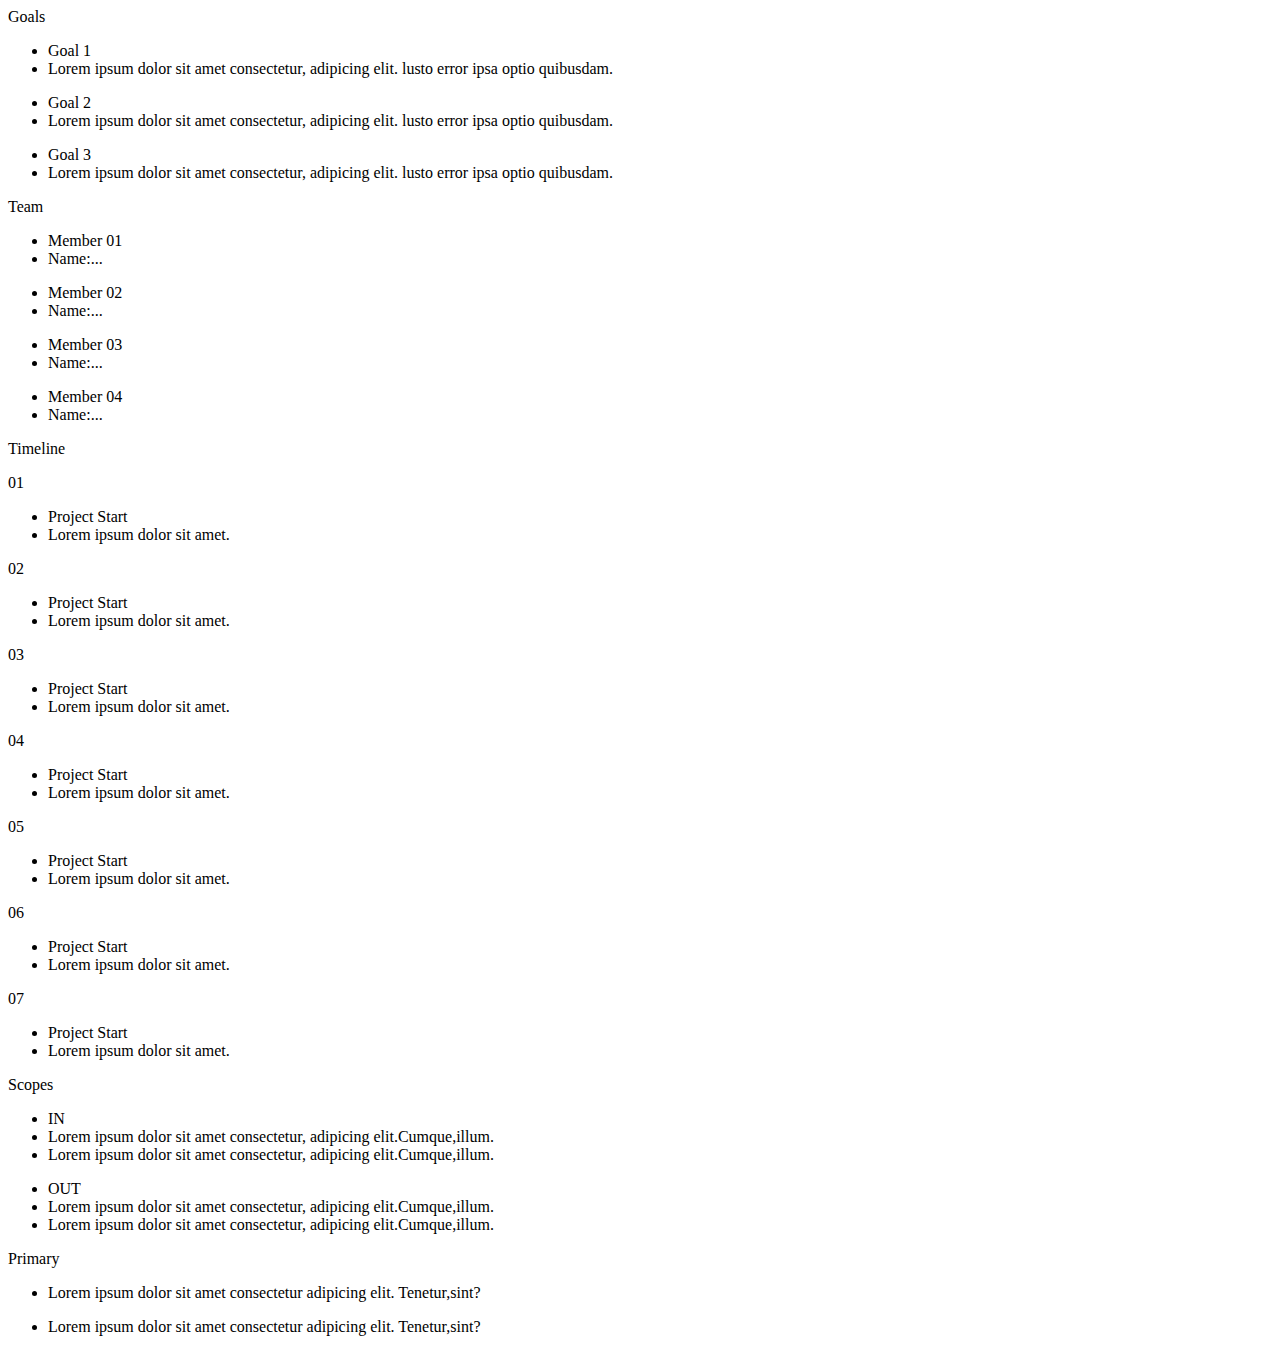
==== digital-cv.html @ 1b0fe33e "finsh-project" ====
<!DOCTYPE html>
<html lang="en">
  <head>
    <meta charset="UTF-8" />
    <meta http-equiv="X-UA-Compatible" content="IE=edge" />
    <meta name="viewport" content="width=device-width, initial-scale=1.0" />
    <title>Document</title>
    <link rel="stylesheet" href="../Assignment 03/css/cv.css" />
    <link rel="stylesheet" href="../Assignment 03/css/font.css" />
    <link rel="stylesheet" href="../Assignment 03/css/cv-mobile.css">
    <link rel="stylesheet" href="../Assignment 03/css/cv-tablet.css">
  </head>
  <body>
    <div class="container">
      <div class="goals">
        <div class="title">Goals</div>
        <div class="goals-nd">
          <div class="icon-flag-checkered"></div>
          <div class="nd-goals">
            <ul>
              <li>Goal 1</li>
              <li>
                Lorem ipsum dolor sit amet consectetur, adipicing elit. lusto
                error ipsa optio quibusdam.
              </li>
            </ul>
          </div>
          <div class="icon-flag-checkered"></div>
          <div class="nd-goals">
            <ul>
              <li>Goal 2</li>
              <li>
                Lorem ipsum dolor sit amet consectetur, adipicing elit. lusto
                error ipsa optio quibusdam.
              </li>
            </ul>
          </div>
          <div class="icon-flag-checkered"></div>
          <div class="nd-goals">
            <ul>
              <li>Goal 3</li>
              <li>
                Lorem ipsum dolor sit amet consectetur, adipicing elit. lusto
                error ipsa optio quibusdam.
              </li>
            </ul>
          </div>
        </div>
      </div>
      <div class="team">
        <div class="title">Team</div>
        <div class="team-nd">
          <div class="icon-user"></div>
          <div class="nd-team">
            <ul>
              <li>Member 01</li>
              <li>Name:...</li>
            </ul>
          </div>
          <div class="icon-user"></div>
          <div class="nd-team">
            <ul>
              <li>Member 02</li>
              <li>Name:...</li>
            </ul>
          </div>
          <div class="icon-user"></div>
          <div class="nd-team">
            <ul>
              <li>Member 03</li>
              <li>Name:...</li>
            </ul>
          </div>
          <div class="icon-user"></div>
          <div class="nd-team">
            <ul>
              <li>Member 04</li>
              <li>Name:...</li>
            </ul>
          </div>
        </div>
      </div>
      <div class="timeline">
        <div class="title">Timeline</div>
        <div class="timeline-nd">
            <div class="int"><p>01</p></div>
            <div class="nd-timeline">
              <ul>
                <li>Project Start</li>
                <li>Lorem ipsum dolor sit amet.</li>
              </ul>
            </div>
            <div class="int"><p>02</p></div>
            <div class="nd-timeline">
                <ul>
                    <li>Project Start</li>
                    <li>Lorem ipsum dolor sit amet.</li>
                  </ul>
            </div>
            <div class="int"><p>03</p></div>
            <div class="nd-timeline">
                <ul>
                    <li>Project Start</li>
                    <li>Lorem ipsum dolor sit amet.</li>
                  </ul>
            </div>
            <div class="int"><p>04</p></div>
            <div class="nd-timeline">
                <ul>
                    <li>Project Start</li>
                    <li>Lorem ipsum dolor sit amet.</li>
                  </ul>
            </div>
            <div class="int"><p>05</p></div>
            <div class="nd-timeline">
                <ul>
                    <li>Project Start</li>
                    <li>Lorem ipsum dolor sit amet.</li>
                  </ul>
            </div>
            <div class="int"><p>06</p></div>
            <div class="nd-timeline">
                <ul>
                    <li>Project Start</li>
                    <li>Lorem ipsum dolor sit amet.</li>
                  </ul>
            </div>
            <div class="int"><p>07</p></div>
            <div class="nd-timeline">
                <ul>
                    <li>Project Start</li>
                    <li>Lorem ipsum dolor sit amet.</li>
                  </ul>
            </div>
          </div>
      </div>
      <div class="scopes">
        <div class="title">Scopes</div>
        <div class="in">
          <ul>
            <li>IN</li>
            <li>
              Lorem ipsum dolor sit amet consectetur, adipicing
              elit.Cumque,illum.
            </li>
            <li>
              Lorem ipsum dolor sit amet consectetur, adipicing
              elit.Cumque,illum.
            </li>
          </ul>
        </div>
        <div class="out">
            <ul>
                <li>OUT</li>
                <li>
                  Lorem ipsum dolor sit amet consectetur, adipicing
                  elit.Cumque,illum.
                </li>
                <li>
                  Lorem ipsum dolor sit amet consectetur, adipicing
                  elit.Cumque,illum.
                </li>
              </ul>
        </div>
      </div>
      <div class="primary">
        <div class="title">Primary</div>
        <div class="primary-nd">
          <div class="icon-question"></div>
          <div class="nd-primary">
            <ul>
              <li>
                Lorem ipsum dolor sit amet consectetur adipicing elit.
                Tenetur,sint?
              </li>
            </ul>
          </div>
          <div class="icon-question"></div>
          <div class="nd-primary">
            <ul>
              <li>
                Lorem ipsum dolor sit amet consectetur adipicing elit.
                Tenetur,sint?
              </li>
            </ul>
          </div>
        </div>
      </div>
    </div>
  </body>
</html>
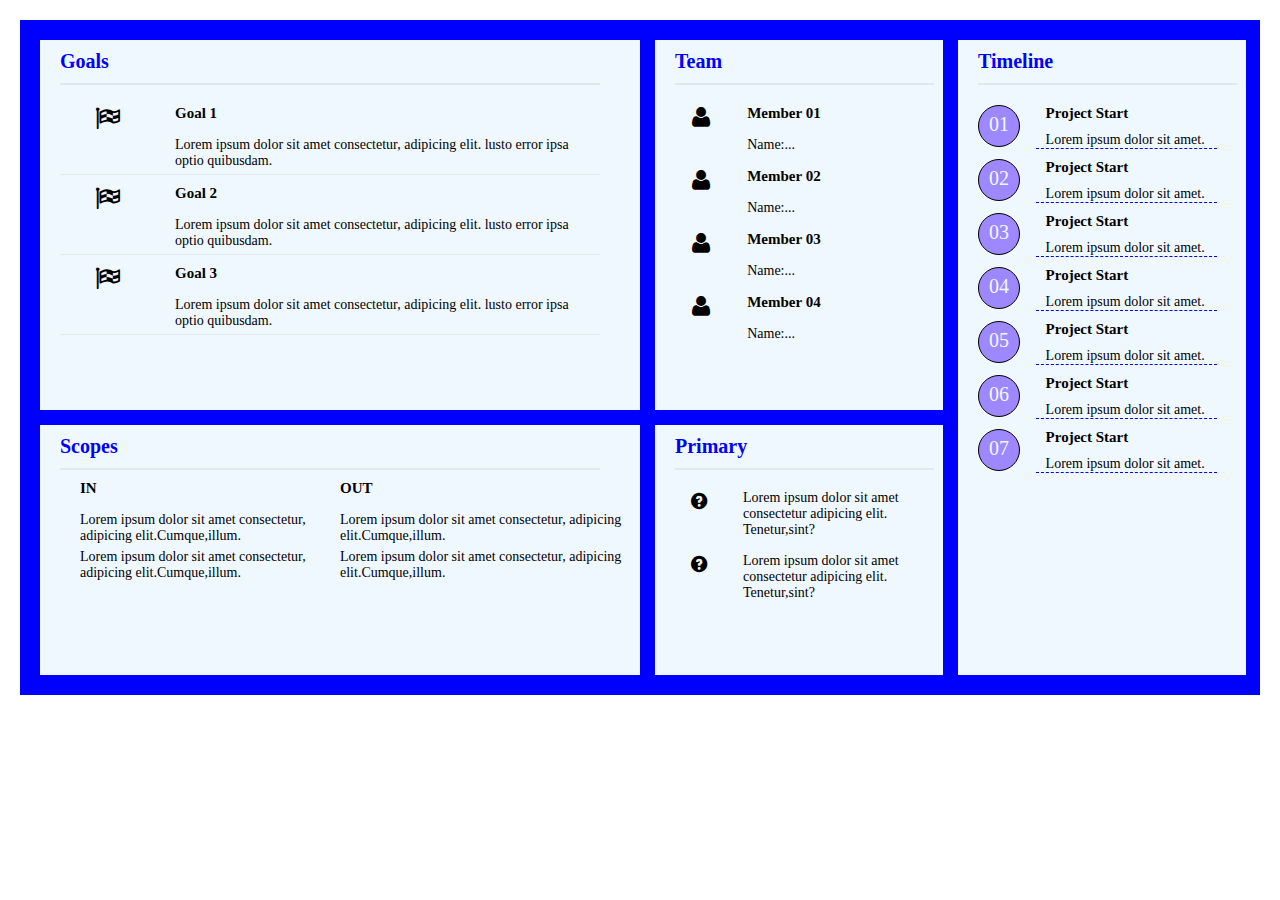
==== commit 0bf7f42b: "update project" ====
--- a/digital-cv.html
+++ b/digital-cv.html
@@ -5,10 +5,8 @@
     <meta http-equiv="X-UA-Compatible" content="IE=edge" />
     <meta name="viewport" content="width=device-width, initial-scale=1.0" />
     <title>Document</title>
-    <link rel="stylesheet" href="../Assignment 03/css/cv.css" />
-    <link rel="stylesheet" href="../Assignment 03/css/font.css" />
-    <link rel="stylesheet" href="../Assignment 03/css/cv-mobile.css">
-    <link rel="stylesheet" href="../Assignment 03/css/cv-tablet.css">
+    <link rel="stylesheet" href="./css/cv.css" />
+    <link rel="stylesheet" href="./css/font.css" />
   </head>
   <body>
     <div class="container">
--- a/css/cv.css
+++ b/css/cv.css
@@ -0,0 +1,208 @@
+*{
+    margin: 0;
+    padding: 0;
+}
+
+.container{
+    margin: 20px;
+    
+    display: grid;
+    grid-template-columns: 50% 24% 24%;
+    grid-template-rows: 370px 250px;
+    background: blue;
+    padding: 20px;
+    column-gap: 15px;
+    row-gap: 15px;
+}
+.title{
+    font-size: 20px;
+    font-weight: 550;
+    color: blue;
+    border-bottom: 2px solid #deeaec;
+    width: 90%;
+    margin:0 20px;
+    padding: 10px 0;
+}
+
+/* goals */
+.container .goals{
+    
+    background: #f0f8ff;
+}
+.goals-nd{
+    padding-top: 10px;
+}
+.nd-goals{
+    border-bottom: 1px solid #deeaec;
+    width: 90%;
+    margin:0 20px;
+}
+.goals-nd .icon-flag-checkered{
+    float: left;
+    padding: 10px 50px;
+    height: 40px;
+    font-size: 25px;
+}
+.goals-nd .nd-goals ul li{
+    list-style-type: none;
+    font-size: 14px;
+    padding-left: 10px;
+    padding-top: 10px;
+    padding-bottom: 5px;
+    
+}
+.goals-nd .nd-goals ul li:first-child{
+    font-size: 15px;
+    font-weight: 600;
+}
+
+/* team */
+.container .team{
+    
+    background: #f0f8ff;
+   
+}
+.team-nd{
+    padding-top: 10px;
+}
+.nd-team{
+    
+    width: 90%;
+    margin:0 20px;
+}
+.team-nd .icon-user{
+    float: left;
+    padding: 10px 30px;
+    height: 40px;
+    font-size: 23px;
+}
+.team-nd .nd-team ul li{
+    list-style-type: none;
+    font-size: 14px;
+    padding-left: 10px;
+    padding-top: 10px;
+    padding-bottom: 5px;
+    
+}
+.team-nd .nd-team ul li:first-child{
+    font-size: 15px;
+    font-weight: 600;
+}
+
+
+
+/* timeline */
+.container .timeline{
+    background: #f0f8ff;
+    /* grid-column-start: 3;
+    grid-column-end: 3; */
+    grid-column: 3/3;
+    /* grid-row-start: 1;
+    grid-row-end: 3; */
+    grid-row: 1/3;
+}
+.timeline-nd{
+    padding-top: 10px;
+    display: grid;
+    grid-template-columns: 20% 70%;
+}
+.timeline-nd .int{
+    width: 40px;
+    height: 40px;
+    border-radius: 25px;
+    border: 1px solid black;
+    margin-left: 20px;
+    margin-top: 10px;
+    background: #9e88ff;
+}
+.timeline-nd p{
+    margin-left: 25%;
+    margin-top: 7px;
+    font-size: 20px;
+    color: #f0f8ff;
+}
+.nd-timeline{
+    
+    width: 90%;
+    margin:0 20px;
+    border-bottom: 1px dashed blue;
+}
+.timeline-nd .icon-user{
+    /* float: left; */
+    padding: 10px 30px;
+    height: 40px;
+}
+.timeline-nd .nd-timeline ul li{
+    list-style-type: none;
+    font-size: 14px;
+    padding-left: 10px;
+    padding-top: 10px;
+  
+    
+}
+.timeline-nd .nd-timeline ul li:first-child{
+    font-size: 15px;
+    font-weight: 600;
+}
+
+
+/* scopes */
+.container .scopes{
+    
+    background: #f0f8ff;
+}
+.container .scopes .in{
+    float: left;
+    width: 50%;
+}
+.container .scopes .in ul li{
+    list-style-type: none;
+   padding-top: 5px;
+    padding-left: 40px;
+    font-size: 14px;
+}
+.container .scopes .in ul li:first-child{
+    font-weight: 600;
+    padding: 10px 0;
+    padding-left: 40px;
+    font-size: 15px;
+}
+.container .scopes .out ul li{
+    list-style-type: none;
+   padding-top: 5px;
+    padding-left: 40px;
+    font-size: 14px;
+}
+.container .scopes .out ul li:first-child{
+    font-weight: 600;
+    padding: 10px 0;
+    padding-left: 40px;
+    font-size: 15px;
+}
+
+/* primary */
+.container .primary{
+    
+    background: #f0f8ff;
+}
+.primary-nd{
+    padding-top: 10px;
+}
+.nd-primary{
+    width: 90%;
+    margin:0 20px;
+}
+.primary-nd .icon-question{
+    float: left;
+    padding: 10px 30px;
+    height: 40px;
+    font-size: 20px;
+}
+.primary-nd .nd-primary ul li{
+    list-style-type: none;
+    font-size: 14px;
+    padding-left: 10px;
+    padding-top: 10px;
+    padding-bottom: 5px;
+    
+}
--- a/css/font.css
+++ b/css/font.css
@@ -0,0 +1,11514 @@
+@font-face {
+	font-family: 'open_sanslight';
+	src: url('../fonts/OpenSans-Light-webfont.eot');
+	src: url('../fonts/OpenSans-Light-webfont.eot#iefix') format('embedded-opentype'),
+		url('../fonts/OpenSans-Light-webfont.woff') format('woff'),
+		url('../fonts/OpenSans-Light-webfont.ttf') format('truetype'),
+		url('../fonts/OpenSans-Light-webfont.svg#open_sanslight') format('svg');
+	font-weight: normal;
+	font-style: normal;
+
+}
+
+@font-face {
+	font-family: 'open_sansitalic';
+	src: url('../fonts/OpenSans-Italic-webfont.eot');
+	src: url('../fonts/OpenSans-Italic-webfont.eot#iefix') format('embedded-opentype'),
+		url('../fonts/OpenSans-Italic-webfont.woff') format('woff'),
+		url('../fonts/OpenSans-Italic-webfont.ttf') format('truetype'),
+		url('../fonts/OpenSans-Italic-webfont.svg#open_sansitalic') format('svg');
+	font-weight: normal;
+	font-style: normal;
+
+}
+
+@font-face {
+	font-family: 'open_sanssemibold';
+	src: url('../fonts/OpenSans-Semibold-webfont.eot');
+	src: url('../fonts/OpenSans-Semibold-webfont.eot#iefix') format('embedded-opentype'),
+		url('../fonts/OpenSans-Semibold-webfont.woff') format('woff'),
+		url('../fonts/OpenSans-Semibold-webfont.ttf') format('truetype'),
+		url('../fonts/OpenSans-Semibold-webfont.svg#open_sanssemibold') format('svg');
+	font-weight: normal;
+	font-style: normal;
+
+}
+
+
+@font-face {
+	font-family: 'open_sanslight_italic';
+	src: url('../fonts/OpenSans-LightItalic-webfont.eot');
+	src: url('../fonts/OpenSans-LightItalic-webfont.eot#iefix') format('embedded-opentype'),
+		url('../fonts/OpenSans-LightItalic-webfont.woff') format('woff'),
+		url('../fonts/OpenSans-LightItalic-webfont.ttf') format('truetype'),
+		url('../fonts/OpenSans-LightItalic-webfont.svg#open_sanslight_italic') format('svg');
+	font-weight: normal;
+	font-style: normal;
+
+}
+
+@font-face {
+	font-family: 'open_sansregular';
+	src: url('../fonts/OpenSans-Regular-webfont.eot');
+	src: url('../fonts/OpenSans-Regular-webfont.eot#iefix') format('embedded-opentype'),
+		url('../fonts/OpenSans-Regular-webfont.woff') format('woff'),
+		url('../fonts/OpenSans-Regular-webfont.ttf') format('truetype'),
+		url('../fonts/OpenSans-Regular-webfont.svg#open_sansregular') format('svg');
+	font-weight: normal;
+	font-style: normal;
+
+}
+
+
+@font-face {
+	font-family: 'fontello';
+	src: url('../fonts/fontello.eot');
+	src: url('../fonts/fontello.eot#iefix') format('embedded-opentype'),
+		url('../fonts/fontello.woff') format('woff'),
+		url('../fonts/fontello.ttf') format('truetype'),
+		url('../fonts/fontello.svg#fontello') format('svg');
+	font-weight: normal;
+	font-style: normal;
+}
+
+[class^="icon-"]:before,
+[class*=" icon-"]:before {
+	font-family: "fontello";
+	font-style: normal;
+	font-weight: normal;
+	speak: none;
+
+	display: inline-block;
+	text-decoration: inherit;
+	width: 1em;
+	margin-right: .2em;
+	text-align: center;
+	/* opacity: .8; */
+
+	/* For safety - reset parent styles, that can break glyph codes*/
+	font-variant: normal;
+	text-transform: none;
+
+	/* fix buttons height, for twitter bootstrap */
+	line-height: 1em;
+
+	/* Animation center compensation - margins should be symmetric */
+	/* remove if not needed */
+	margin-left: .2em;
+
+	/* you can be more comfortable with increased icons size */
+	/* font-size: 120%; */
+
+	/* Font smoothing. That was taken from TWBS */
+	-webkit-font-smoothing: antialiased;
+	-moz-osx-font-smoothing: grayscale;
+
+	/* Uncomment for 3D effect */
+	/* text-shadow: 1px 1px 1px rgba(127, 127, 127, 0.3); */
+}
+
+.icon-emo-happy:before {
+	content: '\e800';
+}
+
+/* '' */
+.icon-emo-wink:before {
+	content: '\e801';
+}
+
+/* '' */
+.icon-emo-wink2:before {
+	content: '\e802';
+}
+
+/* '' */
+.icon-emo-unhappy:before {
+	content: '\e803';
+}
+
+/* '' */
+.icon-emo-sleep:before {
+	content: '\e804';
+}
+
+/* '' */
+.icon-emo-thumbsup:before {
+	content: '\e805';
+}
+
+/* '' */
+.icon-emo-devil:before {
+	content: '\e806';
+}
+
+/* '' */
+.icon-emo-surprised:before {
+	content: '\e807';
+}
+
+/* '' */
+.icon-emo-tongue:before {
+	content: '\e808';
+}
+
+/* '' */
+.icon-emo-coffee:before {
+	content: '\e809';
+}
+
+/* '' */
+.icon-emo-sunglasses:before {
+	content: '\e80a';
+}
+
+/* '' */
+.icon-emo-displeased:before {
+	content: '\e80b';
+}
+
+/* '' */
+.icon-emo-beer:before {
+	content: '\e80c';
+}
+
+/* '' */
+.icon-emo-grin:before {
+	content: '\e80d';
+}
+
+/* '' */
+.icon-emo-angry:before {
+	content: '\e80e';
+}
+
+/* '' */
+.icon-emo-saint:before {
+	content: '\e80f';
+}
+
+/* '' */
+.icon-emo-cry:before {
+	content: '\e810';
+}
+
+/* '' */
+.icon-emo-shoot:before {
+	content: '\e811';
+}
+
+/* '' */
+.icon-emo-squint:before {
+	content: '\e812';
+}
+
+/* '' */
+.icon-emo-laugh:before {
+	content: '\e813';
+}
+
+/* '' */
+.icon-spin1:before {
+	content: '\e814';
+}
+
+/* '' */
+.icon-spin2:before {
+	content: '\e815';
+}
+
+/* '' */
+.icon-spin3:before {
+	content: '\e816';
+}
+
+/* '' */
+.icon-spin4:before {
+	content: '\e817';
+}
+
+/* '' */
+.icon-spin5:before {
+	content: '\e818';
+}
+
+/* '' */
+.icon-spin6:before {
+	content: '\e819';
+}
+
+/* '' */
+.icon-firefox:before {
+	content: '\e81a';
+}
+
+/* '' */
+.icon-chrome:before {
+	content: '\e81b';
+}
+
+/* '' */
+.icon-opera:before {
+	content: '\e81c';
+}
+
+/* '' */
+.icon-ie:before {
+	content: '\e81d';
+}
+
+/* '' */
+.icon-crown:before {
+	content: '\e81e';
+}
+
+/* '' */
+.icon-crown-plus:before {
+	content: '\e81f';
+}
+
+/* '' */
+.icon-crown-minus:before {
+	content: '\e820';
+}
+
+/* '' */
+.icon-marquee:before {
+	content: '\e821';
+}
+
+/* '' */
+.icon-glass:before {
+	content: '\e822';
+}
+
+/* '' */
+.icon-music:before {
+	content: '\e823';
+}
+
+/* '' */
+.icon-search:before {
+	content: '\e824';
+}
+
+/* '' */
+.icon-mail:before {
+	content: '\e825';
+}
+
+/* '' */
+.icon-mail-alt:before {
+	content: '\e826';
+}
+
+/* '' */
+.icon-mail-squared:before {
+	content: '\e827';
+}
+
+/* '' */
+.icon-heart:before {
+	content: '\e828';
+}
+
+/* '' */
+.icon-heart-empty:before {
+	content: '\e829';
+}
+
+/* '' */
+.icon-star-1:before {
+	content: '\e82a';
+}
+
+/* '' */
+.icon-star-empty-1:before {
+	content: '\e82b';
+}
+
+/* '' */
+.icon-star-half:before {
+	content: '\e82c';
+}
+
+/* '' */
+.icon-star-half-alt:before {
+	content: '\e82d';
+}
+
+/* '' */
+.icon-user:before {
+	content: '\e82e';
+}
+
+/* '' */
+.icon-user-plus:before {
+	content: '\e82f';
+}
+
+/* '' */
+.icon-user-times:before {
+	content: '\e830';
+}
+
+/* '' */
+.icon-users:before {
+	content: '\e831';
+}
+
+/* '' */
+.icon-male:before {
+	content: '\e832';
+}
+
+/* '' */
+.icon-female:before {
+	content: '\e833';
+}
+
+/* '' */
+.icon-child:before {
+	content: '\e834';
+}
+
+/* '' */
+.icon-user-secret:before {
+	content: '\e835';
+}
+
+/* '' */
+.icon-video:before {
+	content: '\e836';
+}
+
+/* '' */
+.icon-videocam:before {
+	content: '\e837';
+}
+
+/* '' */
+.icon-picture:before {
+	content: '\e838';
+}
+
+/* '' */
+.icon-camera:before {
+	content: '\e839';
+}
+
+/* '' */
+.icon-camera-alt:before {
+	content: '\e83a';
+}
+
+/* '' */
+.icon-th-large:before {
+	content: '\e83b';
+}
+
+/* '' */
+.icon-th:before {
+	content: '\e83c';
+}
+
+/* '' */
+.icon-th-list:before {
+	content: '\e83d';
+}
+
+/* '' */
+.icon-ok:before {
+	content: '\e83e';
+}
+
+/* '' */
+.icon-ok-circled:before {
+	content: '\e83f';
+}
+
+/* '' */
+.icon-ok-circled2:before {
+	content: '\e840';
+}
+
+/* '' */
+.icon-ok-squared:before {
+	content: '\e841';
+}
+
+/* '' */
+.icon-cancel:before {
+	content: '\e842';
+}
+
+/* '' */
+.icon-cancel-circled:before {
+	content: '\e843';
+}
+
+/* '' */
+.icon-cancel-circled2:before {
+	content: '\e844';
+}
+
+/* '' */
+.icon-plus:before {
+	content: '\e845';
+}
+
+/* '' */
+.icon-plus-circled:before {
+	content: '\e846';
+}
+
+/* '' */
+.icon-plus-squared:before {
+	content: '\e847';
+}
+
+/* '' */
+.icon-plus-squared-alt:before {
+	content: '\e848';
+}
+
+/* '' */
+.icon-minus:before {
+	content: '\e849';
+}
+
+/* '' */
+.icon-minus-circled:before {
+	content: '\e84a';
+}
+
+/* '' */
+.icon-minus-squared:before {
+	content: '\e84b';
+}
+
+/* '' */
+.icon-minus-squared-alt:before {
+	content: '\e84c';
+}
+
+/* '' */
+.icon-help:before {
+	content: '\e84d';
+}
+
+/* '' */
+.icon-help-circled:before {
+	content: '\e84e';
+}
+
+/* '' */
+.icon-info-circled:before {
+	content: '\e84f';
+}
+
+/* '' */
+.icon-info:before {
+	content: '\e850';
+}
+
+/* '' */
+.icon-home:before {
+	content: '\e851';
+}
+
+/* '' */
+.icon-link:before {
+	content: '\e852';
+}
+
+/* '' */
+.icon-unlink:before {
+	content: '\e853';
+}
+
+/* '' */
+.icon-link-ext:before {
+	content: '\e854';
+}
+
+/* '' */
+.icon-link-ext-alt:before {
+	content: '\e855';
+}
+
+/* '' */
+.icon-attach:before {
+	content: '\e856';
+}
+
+/* '' */
+.icon-lock:before {
+	content: '\e857';
+}
+
+/* '' */
+.icon-lock-open:before {
+	content: '\e858';
+}
+
+/* '' */
+.icon-lock-open-alt:before {
+	content: '\e859';
+}
+
+/* '' */
+.icon-pin:before {
+	content: '\e85a';
+}
+
+/* '' */
+.icon-eye:before {
+	content: '\e85b';
+}
+
+/* '' */
+.icon-eye-off:before {
+	content: '\e85c';
+}
+
+/* '' */
+.icon-tag-1:before {
+	content: '\e85d';
+}
+
+/* '' */
+.icon-tags:before {
+	content: '\e85e';
+}
+
+/* '' */
+.icon-bookmark:before {
+	content: '\e85f';
+}
+
+/* '' */
+.icon-bookmark-empty:before {
+	content: '\e860';
+}
+
+/* '' */
+.icon-flag:before {
+	content: '\e861';
+}
+
+/* '' */
+.icon-flag-empty:before {
+	content: '\e862';
+}
+
+/* '' */
+.icon-flag-checkered:before {
+	content: '\e863';
+}
+
+/* '' */
+.icon-thumbs-up:before {
+	content: '\e864';
+}
+
+/* '' */
+.icon-thumbs-down:before {
+	content: '\e865';
+}
+
+/* '' */
+.icon-thumbs-up-alt:before {
+	content: '\e866';
+}
+
+/* '' */
+.icon-thumbs-down-alt:before {
+	content: '\e867';
+}
+
+/* '' */
+.icon-download:before {
+	content: '\e868';
+}
+
+/* '' */
+.icon-upload:before {
+	content: '\e869';
+}
+
+/* '' */
+.icon-download-cloud:before {
+	content: '\e86a';
+}
+
+/* '' */
+.icon-upload-cloud:before {
+	content: '\e86b';
+}
+
+/* '' */
+.icon-reply:before {
+	content: '\e86c';
+}
+
+/* '' */
+.icon-reply-all:before {
+	content: '\e86d';
+}
+
+/* '' */
+.icon-forward:before {
+	content: '\e86e';
+}
+
+/* '' */
+.icon-quote-left:before {
+	content: '\e86f';
+}
+
+/* '' */
+.icon-quote-right:before {
+	content: '\e870';
+}
+
+/* '' */
+.icon-code:before {
+	content: '\e871';
+}
+
+/* '' */
+.icon-export:before {
+	content: '\e872';
+}
+
+/* '' */
+.icon-export-alt:before {
+	content: '\e873';
+}
+
+/* '' */
+.icon-share:before {
+	content: '\e874';
+}
+
+/* '' */
+.icon-share-squared:before {
+	content: '\e875';
+}
+
+/* '' */
+.icon-pencil:before {
+	content: '\e876';
+}
+
+/* '' */
+.icon-pencil-squared:before {
+	content: '\e877';
+}
+
+/* '' */
+.icon-edit:before {
+	content: '\e878';
+}
+
+/* '' */
+.icon-print:before {
+	content: '\e879';
+}
+
+/* '' */
+.icon-retweet:before {
+	content: '\e87a';
+}
+
+/* '' */
+.icon-keyboard:before {
+	content: '\e87b';
+}
+
+/* '' */
+.icon-gamepad:before {
+	content: '\e87c';
+}
+
+/* '' */
+.icon-comment:before {
+	content: '\e87d';
+}
+
+/* '' */
+.icon-chat:before {
+	content: '\e87e';
+}
+
+/* '' */
+.icon-comment-empty:before {
+	content: '\e87f';
+}
+
+/* '' */
+.icon-chat-empty:before {
+	content: '\e880';
+}
+
+/* '' */
+.icon-bell:before {
+	content: '\e881';
+}
+
+/* '' */
+.icon-bell-alt:before {
+	content: '\e882';
+}
+
+/* '' */
+.icon-bell-off:before {
+	content: '\e883';
+}
+
+/* '' */
+.icon-bell-off-empty:before {
+	content: '\e884';
+}
+
+/* '' */
+.icon-attention-alt:before {
+	content: '\e885';
+}
+
+/* '' */
+.icon-attention:before {
+	content: '\e886';
+}
+
+/* '' */
+.icon-attention-circled:before {
+	content: '\e887';
+}
+
+/* '' */
+.icon-location:before {
+	content: '\e888';
+}
+
+/* '' */
+.icon-direction:before {
+	content: '\e889';
+}
+
+/* '' */
+.icon-compass:before {
+	content: '\e88a';
+}
+
+/* '' */
+.icon-trash:before {
+	content: '\e88b';
+}
+
+/* '' */
+.icon-trash-empty:before {
+	content: '\e88c';
+}
+
+/* '' */
+.icon-doc:before {
+	content: '\e88d';
+}
+
+/* '' */
+.icon-docs:before {
+	content: '\e88e';
+}
+
+/* '' */
+.icon-doc-text:before {
+	content: '\e88f';
+}
+
+/* '' */
+.icon-doc-inv:before {
+	content: '\e890';
+}
+
+/* '' */
+.icon-doc-text-inv:before {
+	content: '\e891';
+}
+
+/* '' */
+.icon-file-pdf:before {
+	content: '\e892';
+}
+
+/* '' */
+.icon-file-word:before {
+	content: '\e893';
+}
+
+/* '' */
+.icon-file-excel:before {
+	content: '\e894';
+}
+
+/* '' */
+.icon-file-powerpoint:before {
+	content: '\e895';
+}
+
+/* '' */
+.icon-file-image:before {
+	content: '\e896';
+}
+
+/* '' */
+.icon-file-archive:before {
+	content: '\e897';
+}
+
+/* '' */
+.icon-file-audio:before {
+	content: '\e898';
+}
+
+/* '' */
+.icon-file-video:before {
+	content: '\e899';
+}
+
+/* '' */
+.icon-file-code:before {
+	content: '\e89a';
+}
+
+/* '' */
+.icon-folder:before {
+	content: '\e89b';
+}
+
+/* '' */
+.icon-folder-open:before {
+	content: '\e89c';
+}
+
+/* '' */
+.icon-folder-empty:before {
+	content: '\e89d';
+}
+
+/* '' */
+.icon-folder-open-empty:before {
+	content: '\e89e';
+}
+
+/* '' */
+.icon-box:before {
+	content: '\e89f';
+}
+
+/* '' */
+.icon-rss:before {
+	content: '\e8a0';
+}
+
+/* '' */
+.icon-rss-squared:before {
+	content: '\e8a1';
+}
+
+/* '' */
+.icon-phone:before {
+	content: '\e8a2';
+}
+
+/* '' */
+.icon-phone-squared:before {
+	content: '\e8a3';
+}
+
+/* '' */
+.icon-fax:before {
+	content: '\e8a4';
+}
+
+/* '' */
+.icon-menu:before {
+	content: '\e8a5';
+}
+
+/* '' */
+.icon-cog:before {
+	content: '\e8a6';
+}
+
+/* '' */
+.icon-cog-alt:before {
+	content: '\e8a7';
+}
+
+/* '' */
+.icon-wrench:before {
+	content: '\e8a8';
+}
+
+/* '' */
+.icon-sliders:before {
+	content: '\e8a9';
+}
+
+/* '' */
+.icon-basket:before {
+	content: '\e8aa';
+}
+
+/* '' */
+.icon-cart-plus:before {
+	content: '\e8ab';
+}
+
+/* '' */
+.icon-cart-arrow-down:before {
+	content: '\e8ac';
+}
+
+/* '' */
+.icon-calendar:before {
+	content: '\e8ad';
+}
+
+/* '' */
+.icon-calendar-empty:before {
+	content: '\e8ae';
+}
+
+/* '' */
+.icon-login:before {
+	content: '\e8af';
+}
+
+/* '' */
+.icon-logout:before {
+	content: '\e8b0';
+}
+
+/* '' */
+.icon-mic:before {
+	content: '\e8b1';
+}
+
+/* '' */
+.icon-mute:before {
+	content: '\e8b2';
+}
+
+/* '' */
+.icon-volume-off:before {
+	content: '\e8b3';
+}
+
+/* '' */
+.icon-volume-down:before {
+	content: '\e8b4';
+}
+
+/* '' */
+.icon-volume-up:before {
+	content: '\e8b5';
+}
+
+/* '' */
+.icon-headphones:before {
+	content: '\e8b6';
+}
+
+/* '' */
+.icon-clock:before {
+	content: '\e8b7';
+}
+
+/* '' */
+.icon-lightbulb:before {
+	content: '\e8b8';
+}
+
+/* '' */
+.icon-block:before {
+	content: '\e8b9';
+}
+
+/* '' */
+.icon-resize-full:before {
+	content: '\e8ba';
+}
+
+/* '' */
+.icon-resize-full-alt:before {
+	content: '\e8bb';
+}
+
+/* '' */
+.icon-resize-small:before {
+	content: '\e8bc';
+}
+
+/* '' */
+.icon-resize-vertical:before {
+	content: '\e8bd';
+}
+
+/* '' */
+.icon-resize-horizontal:before {
+	content: '\e8be';
+}
+
+/* '' */
+.icon-move:before {
+	content: '\e8bf';
+}
+
+/* '' */
+.icon-zoom-in:before {
+	content: '\e8c0';
+}
+
+/* '' */
+.icon-zoom-out:before {
+	content: '\e8c1';
+}
+
+/* '' */
+.icon-down-circled2:before {
+	content: '\e8c2';
+}
+
+/* '' */
+.icon-up-circled2:before {
+	content: '\e8c3';
+}
+
+/* '' */
+.icon-left-circled2:before {
+	content: '\e8c4';
+}
+
+/* '' */
+.icon-right-circled2:before {
+	content: '\e8c5';
+}
+
+/* '' */
+.icon-down-dir:before {
+	content: '\e8c6';
+}
+
+/* '' */
+.icon-up-dir:before {
+	content: '\e8c7';
+}
+
+/* '' */
+.icon-left-dir:before {
+	content: '\e8c8';
+}
+
+/* '' */
+.icon-right-dir:before {
+	content: '\e8c9';
+}
+
+/* '' */
+.icon-down-open:before {
+	content: '\e8ca';
+}
+
+/* '' */
+.icon-left-open:before {
+	content: '\e8cb';
+}
+
+/* '' */
+.icon-right-open:before {
+	content: '\e8cc';
+}
+
+/* '' */
+.icon-up-open:before {
+	content: '\e8cd';
+}
+
+/* '' */
+.icon-angle-left:before {
+	content: '\e8ce';
+}
+
+/* '' */
+.icon-angle-right:before {
+	content: '\e8cf';
+}
+
+/* '' */
+.icon-angle-up:before {
+	content: '\e8d0';
+}
+
+/* '' */
+.icon-angle-down:before {
+	content: '\e8d1';
+}
+
+/* '' */
+.icon-angle-circled-left:before {
+	content: '\e8d2';
+}
+
+/* '' */
+.icon-angle-circled-right:before {
+	content: '\e8d3';
+}
+
+/* '' */
+.icon-angle-circled-up:before {
+	content: '\e8d4';
+}
+
+/* '' */
+.icon-angle-circled-down:before {
+	content: '\e8d5';
+}
+
+/* '' */
+.icon-angle-double-left:before {
+	content: '\e8d6';
+}
+
+/* '' */
+.icon-angle-double-right:before {
+	content: '\e8d7';
+}
+
+/* '' */
+.icon-angle-double-up:before {
+	content: '\e8d8';
+}
+
+/* '' */
+.icon-angle-double-down:before {
+	content: '\e8d9';
+}
+
+/* '' */
+.icon-down:before {
+	content: '\e8da';
+}
+
+/* '' */
+.icon-left:before {
+	content: '\e8db';
+}
+
+/* '' */
+.icon-right:before {
+	content: '\e8dc';
+}
+
+/* '' */
+.icon-up:before {
+	content: '\e8dd';
+}
+
+/* '' */
+.icon-down-big:before {
+	content: '\e8de';
+}
+
+/* '' */
+.icon-left-big:before {
+	content: '\e8df';
+}
+
+/* '' */
+.icon-right-big:before {
+	content: '\e8e0';
+}
+
+/* '' */
+.icon-up-big:before {
+	content: '\e8e1';
+}
+
+/* '' */
+.icon-right-hand:before {
+	content: '\e8e2';
+}
+
+/* '' */
+.icon-left-hand:before {
+	content: '\e8e3';
+}
+
+/* '' */
+.icon-up-hand:before {
+	content: '\e8e4';
+}
+
+/* '' */
+.icon-down-hand:before {
+	content: '\e8e5';
+}
+
+/* '' */
+.icon-left-circled:before {
+	content: '\e8e6';
+}
+
+/* '' */
+.icon-right-circled:before {
+	content: '\e8e7';
+}
+
+/* '' */
+.icon-up-circled:before {
+	content: '\e8e8';
+}
+
+/* '' */
+.icon-down-circled:before {
+	content: '\e8e9';
+}
+
+/* '' */
+.icon-cw:before {
+	content: '\e8ea';
+}
+
+/* '' */
+.icon-ccw:before {
+	content: '\e8eb';
+}
+
+/* '' */
+.icon-arrows-cw:before {
+	content: '\e8ec';
+}
+
+/* '' */
+.icon-level-up:before {
+	content: '\e8ed';
+}
+
+/* '' */
+.icon-level-down:before {
+	content: '\e8ee';
+}
+
+/* '' */
+.icon-shuffle:before {
+	content: '\e8ef';
+}
+
+/* '' */
+.icon-exchange:before {
+	content: '\e8f0';
+}
+
+/* '' */
+.icon-history:before {
+	content: '\e8f1';
+}
+
+/* '' */
+.icon-expand:before {
+	content: '\e8f2';
+}
+
+/* '' */
+.icon-collapse:before {
+	content: '\e8f3';
+}
+
+/* '' */
+.icon-expand-right:before {
+	content: '\e8f4';
+}
+
+/* '' */
+.icon-collapse-left:before {
+	content: '\e8f5';
+}
+
+/* '' */
+.icon-play:before {
+	content: '\e8f6';
+}
+
+/* '' */
+.icon-play-circled:before {
+	content: '\e8f7';
+}
+
+/* '' */
+.icon-play-circled2:before {
+	content: '\e8f8';
+}
+
+/* '' */
+.icon-stop:before {
+	content: '\e8f9';
+}
+
+/* '' */
+.icon-pause:before {
+	content: '\e8fa';
+}
+
+/* '' */
+.icon-to-end:before {
+	content: '\e8fb';
+}
+
+/* '' */
+.icon-to-end-alt:before {
+	content: '\e8fc';
+}
+
+/* '' */
+.icon-to-start:before {
+	content: '\e8fd';
+}
+
+/* '' */
+.icon-to-start-alt:before {
+	content: '\e8fe';
+}
+
+/* '' */
+.icon-fast-fw:before {
+	content: '\e8ff';
+}
+
+/* '' */
+.icon-fast-bw:before {
+	content: '\e900';
+}
+
+/* '' */
+.icon-eject:before {
+	content: '\e901';
+}
+
+/* '' */
+.icon-target:before {
+	content: '\e902';
+}
+
+/* '' */
+.icon-signal:before {
+	content: '\e903';
+}
+
+/* '' */
+.icon-wifi:before {
+	content: '\e904';
+}
+
+/* '' */
+.icon-award:before {
+	content: '\e905';
+}
+
+/* '' */
+.icon-desktop:before {
+	content: '\e906';
+}
+
+/* '' */
+.icon-laptop:before {
+	content: '\e907';
+}
+
+/* '' */
+.icon-tablet:before {
+	content: '\e908';
+}
+
+/* '' */
+.icon-mobile:before {
+	content: '\e909';
+}
+
+/* '' */
+.icon-inbox:before {
+	content: '\e90a';
+}
+
+/* '' */
+.icon-globe:before {
+	content: '\e90b';
+}
+
+/* '' */
+.icon-sun:before {
+	content: '\e90c';
+}
+
+/* '' */
+.icon-cloud:before {
+	content: '\e90d';
+}
+
+/* '' */
+.icon-flash:before {
+	content: '\e90e';
+}
+
+/* '' */
+.icon-moon:before {
+	content: '\e90f';
+}
+
+/* '' */
+.icon-umbrella-1:before {
+	content: '\e910';
+}
+
+/* '' */
+.icon-flight:before {
+	content: '\e911';
+}
+
+/* '' */
+.icon-fighter-jet:before {
+	content: '\e912';
+}
+
+/* '' */
+.icon-paper-plane:before {
+	content: '\e913';
+}
+
+/* '' */
+.icon-paper-plane-empty:before {
+	content: '\e914';
+}
+
+/* '' */
+.icon-space-shuttle:before {
+	content: '\e915';
+}
+
+/* '' */
+.icon-leaf:before {
+	content: '\e916';
+}
+
+/* '' */
+.icon-font:before {
+	content: '\e917';
+}
+
+/* '' */
+.icon-bold:before {
+	content: '\e918';
+}
+
+/* '' */
+.icon-medium:before {
+	content: '\e919';
+}
+
+/* '' */
+.icon-italic:before {
+	content: '\e91a';
+}
+
+/* '' */
+.icon-header:before {
+	content: '\e91b';
+}
+
+/* '' */
+.icon-paragraph:before {
+	content: '\e91c';
+}
+
+/* '' */
+.icon-text-height:before {
+	content: '\e91d';
+}
+
+/* '' */
+.icon-text-width:before {
+	content: '\e91e';
+}
+
+/* '' */
+.icon-align-left:before {
+	content: '\e91f';
+}
+
+/* '' */
+.icon-align-center:before {
+	content: '\e920';
+}
+
+/* '' */
+.icon-align-right:before {
+	content: '\e921';
+}
+
+/* '' */
+.icon-align-justify:before {
+	content: '\e922';
+}
+
+/* '' */
+.icon-list:before {
+	content: '\e923';
+}
+
+/* '' */
+.icon-indent-left:before {
+	content: '\e924';
+}
+
+/* '' */
+.icon-indent-right:before {
+	content: '\e925';
+}
+
+/* '' */
+.icon-list-bullet:before {
+	content: '\e926';
+}
+
+/* '' */
+.icon-list-numbered:before {
+	content: '\e927';
+}
+
+/* '' */
+.icon-strike:before {
+	content: '\e928';
+}
+
+/* '' */
+.icon-underline:before {
+	content: '\e929';
+}
+
+/* '' */
+.icon-superscript:before {
+	content: '\e92a';
+}
+
+/* '' */
+.icon-subscript:before {
+	content: '\e92b';
+}
+
+/* '' */
+.icon-table:before {
+	content: '\e92c';
+}
+
+/* '' */
+.icon-columns:before {
+	content: '\e92d';
+}
+
+/* '' */
+.icon-crop:before {
+	content: '\e92e';
+}
+
+/* '' */
+.icon-scissors:before {
+	content: '\e92f';
+}
+
+/* '' */
+.icon-paste:before {
+	content: '\e930';
+}
+
+/* '' */
+.icon-briefcase:before {
+	content: '\e931';
+}
+
+/* '' */
+.icon-suitcase:before {
+	content: '\e932';
+}
+
+/* '' */
+.icon-ellipsis:before {
+	content: '\e933';
+}
+
+/* '' */
+.icon-ellipsis-vert:before {
+	content: '\e934';
+}
+
+/* '' */
+.icon-off:before {
+	content: '\e935';
+}
+
+/* '' */
+.icon-road:before {
+	content: '\e936';
+}
+
+/* '' */
+.icon-list-alt:before {
+	content: '\e937';
+}
+
+/* '' */
+.icon-qrcode:before {
+	content: '\e938';
+}
+
+/* '' */
+.icon-barcode:before {
+	content: '\e939';
+}
+
+/* '' */
+.icon-book:before {
+	content: '\e93a';
+}
+
+/* '' */
+.icon-ajust:before {
+	content: '\e93b';
+}
+
+/* '' */
+.icon-tint:before {
+	content: '\e93c';
+}
+
+/* '' */
+.icon-toggle-off:before {
+	content: '\e93d';
+}
+
+/* '' */
+.icon-toggle-on:before {
+	content: '\e93e';
+}
+
+/* '' */
+.icon-check:before {
+	content: '\e93f';
+}
+
+/* '' */
+.icon-check-empty:before {
+	content: '\e940';
+}
+
+/* '' */
+.icon-circle:before {
+	content: '\e941';
+}
+
+/* '' */
+.icon-circle-empty:before {
+	content: '\e942';
+}
+
+/* '' */
+.icon-circle-thin:before {
+	content: '\e943';
+}
+
+/* '' */
+.icon-circle-notch:before {
+	content: '\e944';
+}
+
+/* '' */
+.icon-dot-circled:before {
+	content: '\e945';
+}
+
+/* '' */
+.icon-asterisk:before {
+	content: '\e946';
+}
+
+/* '' */
+.icon-gift:before {
+	content: '\e947';
+}
+
+/* '' */
+.icon-fire:before {
+	content: '\e948';
+}
+
+/* '' */
+.icon-magnet:before {
+	content: '\e949';
+}
+
+/* '' */
+.icon-chart-bar:before {
+	content: '\e94a';
+}
+
+/* '' */
+.icon-chart-area:before {
+	content: '\e94b';
+}
+
+/* '' */
+.icon-chart-pie:before {
+	content: '\e94c';
+}
+
+/* '' */
+.icon-chart-line:before {
+	content: '\e94d';
+}
+
+/* '' */
+.icon-ticket:before {
+	content: '\e94e';
+}
+
+/* '' */
+.icon-credit-card:before {
+	content: '\e94f';
+}
+
+/* '' */
+.icon-floppy:before {
+	content: '\e950';
+}
+
+/* '' */
+.icon-megaphone:before {
+	content: '\e951';
+}
+
+/* '' */
+.icon-hdd:before {
+	content: '\e952';
+}
+
+/* '' */
+.icon-key:before {
+	content: '\e953';
+}
+
+/* '' */
+.icon-fork:before {
+	content: '\e954';
+}
+
+/* '' */
+.icon-rocket:before {
+	content: '\e955';
+}
+
+/* '' */
+.icon-bug:before {
+	content: '\e956';
+}
+
+/* '' */
+.icon-certificate:before {
+	content: '\e957';
+}
+
+/* '' */
+.icon-tasks:before {
+	content: '\e958';
+}
+
+/* '' */
+.icon-filter:before {
+	content: '\e959';
+}
+
+/* '' */
+.icon-beaker:before {
+	content: '\e95a';
+}
+
+/* '' */
+.icon-magic:before {
+	content: '\e95b';
+}
+
+/* '' */
+.icon-cab:before {
+	content: '\e95c';
+}
+
+/* '' */
+.icon-taxi:before {
+	content: '\e95d';
+}
+
+/* '' */
+.icon-truck:before {
+	content: '\e95e';
+}
+
+/* '' */
+.icon-bus:before {
+	content: '\e95f';
+}
+
+/* '' */
+.icon-bicycle:before {
+	content: '\e960';
+}
+
+/* '' */
+.icon-motorcycle:before {
+	content: '\e961';
+}
+
+/* '' */
+.icon-train:before {
+	content: '\e962';
+}
+
+/* '' */
+.icon-subway:before {
+	content: '\e963';
+}
+
+/* '' */
+.icon-ship:before {
+	content: '\e964';
+}
+
+/* '' */
+.icon-money:before {
+	content: '\e965';
+}
+
+/* '' */
+.icon-euro:before {
+	content: '\e966';
+}
+
+/* '' */
+.icon-pound:before {
+	content: '\e967';
+}
+
+/* '' */
+.icon-dollar:before {
+	content: '\e968';
+}
+
+/* '' */
+.icon-rupee:before {
+	content: '\e969';
+}
+
+/* '' */
+.icon-yen:before {
+	content: '\e96a';
+}
+
+/* '' */
+.icon-rouble:before {
+	content: '\e96b';
+}
+
+/* '' */
+.icon-shekel:before {
+	content: '\e96c';
+}
+
+/* '' */
+.icon-try:before {
+	content: '\e96d';
+}
+
+/* '' */
+.icon-won:before {
+	content: '\e96e';
+}
+
+/* '' */
+.icon-bitcoin:before {
+	content: '\e96f';
+}
+
+/* '' */
+.icon-viacoin:before {
+	content: '\e970';
+}
+
+/* '' */
+.icon-sort:before {
+	content: '\e971';
+}
+
+/* '' */
+.icon-sort-down:before {
+	content: '\e972';
+}
+
+/* '' */
+.icon-sort-up:before {
+	content: '\e973';
+}
+
+/* '' */
+.icon-sort-alt-up:before {
+	content: '\e974';
+}
+
+/* '' */
+.icon-sort-alt-down:before {
+	content: '\e975';
+}
+
+/* '' */
+.icon-sort-name-up:before {
+	content: '\e976';
+}
+
+/* '' */
+.icon-sort-name-down:before {
+	content: '\e977';
+}
+
+/* '' */
+.icon-sort-number-up:before {
+	content: '\e978';
+}
+
+/* '' */
+.icon-sort-number-down:before {
+	content: '\e979';
+}
+
+/* '' */
+.icon-hammer:before {
+	content: '\e97a';
+}
+
+/* '' */
+.icon-gauge:before {
+	content: '\e97b';
+}
+
+/* '' */
+.icon-sitemap:before {
+	content: '\e97c';
+}
+
+/* '' */
+.icon-spinner:before {
+	content: '\e97d';
+}
+
+/* '' */
+.icon-coffee:before {
+	content: '\e97e';
+}
+
+/* '' */
+.icon-food:before {
+	content: '\e97f';
+}
+
+/* '' */
+.icon-beer:before {
+	content: '\e980';
+}
+
+/* '' */
+.icon-user-md:before {
+	content: '\e981';
+}
+
+/* '' */
+.icon-stethoscope:before {
+	content: '\e982';
+}
+
+/* '' */
+.icon-heartbeat:before {
+	content: '\e983';
+}
+
+/* '' */
+.icon-ambulance:before {
+	content: '\e984';
+}
+
+/* '' */
+.icon-medkit:before {
+	content: '\e985';
+}
+
+/* '' */
+.icon-h-sigh:before {
+	content: '\e986';
+}
+
+/* '' */
+.icon-bed:before {
+	content: '\e987';
+}
+
+/* '' */
+.icon-hospital:before {
+	content: '\e988';
+}
+
+/* '' */
+.icon-building:before {
+	content: '\e989';
+}
+
+/* '' */
+.icon-building-filled:before {
+	content: '\e98a';
+}
+
+/* '' */
+.icon-bank:before {
+	content: '\e98b';
+}
+
+/* '' */
+.icon-smile:before {
+	content: '\e98c';
+}
+
+/* '' */
+.icon-frown:before {
+	content: '\e98d';
+}
+
+/* '' */
+.icon-meh:before {
+	content: '\e98e';
+}
+
+/* '' */
+.icon-anchor:before {
+	content: '\e98f';
+}
+
+/* '' */
+.icon-terminal:before {
+	content: '\e990';
+}
+
+/* '' */
+.icon-eraser:before {
+	content: '\e991';
+}
+
+/* '' */
+.icon-puzzle:before {
+	content: '\e992';
+}
+
+/* '' */
+.icon-shield:before {
+	content: '\e993';
+}
+
+/* '' */
+.icon-extinguisher:before {
+	content: '\e994';
+}
+
+/* '' */
+.icon-bullseye:before {
+	content: '\e995';
+}
+
+/* '' */
+.icon-wheelchair:before {
+	content: '\e996';
+}
+
+/* '' */
+.icon-language:before {
+	content: '\e997';
+}
+
+/* '' */
+.icon-graduation-cap:before {
+	content: '\e998';
+}
+
+/* '' */
+.icon-paw:before {
+	content: '\e999';
+}
+
+/* '' */
+.icon-spoon:before {
+	content: '\e99a';
+}
+
+/* '' */
+.icon-cube:before {
+	content: '\e99b';
+}
+
+/* '' */
+.icon-cubes:before {
+	content: '\e99c';
+}
+
+/* '' */
+.icon-recycle:before {
+	content: '\e99d';
+}
+
+/* '' */
+.icon-tree:before {
+	content: '\e99e';
+}
+
+/* '' */
+.icon-database:before {
+	content: '\e99f';
+}
+
+/* '' */
+.icon-server:before {
+	content: '\e9a0';
+}
+
+/* '' */
+.icon-lifebuoy:before {
+	content: '\e9a1';
+}
+
+/* '' */
+.icon-rebel:before {
+	content: '\e9a2';
+}
+
+/* '' */
+.icon-empire:before {
+	content: '\e9a3';
+}
+
+/* '' */
+.icon-bomb:before {
+	content: '\e9a4';
+}
+
+/* '' */
+.icon-soccer-ball:before {
+	content: '\e9a5';
+}
+
+/* '' */
+.icon-tty:before {
+	content: '\e9a6';
+}
+
+/* '' */
+.icon-binoculars:before {
+	content: '\e9a7';
+}
+
+/* '' */
+.icon-plug:before {
+	content: '\e9a8';
+}
+
+/* '' */
+.icon-newspaper:before {
+	content: '\e9a9';
+}
+
+/* '' */
+.icon-calc:before {
+	content: '\e9aa';
+}
+
+/* '' */
+.icon-copyright:before {
+	content: '\e9ab';
+}
+
+/* '' */
+.icon-at:before {
+	content: '\e9ac';
+}
+
+/* '' */
+.icon-eyedropper:before {
+	content: '\e9ad';
+}
+
+/* '' */
+.icon-brush:before {
+	content: '\e9ae';
+}
+
+/* '' */
+.icon-birthday:before {
+	content: '\e9af';
+}
+
+/* '' */
+.icon-diamond:before {
+	content: '\e9b0';
+}
+
+/* '' */
+.icon-street-view:before {
+	content: '\e9b1';
+}
+
+/* '' */
+.icon-venus:before {
+	content: '\e9b2';
+}
+
+/* '' */
+.icon-mars:before {
+	content: '\e9b3';
+}
+
+/* '' */
+.icon-mercury:before {
+	content: '\e9b4';
+}
+
+/* '' */
+.icon-transgender:before {
+	content: '\e9b5';
+}
+
+/* '' */
+.icon-transgender-alt:before {
+	content: '\e9b6';
+}
+
+/* '' */
+.icon-venus-double:before {
+	content: '\e9b7';
+}
+
+/* '' */
+.icon-mars-double:before {
+	content: '\e9b8';
+}
+
+/* '' */
+.icon-venus-mars:before {
+	content: '\e9b9';
+}
+
+/* '' */
+.icon-mars-stroke:before {
+	content: '\e9ba';
+}
+
+/* '' */
+.icon-mars-stroke-v:before {
+	content: '\e9bb';
+}
+
+/* '' */
+.icon-mars-stroke-h:before {
+	content: '\e9bc';
+}
+
+/* '' */
+.icon-neuter:before {
+	content: '\e9bd';
+}
+
+/* '' */
+.icon-cc-visa:before {
+	content: '\e9be';
+}
+
+/* '' */
+.icon-cc-mastercard:before {
+	content: '\e9bf';
+}
+
+/* '' */
+.icon-cc-discover:before {
+	content: '\e9c0';
+}
+
+/* '' */
+.icon-cc-amex:before {
+	content: '\e9c1';
+}
+
+/* '' */
+.icon-cc-paypal:before {
+	content: '\e9c2';
+}
+
+/* '' */
+.icon-cc-stripe:before {
+	content: '\e9c3';
+}
+
+/* '' */
+.icon-adn:before {
+	content: '\e9c4';
+}
+
+/* '' */
+.icon-android:before {
+	content: '\e9c5';
+}
+
+/* '' */
+.icon-angellist:before {
+	content: '\e9c6';
+}
+
+/* '' */
+.icon-apple:before {
+	content: '\e9c7';
+}
+
+/* '' */
+.icon-behance:before {
+	content: '\e9c8';
+}
+
+/* '' */
+.icon-behance-squared:before {
+	content: '\e9c9';
+}
+
+/* '' */
+.icon-bitbucket:before {
+	content: '\e9ca';
+}
+
+/* '' */
+.icon-bitbucket-squared:before {
+	content: '\e9cb';
+}
+
+/* '' */
+.icon-buysellads:before {
+	content: '\e9cc';
+}
+
+/* '' */
+.icon-cc:before {
+	content: '\e9cd';
+}
+
+/* '' */
+.icon-codeopen:before {
+	content: '\e9ce';
+}
+
+/* '' */
+.icon-connectdevelop:before {
+	content: '\e9cf';
+}
+
+/* '' */
+.icon-css3:before {
+	content: '\e9d0';
+}
+
+/* '' */
+.icon-dashcube:before {
+	content: '\e9d1';
+}
+
+/* '' */
+.icon-delicious:before {
+	content: '\e9d2';
+}
+
+/* '' */
+.icon-deviantart:before {
+	content: '\e9d3';
+}
+
+/* '' */
+.icon-digg:before {
+	content: '\e9d4';
+}
+
+/* '' */
+.icon-dribbble:before {
+	content: '\e9d5';
+}
+
+/* '' */
+.icon-dropbox:before {
+	content: '\e9d6';
+}
+
+/* '' */
+.icon-drupal:before {
+	content: '\e9d7';
+}
+
+/* '' */
+.icon-facebook:before {
+	content: '\e9d8';
+}
+
+/* '' */
+.icon-facebook-squared:before {
+	content: '\e9d9';
+}
+
+/* '' */
+.icon-facebook-official:before {
+	content: '\e9da';
+}
+
+/* '' */
+.icon-flickr:before {
+	content: '\e9db';
+}
+
+/* '' */
+.icon-forumbee:before {
+	content: '\e9dc';
+}
+
+/* '' */
+.icon-foursquare:before {
+	content: '\e9dd';
+}
+
+/* '' */
+.icon-git-squared:before {
+	content: '\e9de';
+}
+
+/* '' */
+.icon-git:before {
+	content: '\e9df';
+}
+
+/* '' */
+.icon-github:before {
+	content: '\e9e0';
+}
+
+/* '' */
+.icon-github-squared:before {
+	content: '\e9e1';
+}
+
+/* '' */
+.icon-github-circled:before {
+	content: '\e9e2';
+}
+
+/* '' */
+.icon-gittip:before {
+	content: '\e9e3';
+}
+
+/* '' */
+.icon-google:before {
+	content: '\e9e4';
+}
+
+/* '' */
+.icon-gplus:before {
+	content: '\e9e5';
+}
+
+/* '' */
+.icon-gplus-squared:before {
+	content: '\e9e6';
+}
+
+/* '' */
+.icon-gwallet:before {
+	content: '\e9e7';
+}
+
+/* '' */
+.icon-hacker-news:before {
+	content: '\e9e8';
+}
+
+/* '' */
+.icon-html5:before {
+	content: '\e9e9';
+}
+
+/* '' */
+.icon-instagram:before {
+	content: '\e9ea';
+}
+
+/* '' */
+.icon-ioxhost:before {
+	content: '\e9eb';
+}
+
+/* '' */
+.icon-joomla:before {
+	content: '\e9ec';
+}
+
+/* '' */
+.icon-jsfiddle:before {
+	content: '\e9ed';
+}
+
+/* '' */
+.icon-lastfm:before {
+	content: '\e9ee';
+}
+
+/* '' */
+.icon-lastfm-squared:before {
+	content: '\e9ef';
+}
+
+/* '' */
+.icon-leanpub:before {
+	content: '\e9f0';
+}
+
+/* '' */
+.icon-linkedin-squared:before {
+	content: '\e9f1';
+}
+
+/* '' */
+.icon-linux:before {
+	content: '\e9f2';
+}
+
+/* '' */
+.icon-linkedin:before {
+	content: '\e9f3';
+}
+
+/* '' */
+.icon-maxcdn:before {
+	content: '\e9f4';
+}
+
+/* '' */
+.icon-meanpath:before {
+	content: '\e9f5';
+}
+
+/* '' */
+.icon-openid:before {
+	content: '\e9f6';
+}
+
+/* '' */
+.icon-pagelines:before {
+	content: '\e9f7';
+}
+
+/* '' */
+.icon-paypal:before {
+	content: '\e9f8';
+}
+
+/* '' */
+.icon-pied-piper-squared:before {
+	content: '\e9f9';
+}
+
+/* '' */
+.icon-pied-piper-alt:before {
+	content: '\e9fa';
+}
+
+/* '' */
+.icon-pinterest:before {
+	content: '\e9fb';
+}
+
+/* '' */
+.icon-pinterest-circled:before {
+	content: '\e9fc';
+}
+
+/* '' */
+.icon-pinterest-squared:before {
+	content: '\e9fd';
+}
+
+/* '' */
+.icon-qq:before {
+	content: '\e9fe';
+}
+
+/* '' */
+.icon-reddit:before {
+	content: '\e9ff';
+}
+
+/* '' */
+.icon-reddit-squared:before {
+	content: '\ea00';
+}
+
+/* '' */
+.icon-renren:before {
+	content: '\ea01';
+}
+
+/* '' */
+.icon-sellsy:before {
+	content: '\ea02';
+}
+
+/* '' */
+.icon-shirtsinbulk:before {
+	content: '\ea03';
+}
+
+/* '' */
+.icon-simplybuilt:before {
+	content: '\ea04';
+}
+
+/* '' */
+.icon-skyatlas:before {
+	content: '\ea05';
+}
+
+/* '' */
+.icon-skype:before {
+	content: '\ea06';
+}
+
+/* '' */
+.icon-slack:before {
+	content: '\ea07';
+}
+
+/* '' */
+.icon-slideshare:before {
+	content: '\ea08';
+}
+
+/* '' */
+.icon-soundcloud:before {
+	content: '\ea09';
+}
+
+/* '' */
+.icon-spotify:before {
+	content: '\ea0a';
+}
+
+/* '' */
+.icon-stackexchange:before {
+	content: '\ea0b';
+}
+
+/* '' */
+.icon-stackoverflow:before {
+	content: '\ea0c';
+}
+
+/* '' */
+.icon-steam:before {
+	content: '\ea0d';
+}
+
+/* '' */
+.icon-steam-squared:before {
+	content: '\ea0e';
+}
+
+/* '' */
+.icon-stumbleupon:before {
+	content: '\ea0f';
+}
+
+/* '' */
+.icon-stumbleupon-circled:before {
+	content: '\ea10';
+}
+
+/* '' */
+.icon-tencent-weibo:before {
+	content: '\ea11';
+}
+
+/* '' */
+.icon-trello:before {
+	content: '\ea12';
+}
+
+/* '' */
+.icon-tumblr:before {
+	content: '\ea13';
+}
+
+/* '' */
+.icon-tumblr-squared:before {
+	content: '\ea14';
+}
+
+/* '' */
+.icon-twitch:before {
+	content: '\ea15';
+}
+
+/* '' */
+.icon-note:before {
+	content: '\ea16';
+}
+
+/* '' */
+.icon-note-beamed:before {
+	content: '\ea17';
+}
+
+/* '' */
+.icon-music-1:before {
+	content: '\ea18';
+}
+
+/* '' */
+.icon-search-1:before {
+	content: '\ea19';
+}
+
+/* '' */
+.icon-flashlight:before {
+	content: '\ea1a';
+}
+
+/* '' */
+.icon-mail-1:before {
+	content: '\ea1b';
+}
+
+/* '' */
+.icon-heart-1:before {
+	content: '\ea1c';
+}
+
+/* '' */
+.icon-heart-empty-1:before {
+	content: '\ea1d';
+}
+
+/* '' */
+.icon-star:before {
+	content: '\ea1e';
+}
+
+/* '' */
+.icon-star-empty:before {
+	content: '\ea1f';
+}
+
+/* '' */
+.icon-user-1:before {
+	content: '\ea20';
+}
+
+/* '' */
+.icon-users-1:before {
+	content: '\ea21';
+}
+
+/* '' */
+.icon-user-add:before {
+	content: '\ea22';
+}
+
+/* '' */
+.icon-video-1:before {
+	content: '\ea23';
+}
+
+/* '' */
+.icon-picture-1:before {
+	content: '\ea24';
+}
+
+/* '' */
+.icon-camera-1:before {
+	content: '\ea25';
+}
+
+/* '' */
+.icon-layout:before {
+	content: '\ea26';
+}
+
+/* '' */
+.icon-menu-1:before {
+	content: '\ea27';
+}
+
+/* '' */
+.icon-check-1:before {
+	content: '\ea28';
+}
+
+/* '' */
+.icon-cancel-1:before {
+	content: '\ea29';
+}
+
+/* '' */
+.icon-cancel-circled-1:before {
+	content: '\ea2a';
+}
+
+/* '' */
+.icon-cancel-squared:before {
+	content: '\ea2b';
+}
+
+/* '' */
+.icon-plus-1:before {
+	content: '\ea2c';
+}
+
+/* '' */
+.icon-plus-circled-1:before {
+	content: '\ea2d';
+}
+
+/* '' */
+.icon-plus-squared-1:before {
+	content: '\ea2e';
+}
+
+/* '' */
+.icon-minus-1:before {
+	content: '\ea2f';
+}
+
+/* '' */
+.icon-minus-circled-1:before {
+	content: '\ea30';
+}
+
+/* '' */
+.icon-minus-squared-1:before {
+	content: '\ea31';
+}
+
+/* '' */
+.icon-help-1:before {
+	content: '\ea32';
+}
+
+/* '' */
+.icon-help-circled-1:before {
+	content: '\ea33';
+}
+
+/* '' */
+.icon-info-1:before {
+	content: '\ea34';
+}
+
+/* '' */
+.icon-info-circled-1:before {
+	content: '\ea35';
+}
+
+/* '' */
+.icon-back:before {
+	content: '\ea36';
+}
+
+/* '' */
+.icon-home-1:before {
+	content: '\ea37';
+}
+
+/* '' */
+.icon-link-1:before {
+	content: '\ea38';
+}
+
+/* '' */
+.icon-attach-1:before {
+	content: '\ea39';
+}
+
+/* '' */
+.icon-lock-1:before {
+	content: '\ea3a';
+}
+
+/* '' */
+.icon-lock-open-1:before {
+	content: '\ea3b';
+}
+
+/* '' */
+.icon-eye-1:before {
+	content: '\ea3c';
+}
+
+/* '' */
+.icon-tag:before {
+	content: '\ea3d';
+}
+
+/* '' */
+.icon-bookmark-1:before {
+	content: '\ea3e';
+}
+
+/* '' */
+.icon-bookmarks:before {
+	content: '\ea3f';
+}
+
+/* '' */
+.icon-flag-1:before {
+	content: '\ea40';
+}
+
+/* '' */
+.icon-thumbs-up-1:before {
+	content: '\ea41';
+}
+
+/* '' */
+.icon-thumbs-down-1:before {
+	content: '\ea42';
+}
+
+/* '' */
+.icon-download-1:before {
+	content: '\ea43';
+}
+
+/* '' */
+.icon-upload-1:before {
+	content: '\ea44';
+}
+
+/* '' */
+.icon-upload-cloud-1:before {
+	content: '\ea45';
+}
+
+/* '' */
+.icon-reply-1:before {
+	content: '\ea46';
+}
+
+/* '' */
+.icon-reply-all-1:before {
+	content: '\ea47';
+}
+
+/* '' */
+.icon-forward-1:before {
+	content: '\ea48';
+}
+
+/* '' */
+.icon-quote:before {
+	content: '\ea49';
+}
+
+/* '' */
+.icon-code-1:before {
+	content: '\ea4a';
+}
+
+/* '' */
+.icon-export-1:before {
+	content: '\ea4b';
+}
+
+/* '' */
+.icon-pencil-1:before {
+	content: '\ea4c';
+}
+
+/* '' */
+.icon-feather:before {
+	content: '\ea4d';
+}
+
+/* '' */
+.icon-print-1:before {
+	content: '\ea4e';
+}
+
+/* '' */
+.icon-retweet-1:before {
+	content: '\ea4f';
+}
+
+/* '' */
+.icon-keyboard-1:before {
+	content: '\ea50';
+}
+
+/* '' */
+.icon-comment-1:before {
+	content: '\ea51';
+}
+
+/* '' */
+.icon-chat-1:before {
+	content: '\ea52';
+}
+
+/* '' */
+.icon-bell-1:before {
+	content: '\ea53';
+}
+
+/* '' */
+.icon-attention-1:before {
+	content: '\ea54';
+}
+
+/* '' */
+.icon-alert:before {
+	content: '\ea55';
+}
+
+/* '' */
+.icon-vcard:before {
+	content: '\ea56';
+}
+
+/* '' */
+.icon-address:before {
+	content: '\ea57';
+}
+
+/* '' */
+.icon-location-1:before {
+	content: '\ea58';
+}
+
+/* '' */
+.icon-map:before {
+	content: '\ea59';
+}
+
+/* '' */
+.icon-direction-1:before {
+	content: '\ea5a';
+}
+
+/* '' */
+.icon-compass-1:before {
+	content: '\ea5b';
+}
+
+/* '' */
+.icon-cup:before {
+	content: '\ea5c';
+}
+
+/* '' */
+.icon-trash-1:before {
+	content: '\ea5d';
+}
+
+/* '' */
+.icon-doc-1:before {
+	content: '\ea5e';
+}
+
+/* '' */
+.icon-docs-1:before {
+	content: '\ea5f';
+}
+
+/* '' */
+.icon-doc-landscape:before {
+	content: '\ea60';
+}
+
+/* '' */
+.icon-doc-text-1:before {
+	content: '\ea61';
+}
+
+/* '' */
+.icon-doc-text-inv-1:before {
+	content: '\ea62';
+}
+
+/* '' */
+.icon-newspaper-1:before {
+	content: '\ea63';
+}
+
+/* '' */
+.icon-book-open:before {
+	content: '\ea64';
+}
+
+/* '' */
+.icon-book-1:before {
+	content: '\ea65';
+}
+
+/* '' */
+.icon-folder-1:before {
+	content: '\ea66';
+}
+
+/* '' */
+.icon-archive:before {
+	content: '\ea67';
+}
+
+/* '' */
+.icon-box-1:before {
+	content: '\ea68';
+}
+
+/* '' */
+.icon-rss-1:before {
+	content: '\ea69';
+}
+
+/* '' */
+.icon-phone-1:before {
+	content: '\ea6a';
+}
+
+/* '' */
+.icon-cog-1:before {
+	content: '\ea6b';
+}
+
+/* '' */
+.icon-tools:before {
+	content: '\ea6c';
+}
+
+/* '' */
+.icon-share-1:before {
+	content: '\ea6d';
+}
+
+/* '' */
+.icon-shareable:before {
+	content: '\ea6e';
+}
+
+/* '' */
+.icon-basket-1:before {
+	content: '\ea6f';
+}
+
+/* '' */
+.icon-bag:before {
+	content: '\ea70';
+}
+
+/* '' */
+.icon-calendar-1:before {
+	content: '\ea71';
+}
+
+/* '' */
+.icon-login-1:before {
+	content: '\ea72';
+}
+
+/* '' */
+.icon-logout-1:before {
+	content: '\ea73';
+}
+
+/* '' */
+.icon-mic-1:before {
+	content: '\ea74';
+}
+
+/* '' */
+.icon-mute-1:before {
+	content: '\ea75';
+}
+
+/* '' */
+.icon-sound:before {
+	content: '\ea76';
+}
+
+/* '' */
+.icon-volume:before {
+	content: '\ea77';
+}
+
+/* '' */
+.icon-clock-1:before {
+	content: '\ea78';
+}
+
+/* '' */
+.icon-hourglass:before {
+	content: '\ea79';
+}
+
+/* '' */
+.icon-lamp:before {
+	content: '\ea7a';
+}
+
+/* '' */
+.icon-light-down:before {
+	content: '\ea7b';
+}
+
+/* '' */
+.icon-light-up:before {
+	content: '\ea7c';
+}
+
+/* '' */
+.icon-adjust:before {
+	content: '\ea7d';
+}
+
+/* '' */
+.icon-block-1:before {
+	content: '\ea7e';
+}
+
+/* '' */
+.icon-resize-full-1:before {
+	content: '\ea7f';
+}
+
+/* '' */
+.icon-resize-small-1:before {
+	content: '\ea80';
+}
+
+/* '' */
+.icon-popup:before {
+	content: '\ea81';
+}
+
+/* '' */
+.icon-publish:before {
+	content: '\ea82';
+}
+
+/* '' */
+.icon-window:before {
+	content: '\ea83';
+}
+
+/* '' */
+.icon-arrow-combo:before {
+	content: '\ea84';
+}
+
+/* '' */
+.icon-down-circled-1:before {
+	content: '\ea85';
+}
+
+/* '' */
+.icon-left-circled-1:before {
+	content: '\ea86';
+}
+
+/* '' */
+.icon-right-circled-1:before {
+	content: '\ea87';
+}
+
+/* '' */
+.icon-up-circled-1:before {
+	content: '\ea88';
+}
+
+/* '' */
+.icon-down-open-1:before {
+	content: '\ea89';
+}
+
+/* '' */
+.icon-left-open-1:before {
+	content: '\ea8a';
+}
+
+/* '' */
+.icon-right-open-1:before {
+	content: '\ea8b';
+}
+
+/* '' */
+.icon-up-open-1:before {
+	content: '\ea8c';
+}
+
+/* '' */
+.icon-down-open-mini:before {
+	content: '\ea8d';
+}
+
+/* '' */
+.icon-left-open-mini:before {
+	content: '\ea8e';
+}
+
+/* '' */
+.icon-right-open-mini:before {
+	content: '\ea8f';
+}
+
+/* '' */
+.icon-up-open-mini:before {
+	content: '\ea90';
+}
+
+/* '' */
+.icon-down-open-big:before {
+	content: '\ea91';
+}
+
+/* '' */
+.icon-left-open-big:before {
+	content: '\ea92';
+}
+
+/* '' */
+.icon-right-open-big:before {
+	content: '\ea93';
+}
+
+/* '' */
+.icon-up-open-big:before {
+	content: '\ea94';
+}
+
+/* '' */
+.icon-down-1:before {
+	content: '\ea95';
+}
+
+/* '' */
+.icon-left-1:before {
+	content: '\ea96';
+}
+
+/* '' */
+.icon-right-1:before {
+	content: '\ea97';
+}
+
+/* '' */
+.icon-up-1:before {
+	content: '\ea98';
+}
+
+/* '' */
+.icon-down-dir-1:before {
+	content: '\ea99';
+}
+
+/* '' */
+.icon-left-dir-1:before {
+	content: '\ea9a';
+}
+
+/* '' */
+.icon-right-dir-1:before {
+	content: '\ea9b';
+}
+
+/* '' */
+.icon-up-dir-1:before {
+	content: '\ea9c';
+}
+
+/* '' */
+.icon-down-bold:before {
+	content: '\ea9d';
+}
+
+/* '' */
+.icon-left-bold:before {
+	content: '\ea9e';
+}
+
+/* '' */
+.icon-right-bold:before {
+	content: '\ea9f';
+}
+
+/* '' */
+.icon-up-bold:before {
+	content: '\eaa0';
+}
+
+/* '' */
+.icon-down-thin:before {
+	content: '\eaa1';
+}
+
+/* '' */
+.icon-left-thin:before {
+	content: '\eaa2';
+}
+
+/* '' */
+.icon-right-thin:before {
+	content: '\eaa3';
+}
+
+/* '' */
+.icon-up-thin:before {
+	content: '\eaa4';
+}
+
+/* '' */
+.icon-ccw-1:before {
+	content: '\eaa5';
+}
+
+/* '' */
+.icon-cw-1:before {
+	content: '\eaa6';
+}
+
+/* '' */
+.icon-arrows-ccw:before {
+	content: '\eaa7';
+}
+
+/* '' */
+.icon-level-down-1:before {
+	content: '\eaa8';
+}
+
+/* '' */
+.icon-level-up-1:before {
+	content: '\eaa9';
+}
+
+/* '' */
+.icon-shuffle-1:before {
+	content: '\eaaa';
+}
+
+/* '' */
+.icon-loop:before {
+	content: '\eaab';
+}
+
+/* '' */
+.icon-switch:before {
+	content: '\eaac';
+}
+
+/* '' */
+.icon-play-1:before {
+	content: '\eaad';
+}
+
+/* '' */
+.icon-stop-1:before {
+	content: '\eaae';
+}
+
+/* '' */
+.icon-pause-1:before {
+	content: '\eaaf';
+}
+
+/* '' */
+.icon-record:before {
+	content: '\eab0';
+}
+
+/* '' */
+.icon-to-end-1:before {
+	content: '\eab1';
+}
+
+/* '' */
+.icon-to-start-1:before {
+	content: '\eab2';
+}
+
+/* '' */
+.icon-fast-forward:before {
+	content: '\eab3';
+}
+
+/* '' */
+.icon-fast-backward:before {
+	content: '\eab4';
+}
+
+/* '' */
+.icon-progress-0:before {
+	content: '\eab5';
+}
+
+/* '' */
+.icon-progress-1:before {
+	content: '\eab6';
+}
+
+/* '' */
+.icon-progress-2:before {
+	content: '\eab7';
+}
+
+/* '' */
+.icon-progress-3:before {
+	content: '\eab8';
+}
+
+/* '' */
+.icon-target-1:before {
+	content: '\eab9';
+}
+
+/* '' */
+.icon-palette:before {
+	content: '\eaba';
+}
+
+/* '' */
+.icon-list-1:before {
+	content: '\eabb';
+}
+
+/* '' */
+.icon-list-add:before {
+	content: '\eabc';
+}
+
+/* '' */
+.icon-signal-1:before {
+	content: '\eabd';
+}
+
+/* '' */
+.icon-trophy:before {
+	content: '\eabe';
+}
+
+/* '' */
+.icon-battery:before {
+	content: '\eabf';
+}
+
+/* '' */
+.icon-back-in-time:before {
+	content: '\eac0';
+}
+
+/* '' */
+.icon-monitor:before {
+	content: '\eac1';
+}
+
+/* '' */
+.icon-mobile-1:before {
+	content: '\eac2';
+}
+
+/* '' */
+.icon-network:before {
+	content: '\eac3';
+}
+
+/* '' */
+.icon-cd:before {
+	content: '\eac4';
+}
+
+/* '' */
+.icon-inbox-1:before {
+	content: '\eac5';
+}
+
+/* '' */
+.icon-install:before {
+	content: '\eac6';
+}
+
+/* '' */
+.icon-globe-1:before {
+	content: '\eac7';
+}
+
+/* '' */
+.icon-cloud-1:before {
+	content: '\eac8';
+}
+
+/* '' */
+.icon-cloud-thunder:before {
+	content: '\eac9';
+}
+
+/* '' */
+.icon-flash-1:before {
+	content: '\eaca';
+}
+
+/* '' */
+.icon-moon-1:before {
+	content: '\eacb';
+}
+
+/* '' */
+.icon-flight-1:before {
+	content: '\eacc';
+}
+
+/* '' */
+.icon-paper-plane-1:before {
+	content: '\eacd';
+}
+
+/* '' */
+.icon-leaf-1:before {
+	content: '\eace';
+}
+
+/* '' */
+.icon-lifebuoy-1:before {
+	content: '\eacf';
+}
+
+/* '' */
+.icon-mouse:before {
+	content: '\ead0';
+}
+
+/* '' */
+.icon-briefcase-1:before {
+	content: '\ead1';
+}
+
+/* '' */
+.icon-suitcase-1:before {
+	content: '\ead2';
+}
+
+/* '' */
+.icon-dot:before {
+	content: '\ead3';
+}
+
+/* '' */
+.icon-dot-2:before {
+	content: '\ead4';
+}
+
+/* '' */
+.icon-dot-3:before {
+	content: '\ead5';
+}
+
+/* '' */
+.icon-brush-1:before {
+	content: '\ead6';
+}
+
+/* '' */
+.icon-magnet-1:before {
+	content: '\ead7';
+}
+
+/* '' */
+.icon-infinity:before {
+	content: '\ead8';
+}
+
+/* '' */
+.icon-erase:before {
+	content: '\ead9';
+}
+
+/* '' */
+.icon-chart-pie-1:before {
+	content: '\eada';
+}
+
+/* '' */
+.icon-chart-line-1:before {
+	content: '\eadb';
+}
+
+/* '' */
+.icon-chart-bar-1:before {
+	content: '\eadc';
+}
+
+/* '' */
+.icon-chart-area-1:before {
+	content: '\eadd';
+}
+
+/* '' */
+.icon-tape:before {
+	content: '\eade';
+}
+
+/* '' */
+.icon-graduation-cap-1:before {
+	content: '\eadf';
+}
+
+/* '' */
+.icon-language-1:before {
+	content: '\eae0';
+}
+
+/* '' */
+.icon-ticket-1:before {
+	content: '\eae1';
+}
+
+/* '' */
+.icon-water:before {
+	content: '\eae2';
+}
+
+/* '' */
+.icon-droplet:before {
+	content: '\eae3';
+}
+
+/* '' */
+.icon-air:before {
+	content: '\eae4';
+}
+
+/* '' */
+.icon-credit-card-1:before {
+	content: '\eae5';
+}
+
+/* '' */
+.icon-floppy-1:before {
+	content: '\eae6';
+}
+
+/* '' */
+.icon-clipboard:before {
+	content: '\eae7';
+}
+
+/* '' */
+.icon-megaphone-1:before {
+	content: '\eae8';
+}
+
+/* '' */
+.icon-database-1:before {
+	content: '\eae9';
+}
+
+/* '' */
+.icon-drive:before {
+	content: '\eaea';
+}
+
+/* '' */
+.icon-bucket:before {
+	content: '\eaeb';
+}
+
+/* '' */
+.icon-thermometer:before {
+	content: '\eaec';
+}
+
+/* '' */
+.icon-key-1:before {
+	content: '\eaed';
+}
+
+/* '' */
+.icon-flow-cascade:before {
+	content: '\eaee';
+}
+
+/* '' */
+.icon-flow-branch:before {
+	content: '\eaef';
+}
+
+/* '' */
+.icon-flow-tree:before {
+	content: '\eaf0';
+}
+
+/* '' */
+.icon-flow-line:before {
+	content: '\eaf1';
+}
+
+/* '' */
+.icon-flow-parallel:before {
+	content: '\eaf2';
+}
+
+/* '' */
+.icon-rocket-1:before {
+	content: '\eaf3';
+}
+
+/* '' */
+.icon-gauge-1:before {
+	content: '\eaf4';
+}
+
+/* '' */
+.icon-traffic-cone:before {
+	content: '\eaf5';
+}
+
+/* '' */
+.icon-cc-1:before {
+	content: '\eaf6';
+}
+
+/* '' */
+.icon-cc-by:before {
+	content: '\eaf7';
+}
+
+/* '' */
+.icon-cc-nc:before {
+	content: '\eaf8';
+}
+
+/* '' */
+.icon-cc-nc-eu:before {
+	content: '\eaf9';
+}
+
+/* '' */
+.icon-cc-nc-jp:before {
+	content: '\eafa';
+}
+
+/* '' */
+.icon-cc-sa:before {
+	content: '\eafb';
+}
+
+/* '' */
+.icon-cc-nd:before {
+	content: '\eafc';
+}
+
+/* '' */
+.icon-cc-pd:before {
+	content: '\eafd';
+}
+
+/* '' */
+.icon-cc-zero:before {
+	content: '\eafe';
+}
+
+/* '' */
+.icon-cc-share:before {
+	content: '\eaff';
+}
+
+/* '' */
+.icon-cc-remix:before {
+	content: '\eb00';
+}
+
+/* '' */
+.icon-github-1:before {
+	content: '\eb01';
+}
+
+/* '' */
+.icon-github-circled-1:before {
+	content: '\eb02';
+}
+
+/* '' */
+.icon-flickr-1:before {
+	content: '\eb03';
+}
+
+/* '' */
+.icon-flickr-circled:before {
+	content: '\eb04';
+}
+
+/* '' */
+.icon-vimeo:before {
+	content: '\eb05';
+}
+
+/* '' */
+.icon-vimeo-circled:before {
+	content: '\eb06';
+}
+
+/* '' */
+.icon-twitter:before {
+	content: '\eb07';
+}
+
+/* '' */
+.icon-twitter-circled:before {
+	content: '\eb08';
+}
+
+/* '' */
+.icon-facebook-1:before {
+	content: '\eb09';
+}
+
+/* '' */
+.icon-facebook-circled:before {
+	content: '\eb0a';
+}
+
+/* '' */
+.icon-facebook-squared-1:before {
+	content: '\eb0b';
+}
+
+/* '' */
+.icon-gplus-1:before {
+	content: '\eb0c';
+}
+
+/* '' */
+.icon-gplus-circled:before {
+	content: '\eb0d';
+}
+
+/* '' */
+.icon-pinterest-1:before {
+	content: '\eb0e';
+}
+
+/* '' */
+.icon-pinterest-circled-1:before {
+	content: '\eb0f';
+}
+
+/* '' */
+.icon-tumblr-1:before {
+	content: '\eb10';
+}
+
+/* '' */
+.icon-tumblr-circled:before {
+	content: '\eb11';
+}
+
+/* '' */
+.icon-linkedin-1:before {
+	content: '\eb12';
+}
+
+/* '' */
+.icon-linkedin-circled:before {
+	content: '\eb13';
+}
+
+/* '' */
+.icon-dribbble-1:before {
+	content: '\eb14';
+}
+
+/* '' */
+.icon-dribbble-circled:before {
+	content: '\eb15';
+}
+
+/* '' */
+.icon-stumbleupon-1:before {
+	content: '\eb16';
+}
+
+/* '' */
+.icon-stumbleupon-circled-1:before {
+	content: '\eb17';
+}
+
+/* '' */
+.icon-lastfm-1:before {
+	content: '\eb18';
+}
+
+/* '' */
+.icon-lastfm-circled:before {
+	content: '\eb19';
+}
+
+/* '' */
+.icon-rdio:before {
+	content: '\eb1a';
+}
+
+/* '' */
+.icon-rdio-circled:before {
+	content: '\eb1b';
+}
+
+/* '' */
+.icon-spotify-1:before {
+	content: '\eb1c';
+}
+
+/* '' */
+.icon-spotify-circled:before {
+	content: '\eb1d';
+}
+
+/* '' */
+.icon-qq-1:before {
+	content: '\eb1e';
+}
+
+/* '' */
+.icon-instagram-1:before {
+	content: '\eb1f';
+}
+
+/* '' */
+.icon-dropbox-1:before {
+	content: '\eb20';
+}
+
+/* '' */
+.icon-evernote:before {
+	content: '\eb21';
+}
+
+/* '' */
+.icon-flattr:before {
+	content: '\eb22';
+}
+
+/* '' */
+.icon-skype-1:before {
+	content: '\eb23';
+}
+
+/* '' */
+.icon-skype-circled:before {
+	content: '\eb24';
+}
+
+/* '' */
+.icon-renren-1:before {
+	content: '\eb25';
+}
+
+/* '' */
+.icon-sina-weibo:before {
+	content: '\eb26';
+}
+
+/* '' */
+.icon-paypal-1:before {
+	content: '\eb27';
+}
+
+/* '' */
+.icon-picasa:before {
+	content: '\eb28';
+}
+
+/* '' */
+.icon-soundcloud-1:before {
+	content: '\eb29';
+}
+
+/* '' */
+.icon-mixi:before {
+	content: '\eb2a';
+}
+
+/* '' */
+.icon-behance-1:before {
+	content: '\eb2b';
+}
+
+/* '' */
+.icon-google-circles:before {
+	content: '\eb2c';
+}
+
+/* '' */
+.icon-vkontakte:before {
+	content: '\eb2d';
+}
+
+/* '' */
+.icon-music-outline:before {
+	content: '\eb2e';
+}
+
+/* '' */
+.icon-music-2:before {
+	content: '\eb2f';
+}
+
+/* '' */
+.icon-search-outline:before {
+	content: '\eb30';
+}
+
+/* '' */
+.icon-search-2:before {
+	content: '\eb31';
+}
+
+/* '' */
+.icon-mail-2:before {
+	content: '\eb32';
+}
+
+/* '' */
+.icon-heart-2:before {
+	content: '\eb33';
+}
+
+/* '' */
+.icon-heart-filled:before {
+	content: '\eb34';
+}
+
+/* '' */
+.icon-star-2:before {
+	content: '\eb35';
+}
+
+/* '' */
+.icon-star-filled:before {
+	content: '\eb36';
+}
+
+/* '' */
+.icon-user-outline:before {
+	content: '\eb37';
+}
+
+/* '' */
+.icon-user-2:before {
+	content: '\eb38';
+}
+
+/* '' */
+.icon-users-outline:before {
+	content: '\eb39';
+}
+
+/* '' */
+.icon-users-2:before {
+	content: '\eb3a';
+}
+
+/* '' */
+.icon-user-add-outline:before {
+	content: '\eb3b';
+}
+
+/* '' */
+.icon-user-add-1:before {
+	content: '\eb3c';
+}
+
+/* '' */
+.icon-user-delete-outline:before {
+	content: '\eb3d';
+}
+
+/* '' */
+.icon-user-delete:before {
+	content: '\eb3e';
+}
+
+/* '' */
+.icon-video-2:before {
+	content: '\eb3f';
+}
+
+/* '' */
+.icon-videocam-outline:before {
+	content: '\eb40';
+}
+
+/* '' */
+.icon-videocam-1:before {
+	content: '\eb41';
+}
+
+/* '' */
+.icon-picture-outline:before {
+	content: '\eb42';
+}
+
+/* '' */
+.icon-picture-2:before {
+	content: '\eb43';
+}
+
+/* '' */
+.icon-camera-outline:before {
+	content: '\eb44';
+}
+
+/* '' */
+.icon-camera-2:before {
+	content: '\eb45';
+}
+
+/* '' */
+.icon-th-outline:before {
+	content: '\eb46';
+}
+
+/* '' */
+.icon-th-1:before {
+	content: '\eb47';
+}
+
+/* '' */
+.icon-th-large-outline:before {
+	content: '\eb48';
+}
+
+/* '' */
+.icon-th-large-1:before {
+	content: '\eb49';
+}
+
+/* '' */
+.icon-th-list-outline:before {
+	content: '\eb4a';
+}
+
+/* '' */
+.icon-th-list-1:before {
+	content: '\eb4b';
+}
+
+/* '' */
+.icon-ok-outline:before {
+	content: '\eb4c';
+}
+
+/* '' */
+.icon-ok-1:before {
+	content: '\eb4d';
+}
+
+/* '' */
+.icon-cancel-outline:before {
+	content: '\eb4e';
+}
+
+/* '' */
+.icon-cancel-2:before {
+	content: '\eb4f';
+}
+
+/* '' */
+.icon-cancel-alt:before {
+	content: '\eb50';
+}
+
+/* '' */
+.icon-cancel-alt-filled:before {
+	content: '\eb51';
+}
+
+/* '' */
+.icon-cancel-circled-outline:before {
+	content: '\eb52';
+}
+
+/* '' */
+.icon-cancel-circled-2:before {
+	content: '\eb53';
+}
+
+/* '' */
+.icon-plus-outline:before {
+	content: '\eb54';
+}
+
+/* '' */
+.icon-plus-2:before {
+	content: '\eb55';
+}
+
+/* '' */
+.icon-minus-outline:before {
+	content: '\eb56';
+}
+
+/* '' */
+.icon-minus-2:before {
+	content: '\eb57';
+}
+
+/* '' */
+.icon-divide-outline:before {
+	content: '\eb58';
+}
+
+/* '' */
+.icon-divide:before {
+	content: '\eb59';
+}
+
+/* '' */
+.icon-eq-outline:before {
+	content: '\eb5a';
+}
+
+/* '' */
+.icon-eq:before {
+	content: '\eb5b';
+}
+
+/* '' */
+.icon-info-outline:before {
+	content: '\eb5c';
+}
+
+/* '' */
+.icon-info-2:before {
+	content: '\eb5d';
+}
+
+/* '' */
+.icon-home-outline:before {
+	content: '\eb5e';
+}
+
+/* '' */
+.icon-home-2:before {
+	content: '\eb5f';
+}
+
+/* '' */
+.icon-link-outline:before {
+	content: '\eb60';
+}
+
+/* '' */
+.icon-link-2:before {
+	content: '\eb61';
+}
+
+/* '' */
+.icon-attach-outline:before {
+	content: '\eb62';
+}
+
+/* '' */
+.icon-attach-2:before {
+	content: '\eb63';
+}
+
+/* '' */
+.icon-lock-2:before {
+	content: '\eb64';
+}
+
+/* '' */
+.icon-lock-filled:before {
+	content: '\eb65';
+}
+
+/* '' */
+.icon-lock-open-2:before {
+	content: '\eb66';
+}
+
+/* '' */
+.icon-lock-open-filled:before {
+	content: '\eb67';
+}
+
+/* '' */
+.icon-pin-outline:before {
+	content: '\eb68';
+}
+
+/* '' */
+.icon-pin-1:before {
+	content: '\eb69';
+}
+
+/* '' */
+.icon-eye-outline:before {
+	content: '\eb6a';
+}
+
+/* '' */
+.icon-eye-2:before {
+	content: '\eb6b';
+}
+
+/* '' */
+.icon-tag-2:before {
+	content: '\eb6c';
+}
+
+/* '' */
+.icon-tags-1:before {
+	content: '\eb6d';
+}
+
+/* '' */
+.icon-bookmark-2:before {
+	content: '\eb6e';
+}
+
+/* '' */
+.icon-flag-2:before {
+	content: '\eb6f';
+}
+
+/* '' */
+.icon-flag-filled:before {
+	content: '\eb70';
+}
+
+/* '' */
+.icon-thumbs-up-2:before {
+	content: '\eb71';
+}
+
+/* '' */
+.icon-thumbs-down-2:before {
+	content: '\eb72';
+}
+
+/* '' */
+.icon-download-outline:before {
+	content: '\eb73';
+}
+
+/* '' */
+.icon-download-2:before {
+	content: '\eb74';
+}
+
+/* '' */
+.icon-upload-outline:before {
+	content: '\eb75';
+}
+
+/* '' */
+.icon-upload-2:before {
+	content: '\eb76';
+}
+
+/* '' */
+.icon-upload-cloud-outline:before {
+	content: '\eb77';
+}
+
+/* '' */
+.icon-upload-cloud-2:before {
+	content: '\eb78';
+}
+
+/* '' */
+.icon-reply-outline:before {
+	content: '\eb79';
+}
+
+/* '' */
+.icon-reply-2:before {
+	content: '\eb7a';
+}
+
+/* '' */
+.icon-forward-outline:before {
+	content: '\eb7b';
+}
+
+/* '' */
+.icon-forward-2:before {
+	content: '\eb7c';
+}
+
+/* '' */
+.icon-code-outline:before {
+	content: '\eb7d';
+}
+
+/* '' */
+.icon-code-2:before {
+	content: '\eb7e';
+}
+
+/* '' */
+.icon-export-outline:before {
+	content: '\eb7f';
+}
+
+/* '' */
+.icon-export-2:before {
+	content: '\eb80';
+}
+
+/* '' */
+.icon-pencil-2:before {
+	content: '\eb81';
+}
+
+/* '' */
+.icon-pen:before {
+	content: '\eb82';
+}
+
+/* '' */
+.icon-feather-1:before {
+	content: '\eb83';
+}
+
+/* '' */
+.icon-edit-1:before {
+	content: '\eb84';
+}
+
+/* '' */
+.icon-print-2:before {
+	content: '\eb85';
+}
+
+/* '' */
+.icon-comment-2:before {
+	content: '\eb86';
+}
+
+/* '' */
+.icon-chat-2:before {
+	content: '\eb87';
+}
+
+/* '' */
+.icon-chat-alt:before {
+	content: '\eb88';
+}
+
+/* '' */
+.icon-bell-2:before {
+	content: '\eb89';
+}
+
+/* '' */
+.icon-attention-2:before {
+	content: '\eb8a';
+}
+
+/* '' */
+.icon-attention-filled:before {
+	content: '\eb8b';
+}
+
+/* '' */
+.icon-warning-empty:before {
+	content: '\eb8c';
+}
+
+/* '' */
+.icon-warning:before {
+	content: '\eb8d';
+}
+
+/* '' */
+.icon-contacts:before {
+	content: '\eb8e';
+}
+
+/* '' */
+.icon-vcard-1:before {
+	content: '\eb8f';
+}
+
+/* '' */
+.icon-address-1:before {
+	content: '\eb90';
+}
+
+/* '' */
+.icon-location-outline:before {
+	content: '\eb91';
+}
+
+/* '' */
+.icon-location-2:before {
+	content: '\eb92';
+}
+
+/* '' */
+.icon-map-1:before {
+	content: '\eb93';
+}
+
+/* '' */
+.icon-direction-outline:before {
+	content: '\eb94';
+}
+
+/* '' */
+.icon-direction-2:before {
+	content: '\eb95';
+}
+
+/* '' */
+.icon-compass-2:before {
+	content: '\eb96';
+}
+
+/* '' */
+.icon-trash-2:before {
+	content: '\eb97';
+}
+
+/* '' */
+.icon-doc-2:before {
+	content: '\eb98';
+}
+
+/* '' */
+.icon-doc-text-2:before {
+	content: '\eb99';
+}
+
+/* '' */
+.icon-doc-add:before {
+	content: '\eb9a';
+}
+
+/* '' */
+.icon-doc-remove:before {
+	content: '\eb9b';
+}
+
+/* '' */
+.icon-news:before {
+	content: '\eb9c';
+}
+
+/* '' */
+.icon-folder-2:before {
+	content: '\eb9d';
+}
+
+/* '' */
+.icon-folder-add:before {
+	content: '\eb9e';
+}
+
+/* '' */
+.icon-folder-delete:before {
+	content: '\eb9f';
+}
+
+/* '' */
+.icon-archive-1:before {
+	content: '\eba0';
+}
+
+/* '' */
+.icon-box-2:before {
+	content: '\eba1';
+}
+
+/* '' */
+.icon-rss-outline:before {
+	content: '\eba2';
+}
+
+/* '' */
+.icon-rss-2:before {
+	content: '\eba3';
+}
+
+/* '' */
+.icon-phone-outline:before {
+	content: '\eba4';
+}
+
+/* '' */
+.icon-phone-2:before {
+	content: '\eba5';
+}
+
+/* '' */
+.icon-menu-outline:before {
+	content: '\eba6';
+}
+
+/* '' */
+.icon-menu-2:before {
+	content: '\eba7';
+}
+
+/* '' */
+.icon-cog-outline:before {
+	content: '\eba8';
+}
+
+/* '' */
+.icon-cog-2:before {
+	content: '\eba9';
+}
+
+/* '' */
+.icon-wrench-outline:before {
+	content: '\ebaa';
+}
+
+/* '' */
+.icon-wrench-1:before {
+	content: '\ebab';
+}
+
+/* '' */
+.icon-basket-2:before {
+	content: '\ebac';
+}
+
+/* '' */
+.icon-calendar-outlilne:before {
+	content: '\ebad';
+}
+
+/* '' */
+.icon-calendar-2:before {
+	content: '\ebae';
+}
+
+/* '' */
+.icon-mic-outline:before {
+	content: '\ebaf';
+}
+
+/* '' */
+.icon-mic-2:before {
+	content: '\ebb0';
+}
+
+/* '' */
+.icon-volume-off-1:before {
+	content: '\ebb1';
+}
+
+/* '' */
+.icon-volume-low:before {
+	content: '\ebb2';
+}
+
+/* '' */
+.icon-volume-middle:before {
+	content: '\ebb3';
+}
+
+/* '' */
+.icon-volume-high:before {
+	content: '\ebb4';
+}
+
+/* '' */
+.icon-headphones-1:before {
+	content: '\ebb5';
+}
+
+/* '' */
+.icon-clock-2:before {
+	content: '\ebb6';
+}
+
+/* '' */
+.icon-wristwatch:before {
+	content: '\ebb7';
+}
+
+/* '' */
+.icon-stopwatch:before {
+	content: '\ebb8';
+}
+
+/* '' */
+.icon-lightbulb-1:before {
+	content: '\ebb9';
+}
+
+/* '' */
+.icon-block-outline:before {
+	content: '\ebba';
+}
+
+/* '' */
+.icon-block-2:before {
+	content: '\ebbb';
+}
+
+/* '' */
+.icon-resize-full-outline:before {
+	content: '\ebbc';
+}
+
+/* '' */
+.icon-resize-full-2:before {
+	content: '\ebbd';
+}
+
+/* '' */
+.icon-resize-normal-outline:before {
+	content: '\ebbe';
+}
+
+/* '' */
+.icon-resize-normal:before {
+	content: '\ebbf';
+}
+
+/* '' */
+.icon-move-outline:before {
+	content: '\ebc0';
+}
+
+/* '' */
+.icon-move-1:before {
+	content: '\ebc1';
+}
+
+/* '' */
+.icon-popup-1:before {
+	content: '\ebc2';
+}
+
+/* '' */
+.icon-zoom-in-outline:before {
+	content: '\ebc3';
+}
+
+/* '' */
+.icon-zoom-in-1:before {
+	content: '\ebc4';
+}
+
+/* '' */
+.icon-zoom-out-outline:before {
+	content: '\ebc5';
+}
+
+/* '' */
+.icon-zoom-out-1:before {
+	content: '\ebc6';
+}
+
+/* '' */
+.icon-popup-2:before {
+	content: '\ebc7';
+}
+
+/* '' */
+.icon-left-open-outline:before {
+	content: '\ebc8';
+}
+
+/* '' */
+.icon-left-open-2:before {
+	content: '\ebc9';
+}
+
+/* '' */
+.icon-right-open-outline:before {
+	content: '\ebca';
+}
+
+/* '' */
+.icon-right-open-2:before {
+	content: '\ebcb';
+}
+
+/* '' */
+.icon-down-2:before {
+	content: '\ebcc';
+}
+
+/* '' */
+.icon-left-2:before {
+	content: '\ebcd';
+}
+
+/* '' */
+.icon-right-2:before {
+	content: '\ebce';
+}
+
+/* '' */
+.icon-up-2:before {
+	content: '\ebcf';
+}
+
+/* '' */
+.icon-down-outline:before {
+	content: '\ebd0';
+}
+
+/* '' */
+.icon-left-outline:before {
+	content: '\ebd1';
+}
+
+/* '' */
+.icon-right-outline:before {
+	content: '\ebd2';
+}
+
+/* '' */
+.icon-up-outline:before {
+	content: '\ebd3';
+}
+
+/* '' */
+.icon-down-small:before {
+	content: '\ebd4';
+}
+
+/* '' */
+.icon-left-small:before {
+	content: '\ebd5';
+}
+
+/* '' */
+.icon-right-small:before {
+	content: '\ebd6';
+}
+
+/* '' */
+.icon-up-small:before {
+	content: '\ebd7';
+}
+
+/* '' */
+.icon-cw-outline:before {
+	content: '\ebd8';
+}
+
+/* '' */
+.icon-cw-2:before {
+	content: '\ebd9';
+}
+
+/* '' */
+.icon-arrows-cw-outline:before {
+	content: '\ebda';
+}
+
+/* '' */
+.icon-arrows-cw-1:before {
+	content: '\ebdb';
+}
+
+/* '' */
+.icon-loop-outline:before {
+	content: '\ebdc';
+}
+
+/* '' */
+.icon-loop-1:before {
+	content: '\ebdd';
+}
+
+/* '' */
+.icon-loop-alt-outline:before {
+	content: '\ebde';
+}
+
+/* '' */
+.icon-loop-alt:before {
+	content: '\ebdf';
+}
+
+/* '' */
+.icon-shuffle-2:before {
+	content: '\ebe0';
+}
+
+/* '' */
+.icon-play-outline:before {
+	content: '\ebe1';
+}
+
+/* '' */
+.icon-play-2:before {
+	content: '\ebe2';
+}
+
+/* '' */
+.icon-stop-outline:before {
+	content: '\ebe3';
+}
+
+/* '' */
+.icon-stop-2:before {
+	content: '\ebe4';
+}
+
+/* '' */
+.icon-pause-outline:before {
+	content: '\ebe5';
+}
+
+/* '' */
+.icon-pause-2:before {
+	content: '\ebe6';
+}
+
+/* '' */
+.icon-fast-fw-outline:before {
+	content: '\ebe7';
+}
+
+/* '' */
+.icon-fast-fw-1:before {
+	content: '\ebe8';
+}
+
+/* '' */
+.icon-rewind-outline:before {
+	content: '\ebe9';
+}
+
+/* '' */
+.icon-rewind:before {
+	content: '\ebea';
+}
+
+/* '' */
+.icon-record-outline:before {
+	content: '\ebeb';
+}
+
+/* '' */
+.icon-record-1:before {
+	content: '\ebec';
+}
+
+/* '' */
+.icon-eject-outline:before {
+	content: '\ebed';
+}
+
+/* '' */
+.icon-eject-1:before {
+	content: '\ebee';
+}
+
+/* '' */
+.icon-eject-alt-outline:before {
+	content: '\ebef';
+}
+
+/* '' */
+.icon-eject-alt:before {
+	content: '\ebf0';
+}
+
+/* '' */
+.icon-bat1:before {
+	content: '\ebf1';
+}
+
+/* '' */
+.icon-bat2:before {
+	content: '\ebf2';
+}
+
+/* '' */
+.icon-bat3:before {
+	content: '\ebf3';
+}
+
+/* '' */
+.icon-bat4:before {
+	content: '\ebf4';
+}
+
+/* '' */
+.icon-bat-charge:before {
+	content: '\ebf5';
+}
+
+/* '' */
+.icon-plug-1:before {
+	content: '\ebf6';
+}
+
+/* '' */
+.icon-target-outline:before {
+	content: '\ebf7';
+}
+
+/* '' */
+.icon-target-2:before {
+	content: '\ebf8';
+}
+
+/* '' */
+.icon-wifi-outline:before {
+	content: '\ebf9';
+}
+
+/* '' */
+.icon-wifi-1:before {
+	content: '\ebfa';
+}
+
+/* '' */
+.icon-desktop-1:before {
+	content: '\ebfb';
+}
+
+/* '' */
+.icon-laptop-1:before {
+	content: '\ebfc';
+}
+
+/* '' */
+.icon-tablet-1:before {
+	content: '\ebfd';
+}
+
+/* '' */
+.icon-mobile-2:before {
+	content: '\ebfe';
+}
+
+/* '' */
+.icon-contrast:before {
+	content: '\ebff';
+}
+
+/* '' */
+.icon-globe-outline:before {
+	content: '\ec00';
+}
+
+/* '' */
+.icon-globe-2:before {
+	content: '\ec01';
+}
+
+/* '' */
+.icon-globe-alt-outline:before {
+	content: '\ec02';
+}
+
+/* '' */
+.icon-globe-alt:before {
+	content: '\ec03';
+}
+
+/* '' */
+.icon-sun-1:before {
+	content: '\ec04';
+}
+
+/* '' */
+.icon-sun-filled:before {
+	content: '\ec05';
+}
+
+/* '' */
+.icon-cloud-2:before {
+	content: '\ec06';
+}
+
+/* '' */
+.icon-flash-outline:before {
+	content: '\ec07';
+}
+
+/* '' */
+.icon-flash-2:before {
+	content: '\ec08';
+}
+
+/* '' */
+.icon-moon-2:before {
+	content: '\ec09';
+}
+
+/* '' */
+.icon-waves-outline:before {
+	content: '\ec0a';
+}
+
+/* '' */
+.icon-waves:before {
+	content: '\ec0b';
+}
+
+/* '' */
+.icon-rain:before {
+	content: '\ec0c';
+}
+
+/* '' */
+.icon-cloud-sun:before {
+	content: '\ec0d';
+}
+
+/* '' */
+.icon-drizzle:before {
+	content: '\ec0e';
+}
+
+/* '' */
+.icon-snow:before {
+	content: '\ec0f';
+}
+
+/* '' */
+.icon-cloud-flash:before {
+	content: '\ec10';
+}
+
+/* '' */
+.icon-cloud-wind:before {
+	content: '\ec11';
+}
+
+/* '' */
+.icon-wind:before {
+	content: '\ec12';
+}
+
+/* '' */
+.icon-plane-outline:before {
+	content: '\ec13';
+}
+
+/* '' */
+.icon-plane:before {
+	content: '\ec14';
+}
+
+/* '' */
+.icon-leaf-2:before {
+	content: '\ec15';
+}
+
+/* '' */
+.icon-lifebuoy-2:before {
+	content: '\ec16';
+}
+
+/* '' */
+.icon-briefcase-2:before {
+	content: '\ec17';
+}
+
+/* '' */
+.icon-brush-2:before {
+	content: '\ec18';
+}
+
+/* '' */
+.icon-pipette:before {
+	content: '\ec19';
+}
+
+/* '' */
+.icon-power-outline:before {
+	content: '\ec1a';
+}
+
+/* '' */
+.icon-power:before {
+	content: '\ec1b';
+}
+
+/* '' */
+.icon-check-outline:before {
+	content: '\ec1c';
+}
+
+/* '' */
+.icon-check-2:before {
+	content: '\ec1d';
+}
+
+/* '' */
+.icon-gift-1:before {
+	content: '\ec1e';
+}
+
+/* '' */
+.icon-temperatire:before {
+	content: '\ec1f';
+}
+
+/* '' */
+.icon-chart-outline:before {
+	content: '\ec20';
+}
+
+/* '' */
+.icon-chart:before {
+	content: '\ec21';
+}
+
+/* '' */
+.icon-chart-alt-outline:before {
+	content: '\ec22';
+}
+
+/* '' */
+.icon-chart-alt:before {
+	content: '\ec23';
+}
+
+/* '' */
+.icon-chart-bar-outline:before {
+	content: '\ec24';
+}
+
+/* '' */
+.icon-chart-bar-2:before {
+	content: '\ec25';
+}
+
+/* '' */
+.icon-chart-pie-outline:before {
+	content: '\ec26';
+}
+
+/* '' */
+.icon-chart-pie-2:before {
+	content: '\ec27';
+}
+
+/* '' */
+.icon-ticket-2:before {
+	content: '\ec28';
+}
+
+/* '' */
+.icon-credit-card-2:before {
+	content: '\ec29';
+}
+
+/* '' */
+.icon-clipboard-1:before {
+	content: '\ec2a';
+}
+
+/* '' */
+.icon-database-2:before {
+	content: '\ec2b';
+}
+
+/* '' */
+.icon-key-outline:before {
+	content: '\ec2c';
+}
+
+/* '' */
+.icon-key-2:before {
+	content: '\ec2d';
+}
+
+/* '' */
+.icon-flow-split:before {
+	content: '\ec2e';
+}
+
+/* '' */
+.icon-flow-merge:before {
+	content: '\ec2f';
+}
+
+/* '' */
+.icon-flow-parallel-1:before {
+	content: '\ec30';
+}
+
+/* '' */
+.icon-flow-cross:before {
+	content: '\ec31';
+}
+
+/* '' */
+.icon-certificate-outline:before {
+	content: '\ec32';
+}
+
+/* '' */
+.icon-certificate-1:before {
+	content: '\ec33';
+}
+
+/* '' */
+.icon-scissors-outline:before {
+	content: '\ec34';
+}
+
+/* '' */
+.icon-scissors-1:before {
+	content: '\ec35';
+}
+
+/* '' */
+.icon-flask:before {
+	content: '\ec36';
+}
+
+/* '' */
+.icon-wine:before {
+	content: '\ec37';
+}
+
+/* '' */
+.icon-coffee-1:before {
+	content: '\ec38';
+}
+
+/* '' */
+.icon-beer-1:before {
+	content: '\ec39';
+}
+
+/* '' */
+.icon-anchor-outline:before {
+	content: '\ec3a';
+}
+
+/* '' */
+.icon-anchor-1:before {
+	content: '\ec3b';
+}
+
+/* '' */
+.icon-puzzle-outline:before {
+	content: '\ec3c';
+}
+
+/* '' */
+.icon-puzzle-1:before {
+	content: '\ec3d';
+}
+
+/* '' */
+.icon-tree-1:before {
+	content: '\ec3e';
+}
+
+/* '' */
+.icon-calculator:before {
+	content: '\ec3f';
+}
+
+/* '' */
+.icon-infinity-outline:before {
+	content: '\ec40';
+}
+
+/* '' */
+.icon-infinity-1:before {
+	content: '\ec41';
+}
+
+/* '' */
+.icon-pi-outline:before {
+	content: '\ec42';
+}
+
+/* '' */
+.icon-pi:before {
+	content: '\ec43';
+}
+
+/* '' */
+.icon-at-1:before {
+	content: '\ec44';
+}
+
+/* '' */
+.icon-at-circled:before {
+	content: '\ec45';
+}
+
+/* '' */
+.icon-looped-square-outline:before {
+	content: '\ec46';
+}
+
+/* '' */
+.icon-looped-square-interest:before {
+	content: '\ec47';
+}
+
+/* '' */
+.icon-sort-alphabet-outline:before {
+	content: '\ec48';
+}
+
+/* '' */
+.icon-sort-alphabet:before {
+	content: '\ec49';
+}
+
+/* '' */
+.icon-sort-numeric-outline:before {
+	content: '\ec4a';
+}
+
+/* '' */
+.icon-sort-numeric:before {
+	content: '\ec4b';
+}
+
+/* '' */
+.icon-dribbble-circled-1:before {
+	content: '\ec4c';
+}
+
+/* '' */
+.icon-dribbble-2:before {
+	content: '\ec4d';
+}
+
+/* '' */
+.icon-facebook-circled-1:before {
+	content: '\ec4e';
+}
+
+/* '' */
+.icon-facebook-2:before {
+	content: '\ec4f';
+}
+
+/* '' */
+.icon-flickr-circled-1:before {
+	content: '\ec50';
+}
+
+/* '' */
+.icon-flickr-2:before {
+	content: '\ec51';
+}
+
+/* '' */
+.icon-github-circled-2:before {
+	content: '\ec52';
+}
+
+/* '' */
+.icon-github-2:before {
+	content: '\ec53';
+}
+
+/* '' */
+.icon-lastfm-circled-1:before {
+	content: '\ec54';
+}
+
+/* '' */
+.icon-lastfm-2:before {
+	content: '\ec55';
+}
+
+/* '' */
+.icon-linkedin-circled-1:before {
+	content: '\ec56';
+}
+
+/* '' */
+.icon-linkedin-2:before {
+	content: '\ec57';
+}
+
+/* '' */
+.icon-pinterest-circled-2:before {
+	content: '\ec58';
+}
+
+/* '' */
+.icon-pinterest-2:before {
+	content: '\ec59';
+}
+
+/* '' */
+.icon-skype-outline:before {
+	content: '\ec5a';
+}
+
+/* '' */
+.icon-skype-2:before {
+	content: '\ec5b';
+}
+
+/* '' */
+.icon-tumbler-circled:before {
+	content: '\ec5c';
+}
+
+/* '' */
+.icon-tumbler:before {
+	content: '\ec5d';
+}
+
+/* '' */
+.icon-twitter-circled-1:before {
+	content: '\ec5e';
+}
+
+/* '' */
+.icon-twitter-1:before {
+	content: '\ec5f';
+}
+
+/* '' */
+.icon-vimeo-circled-1:before {
+	content: '\ec60';
+}
+
+/* '' */
+.icon-vimeo-1:before {
+	content: '\ec61';
+}
+
+/* '' */
+.icon-search-3:before {
+	content: '\ec62';
+}
+
+/* '' */
+.icon-mail-3:before {
+	content: '\ec63';
+}
+
+/* '' */
+.icon-heart-3:before {
+	content: '\ec64';
+}
+
+/* '' */
+.icon-heart-empty-2:before {
+	content: '\ec65';
+}
+
+/* '' */
+.icon-star-3:before {
+	content: '\ec66';
+}
+
+/* '' */
+.icon-user-3:before {
+	content: '\ec67';
+}
+
+/* '' */
+.icon-video-3:before {
+	content: '\ec68';
+}
+
+/* '' */
+.icon-picture-3:before {
+	content: '\ec69';
+}
+
+/* '' */
+.icon-camera-3:before {
+	content: '\ec6a';
+}
+
+/* '' */
+.icon-ok-2:before {
+	content: '\ec6b';
+}
+
+/* '' */
+.icon-ok-circle:before {
+	content: '\ec6c';
+}
+
+/* '' */
+.icon-cancel-3:before {
+	content: '\ec6d';
+}
+
+/* '' */
+.icon-cancel-circle:before {
+	content: '\ec6e';
+}
+
+/* '' */
+.icon-plus-3:before {
+	content: '\ec6f';
+}
+
+/* '' */
+.icon-plus-circle:before {
+	content: '\ec70';
+}
+
+/* '' */
+.icon-minus-3:before {
+	content: '\ec71';
+}
+
+/* '' */
+.icon-minus-circle:before {
+	content: '\ec72';
+}
+
+/* '' */
+.icon-help-2:before {
+	content: '\ec73';
+}
+
+/* '' */
+.icon-info-3:before {
+	content: '\ec74';
+}
+
+/* '' */
+.icon-home-3:before {
+	content: '\ec75';
+}
+
+/* '' */
+.icon-link-3:before {
+	content: '\ec76';
+}
+
+/* '' */
+.icon-attach-3:before {
+	content: '\ec77';
+}
+
+/* '' */
+.icon-lock-3:before {
+	content: '\ec78';
+}
+
+/* '' */
+.icon-lock-empty:before {
+	content: '\ec79';
+}
+
+/* '' */
+.icon-lock-open-3:before {
+	content: '\ec7a';
+}
+
+/* '' */
+.icon-lock-open-empty:before {
+	content: '\ec7b';
+}
+
+/* '' */
+.icon-pin-2:before {
+	content: '\ec7c';
+}
+
+/* '' */
+.icon-eye-3:before {
+	content: '\ec7d';
+}
+
+/* '' */
+.icon-tag-3:before {
+	content: '\ec7e';
+}
+
+/* '' */
+.icon-tag-empty:before {
+	content: '\ec7f';
+}
+
+/* '' */
+.icon-download-3:before {
+	content: '\ec80';
+}
+
+/* '' */
+.icon-upload-3:before {
+	content: '\ec81';
+}
+
+/* '' */
+.icon-download-cloud-1:before {
+	content: '\ec82';
+}
+
+/* '' */
+.icon-upload-cloud-3:before {
+	content: '\ec83';
+}
+
+/* '' */
+.icon-quote-left-1:before {
+	content: '\ec84';
+}
+
+/* '' */
+.icon-quote-right-1:before {
+	content: '\ec85';
+}
+
+/* '' */
+.icon-quote-left-alt:before {
+	content: '\ec86';
+}
+
+/* '' */
+.icon-quote-right-alt:before {
+	content: '\ec87';
+}
+
+/* '' */
+.icon-pencil-3:before {
+	content: '\ec88';
+}
+
+/* '' */
+.icon-pencil-neg:before {
+	content: '\ec89';
+}
+
+/* '' */
+.icon-pencil-alt:before {
+	content: '\ec8a';
+}
+
+/* '' */
+.icon-undo:before {
+	content: '\ec8b';
+}
+
+/* '' */
+.icon-comment-3:before {
+	content: '\ec8c';
+}
+
+/* '' */
+.icon-comment-inv:before {
+	content: '\ec8d';
+}
+
+/* '' */
+.icon-comment-alt:before {
+	content: '\ec8e';
+}
+
+/* '' */
+.icon-comment-inv-alt:before {
+	content: '\ec8f';
+}
+
+/* '' */
+.icon-comment-alt2:before {
+	content: '\ec90';
+}
+
+/* '' */
+.icon-comment-inv-alt2:before {
+	content: '\ec91';
+}
+
+/* '' */
+.icon-chat-3:before {
+	content: '\ec92';
+}
+
+/* '' */
+.icon-chat-inv:before {
+	content: '\ec93';
+}
+
+/* '' */
+.icon-location-3:before {
+	content: '\ec94';
+}
+
+/* '' */
+.icon-location-inv:before {
+	content: '\ec95';
+}
+
+/* '' */
+.icon-location-alt:before {
+	content: '\ec96';
+}
+
+/* '' */
+.icon-compass-3:before {
+	content: '\ec97';
+}
+
+/* '' */
+.icon-trash-3:before {
+	content: '\ec98';
+}
+
+/* '' */
+.icon-trash-empty-1:before {
+	content: '\ec99';
+}
+
+/* '' */
+.icon-doc-3:before {
+	content: '\ec9a';
+}
+
+/* '' */
+.icon-doc-inv-1:before {
+	content: '\ec9b';
+}
+
+/* '' */
+.icon-doc-alt:before {
+	content: '\ec9c';
+}
+
+/* '' */
+.icon-doc-inv-alt:before {
+	content: '\ec9d';
+}
+
+/* '' */
+.icon-article:before {
+	content: '\ec9e';
+}
+
+/* '' */
+.icon-article-alt:before {
+	content: '\ec9f';
+}
+
+/* '' */
+.icon-book-open-1:before {
+	content: '\eca0';
+}
+
+/* '' */
+.icon-folder-3:before {
+	content: '\eca1';
+}
+
+/* '' */
+.icon-folder-empty-1:before {
+	content: '\eca2';
+}
+
+/* '' */
+.icon-box-3:before {
+	content: '\eca3';
+}
+
+/* '' */
+.icon-rss-3:before {
+	content: '\eca4';
+}
+
+/* '' */
+.icon-rss-alt:before {
+	content: '\eca5';
+}
+
+/* '' */
+.icon-cog-3:before {
+	content: '\eca6';
+}
+
+/* '' */
+.icon-wrench-2:before {
+	content: '\eca7';
+}
+
+/* '' */
+.icon-share-2:before {
+	content: '\eca8';
+}
+
+/* '' */
+.icon-calendar-3:before {
+	content: '\eca9';
+}
+
+/* '' */
+.icon-calendar-inv:before {
+	content: '\ecaa';
+}
+
+/* '' */
+.icon-calendar-alt:before {
+	content: '\ecab';
+}
+
+/* '' */
+.icon-mic-3:before {
+	content: '\ecac';
+}
+
+/* '' */
+.icon-volume-off-2:before {
+	content: '\ecad';
+}
+
+/* '' */
+.icon-volume-up-1:before {
+	content: '\ecae';
+}
+
+/* '' */
+.icon-headphones-2:before {
+	content: '\ecaf';
+}
+
+/* '' */
+.icon-clock-3:before {
+	content: '\ecb0';
+}
+
+/* '' */
+.icon-lamp-1:before {
+	content: '\ecb1';
+}
+
+/* '' */
+.icon-block-3:before {
+	content: '\ecb2';
+}
+
+/* '' */
+.icon-resize-full-3:before {
+	content: '\ecb3';
+}
+
+/* '' */
+.icon-resize-full-alt-1:before {
+	content: '\ecb4';
+}
+
+/* '' */
+.icon-resize-small-2:before {
+	content: '\ecb5';
+}
+
+/* '' */
+.icon-resize-small-alt:before {
+	content: '\ecb6';
+}
+
+/* '' */
+.icon-resize-vertical-1:before {
+	content: '\ecb7';
+}
+
+/* '' */
+.icon-resize-horizontal-1:before {
+	content: '\ecb8';
+}
+
+/* '' */
+.icon-move-2:before {
+	content: '\ecb9';
+}
+
+/* '' */
+.icon-popup-3:before {
+	content: '\ecba';
+}
+
+/* '' */
+.icon-down-3:before {
+	content: '\ecbb';
+}
+
+/* '' */
+.icon-left-3:before {
+	content: '\ecbc';
+}
+
+/* '' */
+.icon-right-3:before {
+	content: '\ecbd';
+}
+
+/* '' */
+.icon-up-3:before {
+	content: '\ecbe';
+}
+
+/* '' */
+.icon-down-circle:before {
+	content: '\ecbf';
+}
+
+/* '' */
+.icon-left-circle:before {
+	content: '\ecc0';
+}
+
+/* '' */
+.icon-right-circle:before {
+	content: '\ecc1';
+}
+
+/* '' */
+.icon-up-circle:before {
+	content: '\ecc2';
+}
+
+/* '' */
+.icon-cw-3:before {
+	content: '\ecc3';
+}
+
+/* '' */
+.icon-loop-2:before {
+	content: '\ecc4';
+}
+
+/* '' */
+.icon-loop-alt-1:before {
+	content: '\ecc5';
+}
+
+/* '' */
+.icon-exchange-1:before {
+	content: '\ecc6';
+}
+
+/* '' */
+.icon-split:before {
+	content: '\ecc7';
+}
+
+/* '' */
+.icon-arrow-curved:before {
+	content: '\ecc8';
+}
+
+/* '' */
+.icon-play-3:before {
+	content: '\ecc9';
+}
+
+/* '' */
+.icon-play-circle2:before {
+	content: '\ecca';
+}
+
+/* '' */
+.icon-stop-3:before {
+	content: '\eccb';
+}
+
+/* '' */
+.icon-pause-3:before {
+	content: '\eccc';
+}
+
+/* '' */
+.icon-to-start-2:before {
+	content: '\eccd';
+}
+
+/* '' */
+.icon-to-end-2:before {
+	content: '\ecce';
+}
+
+/* '' */
+.icon-eject-2:before {
+	content: '\eccf';
+}
+
+/* '' */
+.icon-target-3:before {
+	content: '\ecd0';
+}
+
+/* '' */
+.icon-signal-2:before {
+	content: '\ecd1';
+}
+
+/* '' */
+.icon-award-1:before {
+	content: '\ecd2';
+}
+
+/* '' */
+.icon-award-empty:before {
+	content: '\ecd3';
+}
+
+/* '' */
+.icon-list-2:before {
+	content: '\ecd4';
+}
+
+/* '' */
+.icon-list-nested:before {
+	content: '\ecd5';
+}
+
+/* '' */
+.icon-bat-empty:before {
+	content: '\ecd6';
+}
+
+/* '' */
+.icon-bat-half:before {
+	content: '\ecd7';
+}
+
+/* '' */
+.icon-bat-full:before {
+	content: '\ecd8';
+}
+
+/* '' */
+.icon-bat-charge-1:before {
+	content: '\ecd9';
+}
+
+/* '' */
+.icon-mobile-3:before {
+	content: '\ecda';
+}
+
+/* '' */
+.icon-cd-1:before {
+	content: '\ecdb';
+}
+
+/* '' */
+.icon-equalizer:before {
+	content: '\ecdc';
+}
+
+/* '' */
+.icon-cursor:before {
+	content: '\ecdd';
+}
+
+/* '' */
+.icon-aperture:before {
+	content: '\ecde';
+}
+
+/* '' */
+.icon-aperture-alt:before {
+	content: '\ecdf';
+}
+
+/* '' */
+.icon-steering-wheel:before {
+	content: '\ece0';
+}
+
+/* '' */
+.icon-book-2:before {
+	content: '\ece1';
+}
+
+/* '' */
+.icon-book-alt:before {
+	content: '\ece2';
+}
+
+/* '' */
+.icon-brush-3:before {
+	content: '\ece3';
+}
+
+/* '' */
+.icon-brush-alt:before {
+	content: '\ece4';
+}
+
+/* '' */
+.icon-eyedropper-1:before {
+	content: '\ece5';
+}
+
+/* '' */
+.icon-layers:before {
+	content: '\ece6';
+}
+
+/* '' */
+.icon-layers-alt:before {
+	content: '\ece7';
+}
+
+/* '' */
+.icon-sun-2:before {
+	content: '\ece8';
+}
+
+/* '' */
+.icon-sun-inv:before {
+	content: '\ece9';
+}
+
+/* '' */
+.icon-cloud-3:before {
+	content: '\ecea';
+}
+
+/* '' */
+.icon-rain-1:before {
+	content: '\eceb';
+}
+
+/* '' */
+.icon-flash-3:before {
+	content: '\ecec';
+}
+
+/* '' */
+.icon-moon-3:before {
+	content: '\eced';
+}
+
+/* '' */
+.icon-moon-inv:before {
+	content: '\ecee';
+}
+
+/* '' */
+.icon-umbrella:before {
+	content: '\ecef';
+}
+
+/* '' */
+.icon-chart-bar-3:before {
+	content: '\ecf0';
+}
+
+/* '' */
+.icon-chart-pie-3:before {
+	content: '\ecf1';
+}
+
+/* '' */
+.icon-chart-pie-alt:before {
+	content: '\ecf2';
+}
+
+/* '' */
+.icon-key-3:before {
+	content: '\ecf3';
+}
+
+/* '' */
+.icon-key-inv:before {
+	content: '\ecf4';
+}
+
+/* '' */
+.icon-hash:before {
+	content: '\ecf5';
+}
+
+/* '' */
+.icon-at-2:before {
+	content: '\ecf6';
+}
+
+/* '' */
+.icon-pilcrow:before {
+	content: '\ecf7';
+}
+
+/* '' */
+.icon-dial:before {
+	content: '\ecf8';
+}
+
+/* '' */
+.icon-search-4:before {
+	content: '\ecf9';
+}
+
+/* '' */
+.icon-mail-4:before {
+	content: '\ecfa';
+}
+
+/* '' */
+.icon-heart-4:before {
+	content: '\ecfb';
+}
+
+/* '' */
+.icon-star-4:before {
+	content: '\ecfc';
+}
+
+/* '' */
+.icon-user-4:before {
+	content: '\ecfd';
+}
+
+/* '' */
+.icon-user-woman:before {
+	content: '\ecfe';
+}
+
+/* '' */
+.icon-user-pair:before {
+	content: '\ecff';
+}
+
+/* '' */
+.icon-video-alt:before {
+	content: '\ed00';
+}
+
+/* '' */
+.icon-videocam-2:before {
+	content: '\ed01';
+}
+
+/* '' */
+.icon-videocam-alt:before {
+	content: '\ed02';
+}
+
+/* '' */
+.icon-camera-4:before {
+	content: '\ed03';
+}
+
+/* '' */
+.icon-th-2:before {
+	content: '\ed04';
+}
+
+/* '' */
+.icon-th-list-2:before {
+	content: '\ed05';
+}
+
+/* '' */
+.icon-ok-3:before {
+	content: '\ed06';
+}
+
+/* '' */
+.icon-cancel-4:before {
+	content: '\ed07';
+}
+
+/* '' */
+.icon-cancel-circle-1:before {
+	content: '\ed08';
+}
+
+/* '' */
+.icon-plus-4:before {
+	content: '\ed09';
+}
+
+/* '' */
+.icon-home-4:before {
+	content: '\ed0a';
+}
+
+/* '' */
+.icon-lock-4:before {
+	content: '\ed0b';
+}
+
+/* '' */
+.icon-lock-open-4:before {
+	content: '\ed0c';
+}
+
+/* '' */
+.icon-eye-4:before {
+	content: '\ed0d';
+}
+
+/* '' */
+.icon-tag-4:before {
+	content: '\ed0e';
+}
+
+/* '' */
+.icon-thumbs-up-3:before {
+	content: '\ed0f';
+}
+
+/* '' */
+.icon-thumbs-down-3:before {
+	content: '\ed10';
+}
+
+/* '' */
+.icon-download-4:before {
+	content: '\ed11';
+}
+
+/* '' */
+.icon-export-3:before {
+	content: '\ed12';
+}
+
+/* '' */
+.icon-pencil-4:before {
+	content: '\ed13';
+}
+
+/* '' */
+.icon-pencil-alt-1:before {
+	content: '\ed14';
+}
+
+/* '' */
+.icon-edit-2:before {
+	content: '\ed15';
+}
+
+/* '' */
+.icon-chat-4:before {
+	content: '\ed16';
+}
+
+/* '' */
+.icon-print-3:before {
+	content: '\ed17';
+}
+
+/* '' */
+.icon-bell-3:before {
+	content: '\ed18';
+}
+
+/* '' */
+.icon-attention-3:before {
+	content: '\ed19';
+}
+
+/* '' */
+.icon-info-4:before {
+	content: '\ed1a';
+}
+
+/* '' */
+.icon-question:before {
+	content: '\ed1b';
+}
+
+/* '' */
+.icon-location-4:before {
+	content: '\ed1c';
+}
+
+/* '' */
+.icon-trash-4:before {
+	content: '\ed1d';
+}
+
+/* '' */
+.icon-doc-4:before {
+	content: '\ed1e';
+}
+
+/* '' */
+.icon-article-1:before {
+	content: '\ed1f';
+}
+
+/* '' */
+.icon-article-alt-1:before {
+	content: '\ed20';
+}
+
+/* '' */
+.icon-rss-4:before {
+	content: '\ed21';
+}
+
+/* '' */
+.icon-wrench-3:before {
+	content: '\ed22';
+}
+
+/* '' */
+.icon-basket-3:before {
+	content: '\ed23';
+}
+
+/* '' */
+.icon-basket-alt:before {
+	content: '\ed24';
+}
+
+/* '' */
+.icon-calendar-4:before {
+	content: '\ed25';
+}
+
+/* '' */
+.icon-calendar-alt-1:before {
+	content: '\ed26';
+}
+
+/* '' */
+.icon-volume-off-3:before {
+	content: '\ed27';
+}
+
+/* '' */
+.icon-volume-down-1:before {
+	content: '\ed28';
+}
+
+/* '' */
+.icon-volume-up-2:before {
+	content: '\ed29';
+}
+
+/* '' */
+.icon-bullhorn:before {
+	content: '\ed2a';
+}
+
+/* '' */
+.icon-clock-4:before {
+	content: '\ed2b';
+}
+
+/* '' */
+.icon-clock-alt:before {
+	content: '\ed2c';
+}
+
+/* '' */
+.icon-stop-4:before {
+	content: '\ed2d';
+}
+
+/* '' */
+.icon-resize-full-4:before {
+	content: '\ed2e';
+}
+
+/* '' */
+.icon-resize-small-3:before {
+	content: '\ed2f';
+}
+
+/* '' */
+.icon-zoom-in-2:before {
+	content: '\ed30';
+}
+
+/* '' */
+.icon-zoom-out-2:before {
+	content: '\ed31';
+}
+
+/* '' */
+.icon-popup-4:before {
+	content: '\ed32';
+}
+
+/* '' */
+.icon-down-dir-2:before {
+	content: '\ed33';
+}
+
+/* '' */
+.icon-left-dir-2:before {
+	content: '\ed34';
+}
+
+/* '' */
+.icon-right-dir-2:before {
+	content: '\ed35';
+}
+
+/* '' */
+.icon-up-dir-2:before {
+	content: '\ed36';
+}
+
+/* '' */
+.icon-down-4:before {
+	content: '\ed37';
+}
+
+/* '' */
+.icon-up-4:before {
+	content: '\ed38';
+}
+
+/* '' */
+.icon-cw-4:before {
+	content: '\ed39';
+}
+
+/* '' */
+.icon-signal-3:before {
+	content: '\ed3a';
+}
+
+/* '' */
+.icon-award-2:before {
+	content: '\ed3b';
+}
+
+/* '' */
+.icon-mobile-4:before {
+	content: '\ed3c';
+}
+
+/* '' */
+.icon-mobile-alt:before {
+	content: '\ed3d';
+}
+
+/* '' */
+.icon-tablet-2:before {
+	content: '\ed3e';
+}
+
+/* '' */
+.icon-ipod:before {
+	content: '\ed3f';
+}
+
+/* '' */
+.icon-cd-2:before {
+	content: '\ed40';
+}
+
+/* '' */
+.icon-grid:before {
+	content: '\ed41';
+}
+
+/* '' */
+.icon-book-3:before {
+	content: '\ed42';
+}
+
+/* '' */
+.icon-easel:before {
+	content: '\ed43';
+}
+
+/* '' */
+.icon-globe-3:before {
+	content: '\ed44';
+}
+
+/* '' */
+.icon-chart-1:before {
+	content: '\ed45';
+}
+
+/* '' */
+.icon-chart-bar-4:before {
+	content: '\ed46';
+}
+
+/* '' */
+.icon-chart-pie-4:before {
+	content: '\ed47';
+}
+
+/* '' */
+.icon-dollar-1:before {
+	content: '\ed48';
+}
+
+/* '' */
+.icon-at-3:before {
+	content: '\ed49';
+}
+
+/* '' */
+.icon-colon:before {
+	content: '\ed4a';
+}
+
+/* '' */
+.icon-semicolon:before {
+	content: '\ed4b';
+}
+
+/* '' */
+.icon-squares:before {
+	content: '\ed4c';
+}
+
+/* '' */
+.icon-money-1:before {
+	content: '\ed4d';
+}
+
+/* '' */
+.icon-facebook-3:before {
+	content: '\ed4e';
+}
+
+/* '' */
+.icon-facebook-rect:before {
+	content: '\ed4f';
+}
+
+/* '' */
+.icon-twitter-2:before {
+	content: '\ed50';
+}
+
+/* '' */
+.icon-twitter-bird:before {
+	content: '\ed51';
+}
+
+/* '' */
+.icon-twitter-rect:before {
+	content: '\ed52';
+}
+
+/* '' */
+.icon-youtube:before {
+	content: '\ed53';
+}
+
+/* '' */
+.icon-windy-rain-inv:before {
+	content: '\ed54';
+}
+
+/* '' */
+.icon-snow-inv:before {
+	content: '\ed55';
+}
+
+/* '' */
+.icon-snow-heavy-inv:before {
+	content: '\ed56';
+}
+
+/* '' */
+.icon-hail-inv:before {
+	content: '\ed57';
+}
+
+/* '' */
+.icon-clouds-inv:before {
+	content: '\ed58';
+}
+
+/* '' */
+.icon-clouds-flash-inv:before {
+	content: '\ed59';
+}
+
+/* '' */
+.icon-temperature:before {
+	content: '\ed5a';
+}
+
+/* '' */
+.icon-compass-4:before {
+	content: '\ed5b';
+}
+
+/* '' */
+.icon-na:before {
+	content: '\ed5c';
+}
+
+/* '' */
+.icon-celcius:before {
+	content: '\ed5d';
+}
+
+/* '' */
+.icon-fahrenheit:before {
+	content: '\ed5e';
+}
+
+/* '' */
+.icon-clouds-flash-alt:before {
+	content: '\ed5f';
+}
+
+/* '' */
+.icon-sun-inv-1:before {
+	content: '\ed60';
+}
+
+/* '' */
+.icon-moon-inv-1:before {
+	content: '\ed61';
+}
+
+/* '' */
+.icon-cloud-sun-inv:before {
+	content: '\ed62';
+}
+
+/* '' */
+.icon-cloud-moon-inv:before {
+	content: '\ed63';
+}
+
+/* '' */
+.icon-cloud-inv:before {
+	content: '\ed64';
+}
+
+/* '' */
+.icon-cloud-flash-inv:before {
+	content: '\ed65';
+}
+
+/* '' */
+.icon-drizzle-inv:before {
+	content: '\ed66';
+}
+
+/* '' */
+.icon-rain-inv:before {
+	content: '\ed67';
+}
+
+/* '' */
+.icon-windy-inv:before {
+	content: '\ed68';
+}
+
+/* '' */
+.icon-sunrise:before {
+	content: '\ed69';
+}
+
+/* '' */
+.icon-sun-3:before {
+	content: '\ed6a';
+}
+
+/* '' */
+.icon-moon-4:before {
+	content: '\ed6b';
+}
+
+/* '' */
+.icon-eclipse:before {
+	content: '\ed6c';
+}
+
+/* '' */
+.icon-mist:before {
+	content: '\ed6d';
+}
+
+/* '' */
+.icon-wind-1:before {
+	content: '\ed6e';
+}
+
+/* '' */
+.icon-snowflake:before {
+	content: '\ed6f';
+}
+
+/* '' */
+.icon-cloud-sun-1:before {
+	content: '\ed70';
+}
+
+/* '' */
+.icon-cloud-moon:before {
+	content: '\ed71';
+}
+
+/* '' */
+.icon-fog-sun:before {
+	content: '\ed72';
+}
+
+/* '' */
+.icon-fog-moon:before {
+	content: '\ed73';
+}
+
+/* '' */
+.icon-fog-cloud:before {
+	content: '\ed74';
+}
+
+/* '' */
+.icon-fog:before {
+	content: '\ed75';
+}
+
+/* '' */
+.icon-cloud-4:before {
+	content: '\ed76';
+}
+
+/* '' */
+.icon-cloud-flash-1:before {
+	content: '\ed77';
+}
+
+/* '' */
+.icon-cloud-flash-alt:before {
+	content: '\ed78';
+}
+
+/* '' */
+.icon-drizzle-1:before {
+	content: '\ed79';
+}
+
+/* '' */
+.icon-rain-2:before {
+	content: '\ed7a';
+}
+
+/* '' */
+.icon-windy:before {
+	content: '\ed7b';
+}
+
+/* '' */
+.icon-windy-rain:before {
+	content: '\ed7c';
+}
+
+/* '' */
+.icon-snow-1:before {
+	content: '\ed7d';
+}
+
+/* '' */
+.icon-snow-alt:before {
+	content: '\ed7e';
+}
+
+/* '' */
+.icon-snow-heavy:before {
+	content: '\ed7f';
+}
+
+/* '' */
+.icon-hail:before {
+	content: '\ed80';
+}
+
+/* '' */
+.icon-clouds:before {
+	content: '\ed81';
+}
+
+/* '' */
+.icon-clouds-flash:before {
+	content: '\ed82';
+}
+
+/* '' */
+.icon-search-5:before {
+	content: '\ed83';
+}
+
+/* '' */
+.icon-mail-5:before {
+	content: '\ed84';
+}
+
+/* '' */
+.icon-heart-5:before {
+	content: '\ed85';
+}
+
+/* '' */
+.icon-heart-broken:before {
+	content: '\ed86';
+}
+
+/* '' */
+.icon-star-5:before {
+	content: '\ed87';
+}
+
+/* '' */
+.icon-star-empty-2:before {
+	content: '\ed88';
+}
+
+/* '' */
+.icon-star-half-1:before {
+	content: '\ed89';
+}
+
+/* '' */
+.icon-star-half_empty:before {
+	content: '\ed8a';
+}
+
+/* '' */
+.icon-user-5:before {
+	content: '\ed8b';
+}
+
+/* '' */
+.icon-user-male:before {
+	content: '\ed8c';
+}
+
+/* '' */
+.icon-user-female:before {
+	content: '\ed8d';
+}
+
+/* '' */
+.icon-users-3:before {
+	content: '\ed8e';
+}
+
+/* '' */
+.icon-movie:before {
+	content: '\ed8f';
+}
+
+/* '' */
+.icon-videocam-3:before {
+	content: '\ed90';
+}
+
+/* '' */
+.icon-isight:before {
+	content: '\ed91';
+}
+
+/* '' */
+.icon-camera-5:before {
+	content: '\ed92';
+}
+
+/* '' */
+.icon-menu-3:before {
+	content: '\ed93';
+}
+
+/* '' */
+.icon-th-thumb:before {
+	content: '\ed94';
+}
+
+/* '' */
+.icon-th-thumb-empty:before {
+	content: '\ed95';
+}
+
+/* '' */
+.icon-th-list-3:before {
+	content: '\ed96';
+}
+
+/* '' */
+.icon-ok-4:before {
+	content: '\ed97';
+}
+
+/* '' */
+.icon-ok-circled-1:before {
+	content: '\ed98';
+}
+
+/* '' */
+.icon-cancel-5:before {
+	content: '\ed99';
+}
+
+/* '' */
+.icon-cancel-circled-3:before {
+	content: '\ed9a';
+}
+
+/* '' */
+.icon-plus-5:before {
+	content: '\ed9b';
+}
+
+/* '' */
+.icon-help-circled-2:before {
+	content: '\ed9c';
+}
+
+/* '' */
+.icon-help-circled-alt:before {
+	content: '\ed9d';
+}
+
+/* '' */
+.icon-info-circled-2:before {
+	content: '\ed9e';
+}
+
+/* '' */
+.icon-info-circled-alt:before {
+	content: '\ed9f';
+}
+
+/* '' */
+.icon-home-5:before {
+	content: '\eda0';
+}
+
+/* '' */
+.icon-link-4:before {
+	content: '\eda1';
+}
+
+/* '' */
+.icon-attach-4:before {
+	content: '\eda2';
+}
+
+/* '' */
+.icon-lock-5:before {
+	content: '\eda3';
+}
+
+/* '' */
+.icon-lock-alt:before {
+	content: '\eda4';
+}
+
+/* '' */
+.icon-lock-open-5:before {
+	content: '\eda5';
+}
+
+/* '' */
+.icon-lock-open-alt-1:before {
+	content: '\eda6';
+}
+
+/* '' */
+.icon-eye-5:before {
+	content: '\eda7';
+}
+
+/* '' */
+.icon-download-5:before {
+	content: '\eda8';
+}
+
+/* '' */
+.icon-upload-4:before {
+	content: '\eda9';
+}
+
+/* '' */
+.icon-download-cloud-2:before {
+	content: '\edaa';
+}
+
+/* '' */
+.icon-upload-cloud-4:before {
+	content: '\edab';
+}
+
+/* '' */
+.icon-reply-3:before {
+	content: '\edac';
+}
+
+/* '' */
+.icon-pencil-5:before {
+	content: '\edad';
+}
+
+/* '' */
+.icon-export-4:before {
+	content: '\edae';
+}
+
+/* '' */
+.icon-print-4:before {
+	content: '\edaf';
+}
+
+/* '' */
+.icon-retweet-2:before {
+	content: '\edb0';
+}
+
+/* '' */
+.icon-comment-4:before {
+	content: '\edb1';
+}
+
+/* '' */
+.icon-chat-5:before {
+	content: '\edb2';
+}
+
+/* '' */
+.icon-bell-4:before {
+	content: '\edb3';
+}
+
+/* '' */
+.icon-attention-4:before {
+	content: '\edb4';
+}
+
+/* '' */
+.icon-attention-alt-1:before {
+	content: '\edb5';
+}
+
+/* '' */
+.icon-location-5:before {
+	content: '\edb6';
+}
+
+/* '' */
+.icon-trash-5:before {
+	content: '\edb7';
+}
+
+/* '' */
+.icon-doc-5:before {
+	content: '\edb8';
+}
+
+/* '' */
+.icon-newspaper-2:before {
+	content: '\edb9';
+}
+
+/* '' */
+.icon-folder-4:before {
+	content: '\edba';
+}
+
+/* '' */
+.icon-folder-open-1:before {
+	content: '\edbb';
+}
+
+/* '' */
+.icon-folder-empty-2:before {
+	content: '\edbc';
+}
+
+/* '' */
+.icon-folder-open-empty-1:before {
+	content: '\edbd';
+}
+
+/* '' */
+.icon-cog-4:before {
+	content: '\edbe';
+}
+
+/* '' */
+.icon-calendar-5:before {
+	content: '\edbf';
+}
+
+/* '' */
+.icon-login-2:before {
+	content: '\edc0';
+}
+
+/* '' */
+.icon-logout-2:before {
+	content: '\edc1';
+}
+
+/* '' */
+.icon-mic-4:before {
+	content: '\edc2';
+}
+
+/* '' */
+.icon-mic-off:before {
+	content: '\edc3';
+}
+
+/* '' */
+.icon-clock-5:before {
+	content: '\edc4';
+}
+
+/* '' */
+.icon-stopwatch-1:before {
+	content: '\edc5';
+}
+
+/* '' */
+.icon-hourglass-1:before {
+	content: '\edc6';
+}
+
+/* '' */
+.icon-zoom-in-3:before {
+	content: '\edc7';
+}
+
+/* '' */
+.icon-zoom-out-3:before {
+	content: '\edc8';
+}
+
+/* '' */
+.icon-down-open-2:before {
+	content: '\edc9';
+}
+
+/* '' */
+.icon-left-open-3:before {
+	content: '\edca';
+}
+
+/* '' */
+.icon-right-open-3:before {
+	content: '\edcb';
+}
+
+/* '' */
+.icon-up-open-2:before {
+	content: '\edcc';
+}
+
+/* '' */
+.icon-down-5:before {
+	content: '\edcd';
+}
+
+/* '' */
+.icon-left-4:before {
+	content: '\edce';
+}
+
+/* '' */
+.icon-right-4:before {
+	content: '\edcf';
+}
+
+/* '' */
+.icon-up-5:before {
+	content: '\edd0';
+}
+
+/* '' */
+.icon-down-bold-1:before {
+	content: '\edd1';
+}
+
+/* '' */
+.icon-left-bold-1:before {
+	content: '\edd2';
+}
+
+/* '' */
+.icon-right-bold-1:before {
+	content: '\edd3';
+}
+
+/* '' */
+.icon-up-bold-1:before {
+	content: '\edd4';
+}
+
+/* '' */
+.icon-down-fat:before {
+	content: '\edd5';
+}
+
+/* '' */
+.icon-left-fat:before {
+	content: '\edd6';
+}
+
+/* '' */
+.icon-right-fat:before {
+	content: '\edd7';
+}
+
+/* '' */
+.icon-up-fat:before {
+	content: '\edd8';
+}
+
+/* '' */
+.icon-ccw-2:before {
+	content: '\edd9';
+}
+
+/* '' */
+.icon-shuffle-3:before {
+	content: '\edda';
+}
+
+/* '' */
+.icon-play-4:before {
+	content: '\eddb';
+}
+
+/* '' */
+.icon-pause-4:before {
+	content: '\eddc';
+}
+
+/* '' */
+.icon-stop-5:before {
+	content: '\eddd';
+}
+
+/* '' */
+.icon-to-end-3:before {
+	content: '\edde';
+}
+
+/* '' */
+.icon-to-start-3:before {
+	content: '\eddf';
+}
+
+/* '' */
+.icon-fast-forward-1:before {
+	content: '\ede0';
+}
+
+/* '' */
+.icon-fast-backward-1:before {
+	content: '\ede1';
+}
+
+/* '' */
+.icon-trophy-1:before {
+	content: '\ede2';
+}
+
+/* '' */
+.icon-monitor-1:before {
+	content: '\ede3';
+}
+
+/* '' */
+.icon-tablet-3:before {
+	content: '\ede4';
+}
+
+/* '' */
+.icon-mobile-5:before {
+	content: '\ede5';
+}
+
+/* '' */
+.icon-data-science:before {
+	content: '\ede6';
+}
+
+/* '' */
+.icon-data-science-inv:before {
+	content: '\ede7';
+}
+
+/* '' */
+.icon-inbox-2:before {
+	content: '\ede8';
+}
+
+/* '' */
+.icon-globe-4:before {
+	content: '\ede9';
+}
+
+/* '' */
+.icon-globe-inv:before {
+	content: '\edea';
+}
+
+/* '' */
+.icon-flash-4:before {
+	content: '\edeb';
+}
+
+/* '' */
+.icon-cloud-5:before {
+	content: '\edec';
+}
+
+/* '' */
+.icon-coverflow:before {
+	content: '\eded';
+}
+
+/* '' */
+.icon-coverflow-empty:before {
+	content: '\edee';
+}
+
+/* '' */
+.icon-math:before {
+	content: '\edef';
+}
+
+/* '' */
+.icon-math-circled:before {
+	content: '\edf0';
+}
+
+/* '' */
+.icon-math-circled-empty:before {
+	content: '\edf1';
+}
+
+/* '' */
+.icon-paper-plane-2:before {
+	content: '\edf2';
+}
+
+/* '' */
+.icon-paper-plane-alt:before {
+	content: '\edf3';
+}
+
+/* '' */
+.icon-paper-plane-alt2:before {
+	content: '\edf4';
+}
+
+/* '' */
+.icon-fontsize:before {
+	content: '\edf5';
+}
+
+/* '' */
+.icon-color-adjust:before {
+	content: '\edf6';
+}
+
+/* '' */
+.icon-fire-1:before {
+	content: '\edf7';
+}
+
+/* '' */
+.icon-chart-bar-5:before {
+	content: '\edf8';
+}
+
+/* '' */
+.icon-hdd-1:before {
+	content: '\edf9';
+}
+
+/* '' */
+.icon-connected-object:before {
+	content: '\edfa';
+}
+
+/* '' */
+.icon-ruler:before {
+	content: '\edfb';
+}
+
+/* '' */
+.icon-vector:before {
+	content: '\edfc';
+}
+
+/* '' */
+.icon-vector-pencil:before {
+	content: '\edfd';
+}
+
+/* '' */
+.icon-at-4:before {
+	content: '\edfe';
+}
+
+/* '' */
+.icon-hash-1:before {
+	content: '\edff';
+}
+
+/* '' */
+.icon-female-1:before {
+	content: '\ee00';
+}
+
+/* '' */
+.icon-male-1:before {
+	content: '\ee01';
+}
+
+/* '' */
+.icon-spread:before {
+	content: '\ee02';
+}
+
+/* '' */
+.icon-king:before {
+	content: '\ee03';
+}
+
+/* '' */
+.icon-anchor-2:before {
+	content: '\ee04';
+}
+
+/* '' */
+.icon-joystick:before {
+	content: '\ee05';
+}
+
+/* '' */
+.icon-spinner1:before {
+	content: '\ee06';
+}
+
+/* '' */
+.icon-spinner2:before {
+	content: '\ee07';
+}
+
+/* '' */
+.icon-github-3:before {
+	content: '\ee08';
+}
+
+/* '' */
+.icon-github-circled-3:before {
+	content: '\ee09';
+}
+
+/* '' */
+.icon-github-circled-alt:before {
+	content: '\ee0a';
+}
+
+/* '' */
+.icon-github-circled-alt2:before {
+	content: '\ee0b';
+}
+
+/* '' */
+.icon-twitter-3:before {
+	content: '\ee0c';
+}
+
+/* '' */
+.icon-twitter-circled-2:before {
+	content: '\ee0d';
+}
+
+/* '' */
+.icon-facebook-4:before {
+	content: '\ee0e';
+}
+
+/* '' */
+.icon-facebook-circled-2:before {
+	content: '\ee0f';
+}
+
+/* '' */
+.icon-gplus-2:before {
+	content: '\ee10';
+}
+
+/* '' */
+.icon-gplus-circled-1:before {
+	content: '\ee11';
+}
+
+/* '' */
+.icon-linkedin-3:before {
+	content: '\ee12';
+}
+
+/* '' */
+.icon-linkedin-circled-2:before {
+	content: '\ee13';
+}
+
+/* '' */
+.icon-dribbble-3:before {
+	content: '\ee14';
+}
+
+/* '' */
+.icon-dribbble-circled-2:before {
+	content: '\ee15';
+}
+
+/* '' */
+.icon-instagram-2:before {
+	content: '\ee16';
+}
+
+/* '' */
+.icon-instagram-circled:before {
+	content: '\ee17';
+}
+
+/* '' */
+.icon-soundcloud-2:before {
+	content: '\ee18';
+}
+
+/* '' */
+.icon-soundcloud-circled:before {
+	content: '\ee19';
+}
+
+/* '' */
+.icon-mfg-logo:before {
+	content: '\ee1a';
+}
+
+/* '' */
+.icon-mfg-logo-circled:before {
+	content: '\ee1b';
+}
+
+/* '' */
+.icon-aboveground-rail:before {
+	content: '\ee1c';
+}
+
+/* '' */
+.icon-airfield:before {
+	content: '\ee1d';
+}
+
+/* '' */
+.icon-airport:before {
+	content: '\ee1e';
+}
+
+/* '' */
+.icon-art-gallery:before {
+	content: '\ee1f';
+}
+
+/* '' */
+.icon-bar:before {
+	content: '\ee20';
+}
+
+/* '' */
+.icon-baseball:before {
+	content: '\ee21';
+}
+
+/* '' */
+.icon-basketball:before {
+	content: '\ee22';
+}
+
+/* '' */
+.icon-beer-2:before {
+	content: '\ee23';
+}
+
+/* '' */
+.icon-belowground-rail:before {
+	content: '\ee24';
+}
+
+/* '' */
+.icon-bicycle-1:before {
+	content: '\ee25';
+}
+
+/* '' */
+.icon-bus-1:before {
+	content: '\ee26';
+}
+
+/* '' */
+.icon-cafe:before {
+	content: '\ee27';
+}
+
+/* '' */
+.icon-campsite:before {
+	content: '\ee28';
+}
+
+/* '' */
+.icon-cemetery:before {
+	content: '\ee29';
+}
+
+/* '' */
+.icon-cinema:before {
+	content: '\ee2a';
+}
+
+/* '' */
+.icon-college:before {
+	content: '\ee2b';
+}
+
+/* '' */
+.icon-commerical-building:before {
+	content: '\ee2c';
+}
+
+/* '' */
+.icon-credit-card-3:before {
+	content: '\ee2d';
+}
+
+/* '' */
+.icon-cricket:before {
+	content: '\ee2e';
+}
+
+/* '' */
+.icon-embassy:before {
+	content: '\ee2f';
+}
+
+/* '' */
+.icon-fast-food:before {
+	content: '\ee30';
+}
+
+/* '' */
+.icon-ferry:before {
+	content: '\ee31';
+}
+
+/* '' */
+.icon-fire-station:before {
+	content: '\ee32';
+}
+
+/* '' */
+.icon-football:before {
+	content: '\ee33';
+}
+
+/* '' */
+.icon-fuel:before {
+	content: '\ee34';
+}
+
+/* '' */
+.icon-garden:before {
+	content: '\ee35';
+}
+
+/* '' */
+.icon-giraffe:before {
+	content: '\ee36';
+}
+
+/* '' */
+.icon-golf:before {
+	content: '\ee37';
+}
+
+/* '' */
+.icon-grocery-store:before {
+	content: '\ee38';
+}
+
+/* '' */
+.icon-harbor:before {
+	content: '\ee39';
+}
+
+/* '' */
+.icon-heliport:before {
+	content: '\ee3a';
+}
+
+/* '' */
+.icon-hospital-1:before {
+	content: '\ee3b';
+}
+
+/* '' */
+.icon-industrial-building:before {
+	content: '\ee3c';
+}
+
+/* '' */
+.icon-library:before {
+	content: '\ee3d';
+}
+
+/* '' */
+.icon-lodging:before {
+	content: '\ee3e';
+}
+
+/* '' */
+.icon-london-underground:before {
+	content: '\ee3f';
+}
+
+/* '' */
+.icon-minefield:before {
+	content: '\ee40';
+}
+
+/* '' */
+.icon-monument:before {
+	content: '\ee41';
+}
+
+/* '' */
+.icon-museum:before {
+	content: '\ee42';
+}
+
+/* '' */
+.icon-pharmacy:before {
+	content: '\ee43';
+}
+
+/* '' */
+.icon-pitch:before {
+	content: '\ee44';
+}
+
+/* '' */
+.icon-police:before {
+	content: '\ee45';
+}
+
+/* '' */
+.icon-post:before {
+	content: '\ee46';
+}
+
+/* '' */
+.icon-prison:before {
+	content: '\ee47';
+}
+
+/* '' */
+.icon-rail:before {
+	content: '\ee48';
+}
+
+/* '' */
+.icon-religious-christian:before {
+	content: '\ee49';
+}
+
+/* '' */
+.icon-religious-islam:before {
+	content: '\ee4a';
+}
+
+/* '' */
+.icon-religious-jewish:before {
+	content: '\ee4b';
+}
+
+/* '' */
+.icon-restaurant:before {
+	content: '\ee4c';
+}
+
+/* '' */
+.icon-roadblock:before {
+	content: '\ee4d';
+}
+
+/* '' */
+.icon-school:before {
+	content: '\ee4e';
+}
+
+/* '' */
+.icon-shop:before {
+	content: '\ee4f';
+}
+
+/* '' */
+.icon-skiing:before {
+	content: '\ee50';
+}
+
+/* '' */
+.icon-soccer:before {
+	content: '\ee51';
+}
+
+/* '' */
+.icon-swimming:before {
+	content: '\ee52';
+}
+
+/* '' */
+.icon-tennis:before {
+	content: '\ee53';
+}
+
+/* '' */
+.icon-theatre:before {
+	content: '\ee54';
+}
+
+/* '' */
+.icon-toilet:before {
+	content: '\ee55';
+}
+
+/* '' */
+.icon-town-hall:before {
+	content: '\ee56';
+}
+
+/* '' */
+.icon-trash-6:before {
+	content: '\ee57';
+}
+
+/* '' */
+.icon-tree-2:before {
+	content: '\ee58';
+}
+
+/* '' */
+.icon-tree-3:before {
+	content: '\ee59';
+}
+
+/* '' */
+.icon-warehouse:before {
+	content: '\ee5a';
+}
+
+/* '' */
+.icon-duckduckgo:before {
+	content: '\ee5b';
+}
+
+/* '' */
+.icon-aim:before {
+	content: '\ee5c';
+}
+
+/* '' */
+.icon-delicious-1:before {
+	content: '\ee5d';
+}
+
+/* '' */
+.icon-paypal-2:before {
+	content: '\ee5e';
+}
+
+/* '' */
+.icon-flattr-1:before {
+	content: '\ee5f';
+}
+
+/* '' */
+.icon-android-1:before {
+	content: '\ee60';
+}
+
+/* '' */
+.icon-eventful:before {
+	content: '\ee61';
+}
+
+/* '' */
+.icon-smashmag:before {
+	content: '\ee62';
+}
+
+/* '' */
+.icon-gplus-3:before {
+	content: '\ee63';
+}
+
+/* '' */
+.icon-wikipedia:before {
+	content: '\ee64';
+}
+
+/* '' */
+.icon-lanyrd:before {
+	content: '\ee65';
+}
+
+/* '' */
+.icon-calendar-6:before {
+	content: '\ee66';
+}
+
+/* '' */
+.icon-stumbleupon-2:before {
+	content: '\ee67';
+}
+
+/* '' */
+.icon-fivehundredpx:before {
+	content: '\ee68';
+}
+
+/* '' */
+.icon-pinterest-3:before {
+	content: '\ee69';
+}
+
+/* '' */
+.icon-bitcoin-1:before {
+	content: '\ee6a';
+}
+
+/* '' */
+.icon-w3c:before {
+	content: '\ee6b';
+}
+
+/* '' */
+.icon-foursquare-1:before {
+	content: '\ee6c';
+}
+
+/* '' */
+.icon-html5-1:before {
+	content: '\ee6d';
+}
+
+/* '' */
+.icon-ie-1:before {
+	content: '\ee6e';
+}
+
+/* '' */
+.icon-call:before {
+	content: '\ee6f';
+}
+
+/* '' */
+.icon-grooveshark:before {
+	content: '\ee70';
+}
+
+/* '' */
+.icon-ninetyninedesigns:before {
+	content: '\ee71';
+}
+
+/* '' */
+.icon-forrst:before {
+	content: '\ee72';
+}
+
+/* '' */
+.icon-digg-1:before {
+	content: '\ee73';
+}
+
+/* '' */
+.icon-spotify-2:before {
+	content: '\ee74';
+}
+
+/* '' */
+.icon-reddit-1:before {
+	content: '\ee75';
+}
+
+/* '' */
+.icon-guest:before {
+	content: '\ee76';
+}
+
+/* '' */
+.icon-gowalla:before {
+	content: '\ee77';
+}
+
+/* '' */
+.icon-appstore:before {
+	content: '\ee78';
+}
+
+/* '' */
+.icon-blogger:before {
+	content: '\ee79';
+}
+
+/* '' */
+.icon-cc-2:before {
+	content: '\ee7a';
+}
+
+/* '' */
+.icon-dribbble-4:before {
+	content: '\ee7b';
+}
+
+/* '' */
+.icon-evernote-1:before {
+	content: '\ee7c';
+}
+
+/* '' */
+.icon-flickr-3:before {
+	content: '\ee7d';
+}
+
+/* '' */
+.icon-google-1:before {
+	content: '\ee7e';
+}
+
+/* '' */
+.icon-viadeo:before {
+	content: '\ee7f';
+}
+
+/* '' */
+.icon-instapaper:before {
+	content: '\ee80';
+}
+
+/* '' */
+.icon-weibo:before {
+	content: '\ee81';
+}
+
+/* '' */
+.icon-klout:before {
+	content: '\ee82';
+}
+
+/* '' */
+.icon-linkedin-4:before {
+	content: '\ee83';
+}
+
+/* '' */
+.icon-meetup:before {
+	content: '\ee84';
+}
+
+/* '' */
+.icon-vk:before {
+	content: '\ee85';
+}
+
+/* '' */
+.icon-plancast:before {
+	content: '\ee86';
+}
+
+/* '' */
+.icon-disqus:before {
+	content: '\ee87';
+}
+
+/* '' */
+.icon-rss-5:before {
+	content: '\ee88';
+}
+
+/* '' */
+.icon-skype-3:before {
+	content: '\ee89';
+}
+
+/* '' */
+.icon-twitter-4:before {
+	content: '\ee8a';
+}
+
+/* '' */
+.icon-youtube-1:before {
+	content: '\ee8b';
+}
+
+/* '' */
+.icon-vimeo-2:before {
+	content: '\ee8c';
+}
+
+/* '' */
+.icon-windows:before {
+	content: '\ee8d';
+}
+
+/* '' */
+.icon-xing:before {
+	content: '\ee8e';
+}
+
+/* '' */
+.icon-yahoo:before {
+	content: '\ee8f';
+}
+
+/* '' */
+.icon-chrome-1:before {
+	content: '\ee90';
+}
+
+/* '' */
+.icon-email:before {
+	content: '\ee91';
+}
+
+/* '' */
+.icon-macstore:before {
+	content: '\ee92';
+}
+
+/* '' */
+.icon-myspace:before {
+	content: '\ee93';
+}
+
+/* '' */
+.icon-podcast:before {
+	content: '\ee94';
+}
+
+/* '' */
+.icon-amazon:before {
+	content: '\ee95';
+}
+
+/* '' */
+.icon-steam-1:before {
+	content: '\ee96';
+}
+
+/* '' */
+.icon-cloudapp:before {
+	content: '\ee97';
+}
+
+/* '' */
+.icon-dropbox-2:before {
+	content: '\ee98';
+}
+
+/* '' */
+.icon-ebay:before {
+	content: '\ee99';
+}
+
+/* '' */
+.icon-facebook-5:before {
+	content: '\ee9a';
+}
+
+/* '' */
+.icon-github-4:before {
+	content: '\ee9b';
+}
+
+/* '' */
+.icon-github-circled-4:before {
+	content: '\ee9c';
+}
+
+/* '' */
+.icon-googleplay:before {
+	content: '\ee9d';
+}
+
+/* '' */
+.icon-itunes:before {
+	content: '\ee9e';
+}
+
+/* '' */
+.icon-plurk:before {
+	content: '\ee9f';
+}
+
+/* '' */
+.icon-songkick:before {
+	content: '\eea0';
+}
+
+/* '' */
+.icon-lastfm-3:before {
+	content: '\eea1';
+}
+
+/* '' */
+.icon-gmail:before {
+	content: '\eea2';
+}
+
+/* '' */
+.icon-pinboard:before {
+	content: '\eea3';
+}
+
+/* '' */
+.icon-openid-1:before {
+	content: '\eea4';
+}
+
+/* '' */
+.icon-quora:before {
+	content: '\eea5';
+}
+
+/* '' */
+.icon-soundcloud-3:before {
+	content: '\eea6';
+}
+
+/* '' */
+.icon-tumblr-2:before {
+	content: '\eea7';
+}
+
+/* '' */
+.icon-eventasaurus:before {
+	content: '\eea8';
+}
+
+/* '' */
+.icon-wordpress:before {
+	content: '\eea9';
+}
+
+/* '' */
+.icon-yelp:before {
+	content: '\eeaa';
+}
+
+/* '' */
+.icon-intensedebate:before {
+	content: '\eeab';
+}
+
+/* '' */
+.icon-eventbrite:before {
+	content: '\eeac';
+}
+
+/* '' */
+.icon-scribd:before {
+	content: '\eead';
+}
+
+/* '' */
+.icon-posterous:before {
+	content: '\eeae';
+}
+
+/* '' */
+.icon-stripe:before {
+	content: '\eeaf';
+}
+
+/* '' */
+.icon-opentable:before {
+	content: '\eeb0';
+}
+
+/* '' */
+.icon-cart:before {
+	content: '\eeb1';
+}
+
+/* '' */
+.icon-print-5:before {
+	content: '\eeb2';
+}
+
+/* '' */
+.icon-angellist-1:before {
+	content: '\eeb3';
+}
+
+/* '' */
+.icon-instagram-3:before {
+	content: '\eeb4';
+}
+
+/* '' */
+.icon-dwolla:before {
+	content: '\eeb5';
+}
+
+/* '' */
+.icon-appnet:before {
+	content: '\eeb6';
+}
+
+/* '' */
+.icon-statusnet:before {
+	content: '\eeb7';
+}
+
+/* '' */
+.icon-acrobat:before {
+	content: '\eeb8';
+}
+
+/* '' */
+.icon-drupal-1:before {
+	content: '\eeb9';
+}
+
+/* '' */
+.icon-buffer:before {
+	content: '\eeba';
+}
+
+/* '' */
+.icon-pocket:before {
+	content: '\eebb';
+}
+
+/* '' */
+.icon-bitbucket-1:before {
+	content: '\eebc';
+}
+
+/* '' */
+.icon-lego:before {
+	content: '\eebd';
+}
+
+/* '' */
+.icon-login-3:before {
+	content: '\eebe';
+}
+
+/* '' */
+.icon-stackoverflow-1:before {
+	content: '\eebf';
+}
+
+/* '' */
+.icon-hackernews:before {
+	content: '\eec0';
+}
+
+/* '' */
+.icon-lkdto:before {
+	content: '\eec1';
+}
+
+/* '' */
+.icon-glass-1:before {
+	content: '\eec2';
+}
+
+/* '' */
+.icon-music-3:before {
+	content: '\eec3';
+}
+
+/* '' */
+.icon-search-6:before {
+	content: '\eec4';
+}
+
+/* '' */
+.icon-search-circled:before {
+	content: '\eec5';
+}
+
+/* '' */
+.icon-mail-6:before {
+	content: '\eec6';
+}
+
+/* '' */
+.icon-mail-circled:before {
+	content: '\eec7';
+}
+
+/* '' */
+.icon-heart-6:before {
+	content: '\eec8';
+}
+
+/* '' */
+.icon-heart-circled:before {
+	content: '\eec9';
+}
+
+/* '' */
+.icon-heart-empty-3:before {
+	content: '\eeca';
+}
+
+/* '' */
+.icon-star-6:before {
+	content: '\eecb';
+}
+
+/* '' */
+.icon-star-circled:before {
+	content: '\eecc';
+}
+
+/* '' */
+.icon-star-empty-3:before {
+	content: '\eecd';
+}
+
+/* '' */
+.icon-user-6:before {
+	content: '\eece';
+}
+
+/* '' */
+.icon-group:before {
+	content: '\eecf';
+}
+
+/* '' */
+.icon-group-circled:before {
+	content: '\eed0';
+}
+
+/* '' */
+.icon-torso:before {
+	content: '\eed1';
+}
+
+/* '' */
+.icon-video-4:before {
+	content: '\eed2';
+}
+
+/* '' */
+.icon-video-circled:before {
+	content: '\eed3';
+}
+
+/* '' */
+.icon-video-alt-1:before {
+	content: '\eed4';
+}
+
+/* '' */
+.icon-videocam-4:before {
+	content: '\eed5';
+}
+
+/* '' */
+.icon-video-chat:before {
+	content: '\eed6';
+}
+
+/* '' */
+.icon-picture-4:before {
+	content: '\eed7';
+}
+
+/* '' */
+.icon-camera-6:before {
+	content: '\eed8';
+}
+
+/* '' */
+.icon-photo:before {
+	content: '\eed9';
+}
+
+/* '' */
+.icon-photo-circled:before {
+	content: '\eeda';
+}
+
+/* '' */
+.icon-th-large-2:before {
+	content: '\eedb';
+}
+
+/* '' */
+.icon-th-3:before {
+	content: '\eedc';
+}
+
+/* '' */
+.icon-th-list-4:before {
+	content: '\eedd';
+}
+
+/* '' */
+.icon-view-mode:before {
+	content: '\eede';
+}
+
+/* '' */
+.icon-ok-5:before {
+	content: '\eedf';
+}
+
+/* '' */
+.icon-ok-circled-2:before {
+	content: '\eee0';
+}
+
+/* '' */
+.icon-ok-circled2-1:before {
+	content: '\eee1';
+}
+
+/* '' */
+.icon-cancel-6:before {
+	content: '\eee2';
+}
+
+/* '' */
+.icon-cancel-circled-4:before {
+	content: '\eee3';
+}
+
+/* '' */
+.icon-cancel-circled2-1:before {
+	content: '\eee4';
+}
+
+/* '' */
+.icon-plus-6:before {
+	content: '\eee5';
+}
+
+/* '' */
+.icon-plus-circled-2:before {
+	content: '\eee6';
+}
+
+/* '' */
+.icon-minus-4:before {
+	content: '\eee7';
+}
+
+/* '' */
+.icon-minus-circled-2:before {
+	content: '\eee8';
+}
+
+/* '' */
+.icon-help-3:before {
+	content: '\eee9';
+}
+
+/* '' */
+.icon-help-circled-3:before {
+	content: '\eeea';
+}
+
+/* '' */
+.icon-info-circled-3:before {
+	content: '\eeeb';
+}
+
+/* '' */
+.icon-home-6:before {
+	content: '\eeec';
+}
+
+/* '' */
+.icon-home-circled:before {
+	content: '\eeed';
+}
+
+/* '' */
+.icon-website:before {
+	content: '\eeee';
+}
+
+/* '' */
+.icon-website-circled:before {
+	content: '\eeef';
+}
+
+/* '' */
+.icon-attach-5:before {
+	content: '\eef0';
+}
+
+/* '' */
+.icon-attach-circled:before {
+	content: '\eef1';
+}
+
+/* '' */
+.icon-lock-6:before {
+	content: '\eef2';
+}
+
+/* '' */
+.icon-lock-circled:before {
+	content: '\eef3';
+}
+
+/* '' */
+.icon-lock-open-6:before {
+	content: '\eef4';
+}
+
+/* '' */
+.icon-lock-open-alt-2:before {
+	content: '\eef5';
+}
+
+/* '' */
+.icon-eye-6:before {
+	content: '\eef6';
+}
+
+/* '' */
+.icon-eye-off-1:before {
+	content: '\eef7';
+}
+
+/* '' */
+.icon-tag-5:before {
+	content: '\eef8';
+}
+
+/* '' */
+.icon-tags-2:before {
+	content: '\eef9';
+}
+
+/* '' */
+.icon-bookmark-3:before {
+	content: '\eefa';
+}
+
+/* '' */
+.icon-bookmark-empty-1:before {
+	content: '\eefb';
+}
+
+/* '' */
+.icon-flag-3:before {
+	content: '\eefc';
+}
+
+/* '' */
+.icon-flag-circled:before {
+	content: '\eefd';
+}
+
+/* '' */
+.icon-thumbs-up-4:before {
+	content: '\eefe';
+}
+
+/* '' */
+.icon-thumbs-down-4:before {
+	content: '\eeff';
+}
+
+/* '' */
+.icon-download-6:before {
+	content: '\ef00';
+}
+
+/* '' */
+.icon-download-alt:before {
+	content: '\ef01';
+}
+
+/* '' */
+.icon-upload-5:before {
+	content: '\ef02';
+}
+
+/* '' */
+.icon-share-3:before {
+	content: '\ef03';
+}
+
+/* '' */
+.icon-quote-1:before {
+	content: '\ef04';
+}
+
+/* '' */
+.icon-quote-circled:before {
+	content: '\ef05';
+}
+
+/* '' */
+.icon-export-5:before {
+	content: '\ef06';
+}
+
+/* '' */
+.icon-pencil-6:before {
+	content: '\ef07';
+}
+
+/* '' */
+.icon-pencil-circled:before {
+	content: '\ef08';
+}
+
+/* '' */
+.icon-edit-3:before {
+	content: '\ef09';
+}
+
+/* '' */
+.icon-edit-circled:before {
+	content: '\ef0a';
+}
+
+/* '' */
+.icon-edit-alt:before {
+	content: '\ef0b';
+}
+
+/* '' */
+.icon-print-6:before {
+	content: '\ef0c';
+}
+
+/* '' */
+.icon-retweet-3:before {
+	content: '\ef0d';
+}
+
+/* '' */
+.icon-comment-5:before {
+	content: '\ef0e';
+}
+
+/* '' */
+.icon-comment-alt-1:before {
+	content: '\ef0f';
+}
+
+/* '' */
+.icon-bell-5:before {
+	content: '\ef10';
+}
+
+/* '' */
+.icon-warning-1:before {
+	content: '\ef11';
+}
+
+/* '' */
+.icon-exclamation:before {
+	content: '\ef12';
+}
+
+/* '' */
+.icon-error:before {
+	content: '\ef13';
+}
+
+/* '' */
+.icon-error-alt:before {
+	content: '\ef14';
+}
+
+/* '' */
+.icon-location-6:before {
+	content: '\ef15';
+}
+
+/* '' */
+.icon-location-circled:before {
+	content: '\ef16';
+}
+
+/* '' */
+.icon-compass-5:before {
+	content: '\ef17';
+}
+
+/* '' */
+.icon-compass-circled:before {
+	content: '\ef18';
+}
+
+/* '' */
+.icon-trash-7:before {
+	content: '\ef19';
+}
+
+/* '' */
+.icon-trash-circled:before {
+	content: '\ef1a';
+}
+
+/* '' */
+.icon-doc-6:before {
+	content: '\ef1b';
+}
+
+/* '' */
+.icon-doc-circled:before {
+	content: '\ef1c';
+}
+
+/* '' */
+.icon-doc-new:before {
+	content: '\ef1d';
+}
+
+/* '' */
+.icon-doc-new-circled:before {
+	content: '\ef1e';
+}
+
+/* '' */
+.icon-folder-5:before {
+	content: '\ef1f';
+}
+
+/* '' */
+.icon-folder-circled:before {
+	content: '\ef20';
+}
+
+/* '' */
+.icon-folder-close:before {
+	content: '\ef21';
+}
+
+/* '' */
+.icon-folder-open-2:before {
+	content: '\ef22';
+}
+
+/* '' */
+.icon-rss-6:before {
+	content: '\ef23';
+}
+
+/* '' */
+.icon-phone-3:before {
+	content: '\ef24';
+}
+
+/* '' */
+.icon-phone-circled:before {
+	content: '\ef25';
+}
+
+/* '' */
+.icon-cog-5:before {
+	content: '\ef26';
+}
+
+/* '' */
+.icon-cog-circled:before {
+	content: '\ef27';
+}
+
+/* '' */
+.icon-cogs:before {
+	content: '\ef28';
+}
+
+/* '' */
+.icon-wrench-4:before {
+	content: '\ef29';
+}
+
+/* '' */
+.icon-wrench-circled:before {
+	content: '\ef2a';
+}
+
+/* '' */
+.icon-basket-4:before {
+	content: '\ef2b';
+}
+
+/* '' */
+.icon-basket-circled:before {
+	content: '\ef2c';
+}
+
+/* '' */
+.icon-calendar-7:before {
+	content: '\ef2d';
+}
+
+/* '' */
+.icon-calendar-circled:before {
+	content: '\ef2e';
+}
+
+/* '' */
+.icon-mic-5:before {
+	content: '\ef2f';
+}
+
+/* '' */
+.icon-mic-circled:before {
+	content: '\ef30';
+}
+
+/* '' */
+.icon-volume-off-4:before {
+	content: '\ef31';
+}
+
+/* '' */
+.icon-volume-down-2:before {
+	content: '\ef32';
+}
+
+/* '' */
+.icon-volume-1:before {
+	content: '\ef33';
+}
+
+/* '' */
+.icon-volume-up-3:before {
+	content: '\ef34';
+}
+
+/* '' */
+.icon-headphones-3:before {
+	content: '\ef35';
+}
+
+/* '' */
+.icon-clock-6:before {
+	content: '\ef36';
+}
+
+/* '' */
+.icon-clock-circled:before {
+	content: '\ef37';
+}
+
+/* '' */
+.icon-lightbulb-2:before {
+	content: '\ef38';
+}
+
+/* '' */
+.icon-lightbulb-alt:before {
+	content: '\ef39';
+}
+
+/* '' */
+.icon-block-4:before {
+	content: '\ef3a';
+}
+
+/* '' */
+.icon-resize-full-5:before {
+	content: '\ef3b';
+}
+
+/* '' */
+.icon-resize-full-alt-2:before {
+	content: '\ef3c';
+}
+
+/* '' */
+.icon-resize-small-4:before {
+	content: '\ef3d';
+}
+
+/* '' */
+.icon-resize-vertical-2:before {
+	content: '\ef3e';
+}
+
+/* '' */
+.icon-resize-horizontal-2:before {
+	content: '\ef3f';
+}
+
+/* '' */
+.icon-move-3:before {
+	content: '\ef40';
+}
+
+/* '' */
+.icon-zoom-in-4:before {
+	content: '\ef41';
+}
+
+/* '' */
+.icon-zoom-out-4:before {
+	content: '\ef42';
+}
+
+/* '' */
+.icon-down-open-3:before {
+	content: '\ef43';
+}
+
+/* '' */
+.icon-left-open-4:before {
+	content: '\ef44';
+}
+
+/* '' */
+.icon-right-open-4:before {
+	content: '\ef45';
+}
+
+/* '' */
+.icon-up-open-3:before {
+	content: '\ef46';
+}
+
+/* '' */
+.icon-down-6:before {
+	content: '\ef47';
+}
+
+/* '' */
+.icon-left-5:before {
+	content: '\ef48';
+}
+
+/* '' */
+.icon-right-5:before {
+	content: '\ef49';
+}
+
+/* '' */
+.icon-up-6:before {
+	content: '\ef4a';
+}
+
+/* '' */
+.icon-down-circled-2:before {
+	content: '\ef4b';
+}
+
+/* '' */
+.icon-left-circled-2:before {
+	content: '\ef4c';
+}
+
+/* '' */
+.icon-right-circled-2:before {
+	content: '\ef4d';
+}
+
+/* '' */
+.icon-up-circled-2:before {
+	content: '\ef4e';
+}
+
+/* '' */
+.icon-down-hand-1:before {
+	content: '\ef4f';
+}
+
+/* '' */
+.icon-left-hand-1:before {
+	content: '\ef50';
+}
+
+/* '' */
+.icon-right-hand-1:before {
+	content: '\ef51';
+}
+
+/* '' */
+.icon-up-hand-1:before {
+	content: '\ef52';
+}
+
+/* '' */
+.icon-cw-5:before {
+	content: '\ef53';
+}
+
+/* '' */
+.icon-cw-circled:before {
+	content: '\ef54';
+}
+
+/* '' */
+.icon-arrows-cw-2:before {
+	content: '\ef55';
+}
+
+/* '' */
+.icon-shuffle-4:before {
+	content: '\ef56';
+}
+
+/* '' */
+.icon-play-5:before {
+	content: '\ef57';
+}
+
+/* '' */
+.icon-play-circled-1:before {
+	content: '\ef58';
+}
+
+/* '' */
+.icon-play-circled2-1:before {
+	content: '\ef59';
+}
+
+/* '' */
+.icon-stop-6:before {
+	content: '\ef5a';
+}
+
+/* '' */
+.icon-stop-circled:before {
+	content: '\ef5b';
+}
+
+/* '' */
+.icon-pause-5:before {
+	content: '\ef5c';
+}
+
+/* '' */
+.icon-pause-circled:before {
+	content: '\ef5d';
+}
+
+/* '' */
+.icon-record-2:before {
+	content: '\ef5e';
+}
+
+/* '' */
+.icon-eject-3:before {
+	content: '\ef5f';
+}
+
+/* '' */
+.icon-backward:before {
+	content: '\ef60';
+}
+
+/* '' */
+.icon-backward-circled:before {
+	content: '\ef61';
+}
+
+/* '' */
+.icon-fast-backward-2:before {
+	content: '\ef62';
+}
+
+/* '' */
+.icon-fast-forward-2:before {
+	content: '\ef63';
+}
+
+/* '' */
+.icon-forward-3:before {
+	content: '\ef64';
+}
+
+/* '' */
+.icon-forward-circled:before {
+	content: '\ef65';
+}
+
+/* '' */
+.icon-step-backward:before {
+	content: '\ef66';
+}
+
+/* '' */
+.icon-step-forward:before {
+	content: '\ef67';
+}
+
+/* '' */
+.icon-target-4:before {
+	content: '\ef68';
+}
+
+/* '' */
+.icon-signal-4:before {
+	content: '\ef69';
+}
+
+/* '' */
+.icon-desktop-2:before {
+	content: '\ef6a';
+}
+
+/* '' */
+.icon-desktop-circled:before {
+	content: '\ef6b';
+}
+
+/* '' */
+.icon-laptop-2:before {
+	content: '\ef6c';
+}
+
+/* '' */
+.icon-laptop-circled:before {
+	content: '\ef6d';
+}
+
+/* '' */
+.icon-network-1:before {
+	content: '\ef6e';
+}
+
+/* '' */
+.icon-inbox-3:before {
+	content: '\ef6f';
+}
+
+/* '' */
+.icon-inbox-circled:before {
+	content: '\ef70';
+}
+
+/* '' */
+.icon-inbox-alt:before {
+	content: '\ef71';
+}
+
+/* '' */
+.icon-globe-5:before {
+	content: '\ef72';
+}
+
+/* '' */
+.icon-globe-alt-1:before {
+	content: '\ef73';
+}
+
+/* '' */
+.icon-cloud-6:before {
+	content: '\ef74';
+}
+
+/* '' */
+.icon-cloud-circled:before {
+	content: '\ef75';
+}
+
+/* '' */
+.icon-flight-2:before {
+	content: '\ef76';
+}
+
+/* '' */
+.icon-leaf-3:before {
+	content: '\ef77';
+}
+
+/* '' */
+.icon-font-1:before {
+	content: '\ef78';
+}
+
+/* '' */
+.icon-fontsize-1:before {
+	content: '\ef79';
+}
+
+/* '' */
+.icon-bold-1:before {
+	content: '\ef7a';
+}
+
+/* '' */
+.icon-italic-1:before {
+	content: '\ef7b';
+}
+
+/* '' */
+.icon-text-height-1:before {
+	content: '\ef7c';
+}
+
+/* '' */
+.icon-text-width-1:before {
+	content: '\ef7d';
+}
+
+/* '' */
+.icon-align-left-1:before {
+	content: '\ef7e';
+}
+
+/* '' */
+.icon-align-center-1:before {
+	content: '\ef7f';
+}
+
+/* '' */
+.icon-align-right-1:before {
+	content: '\ef80';
+}
+
+/* '' */
+.icon-align-justify-1:before {
+	content: '\ef81';
+}
+
+/* '' */
+.icon-list-3:before {
+	content: '\ef82';
+}
+
+/* '' */
+.icon-indent-left-1:before {
+	content: '\ef83';
+}
+
+/* '' */
+.icon-indent-right-1:before {
+	content: '\ef84';
+}
+
+/* '' */
+.icon-briefcase-3:before {
+	content: '\ef85';
+}
+
+/* '' */
+.icon-off-1:before {
+	content: '\ef86';
+}
+
+/* '' */
+.icon-road-1:before {
+	content: '\ef87';
+}
+
+/* '' */
+.icon-qrcode-1:before {
+	content: '\ef88';
+}
+
+/* '' */
+.icon-barcode-1:before {
+	content: '\ef89';
+}
+
+/* '' */
+.icon-braille:before {
+	content: '\ef8a';
+}
+
+/* '' */
+.icon-book-4:before {
+	content: '\ef8b';
+}
+
+/* '' */
+.icon-adjust-1:before {
+	content: '\ef8c';
+}
+
+/* '' */
+.icon-tint-1:before {
+	content: '\ef8d';
+}
+
+/* '' */
+.icon-check-3:before {
+	content: '\ef8e';
+}
+
+/* '' */
+.icon-check-empty-1:before {
+	content: '\ef8f';
+}
+
+/* '' */
+.icon-asterisk-1:before {
+	content: '\ef90';
+}
+
+/* '' */
+.icon-gift-2:before {
+	content: '\ef91';
+}
+
+/* '' */
+.icon-fire-2:before {
+	content: '\ef92';
+}
+
+/* '' */
+.icon-magnet-2:before {
+	content: '\ef93';
+}
+
+/* '' */
+.icon-chart-2:before {
+	content: '\ef94';
+}
+
+/* '' */
+.icon-chart-circled:before {
+	content: '\ef95';
+}
+
+/* '' */
+.icon-credit-card-4:before {
+	content: '\ef96';
+}
+
+/* '' */
+.icon-megaphone-2:before {
+	content: '\ef97';
+}
+
+/* '' */
+.icon-clipboard-2:before {
+	content: '\ef98';
+}
+
+/* '' */
+.icon-hdd-2:before {
+	content: '\ef99';
+}
+
+/* '' */
+.icon-key-4:before {
+	content: '\ef9a';
+}
+
+/* '' */
+.icon-certificate-2:before {
+	content: '\ef9b';
+}
+
+/* '' */
+.icon-tasks-1:before {
+	content: '\ef9c';
+}
+
+/* '' */
+.icon-filter-1:before {
+	content: '\ef9d';
+}
+
+/* '' */
+.icon-gauge-2:before {
+	content: '\ef9e';
+}
+
+/* '' */
+.icon-smiley:before {
+	content: '\ef9f';
+}
+
+/* '' */
+.icon-smiley-circled:before {
+	content: '\efa0';
+}
+
+/* '' */
+.icon-address-book:before {
+	content: '\efa1';
+}
+
+/* '' */
+.icon-address-book-alt:before {
+	content: '\efa2';
+}
+
+/* '' */
+.icon-asl:before {
+	content: '\efa3';
+}
+
+/* '' */
+.icon-glasses:before {
+	content: '\efa4';
+}
+
+/* '' */
+.icon-hearing-impaired:before {
+	content: '\efa5';
+}
+
+/* '' */
+.icon-iphone-home:before {
+	content: '\efa6';
+}
+
+/* '' */
+.icon-person:before {
+	content: '\efa7';
+}
+
+/* '' */
+.icon-adult:before {
+	content: '\efa8';
+}
+
+/* '' */
+.icon-child-1:before {
+	content: '\efa9';
+}
+
+/* '' */
+.icon-blind:before {
+	content: '\efaa';
+}
+
+/* '' */
+.icon-guidedog:before {
+	content: '\efab';
+}
+
+/* '' */
+.icon-accessibility:before {
+	content: '\efac';
+}
+
+/* '' */
+.icon-universal-access:before {
+	content: '\efad';
+}
+
+/* '' */
+.icon-male-2:before {
+	content: '\efae';
+}
+
+/* '' */
+.icon-female-2:before {
+	content: '\efaf';
+}
+
+/* '' */
+.icon-behance-2:before {
+	content: '\efb0';
+}
+
+/* '' */
+.icon-blogger-1:before {
+	content: '\efb1';
+}
+
+/* '' */
+.icon-cc-3:before {
+	content: '\efb2';
+}
+
+/* '' */
+.icon-css:before {
+	content: '\efb3';
+}
+
+/* '' */
+.icon-delicious-2:before {
+	content: '\efb4';
+}
+
+/* '' */
+.icon-deviantart-1:before {
+	content: '\efb5';
+}
+
+/* '' */
+.icon-digg-2:before {
+	content: '\efb6';
+}
+
+/* '' */
+.icon-dribbble-5:before {
+	content: '\efb7';
+}
+
+/* '' */
+.icon-facebook-6:before {
+	content: '\efb8';
+}
+
+/* '' */
+.icon-flickr-4:before {
+	content: '\efb9';
+}
+
+/* '' */
+.icon-foursquare-2:before {
+	content: '\efba';
+}
+
+/* '' */
+.icon-friendfeed:before {
+	content: '\efbb';
+}
+
+/* '' */
+.icon-friendfeed-rect:before {
+	content: '\efbc';
+}
+
+/* '' */
+.icon-github-5:before {
+	content: '\efbd';
+}
+
+/* '' */
+.icon-github-text:before {
+	content: '\efbe';
+}
+
+/* '' */
+.icon-googleplus:before {
+	content: '\efbf';
+}
+
+/* '' */
+.icon-instagram-4:before {
+	content: '\efc0';
+}
+
+/* '' */
+.icon-linkedin-5:before {
+	content: '\efc1';
+}
+
+/* '' */
+.icon-path:before {
+	content: '\efc2';
+}
+
+/* '' */
+.icon-picasa-1:before {
+	content: '\efc3';
+}
+
+/* '' */
+.icon-pinterest-4:before {
+	content: '\efc4';
+}
+
+/* '' */
+.icon-reddit-2:before {
+	content: '\efc5';
+}
+
+/* '' */
+.icon-skype-4:before {
+	content: '\efc6';
+}
+
+/* '' */
+.icon-slideshare-1:before {
+	content: '\efc7';
+}
+
+/* '' */
+.icon-stackoverflow-2:before {
+	content: '\efc8';
+}
+
+/* '' */
+.icon-stumbleupon-3:before {
+	content: '\efc9';
+}
+
+/* '' */
+.icon-twitter-5:before {
+	content: '\efca';
+}
+
+/* '' */
+.icon-tumblr-3:before {
+	content: '\efcb';
+}
+
+/* '' */
+.icon-vimeo-3:before {
+	content: '\efcc';
+}
+
+/* '' */
+.icon-vkontakte-1:before {
+	content: '\efcd';
+}
+
+/* '' */
+.icon-w3c-1:before {
+	content: '\efce';
+}
+
+/* '' */
+.icon-wordpress-1:before {
+	content: '\efcf';
+}
+
+/* '' */
+.icon-youtube-2:before {
+	content: '\efd0';
+}
+
+/* '' */
+.icon-music-4:before {
+	content: '\efd1';
+}
+
+/* '' */
+.icon-search-7:before {
+	content: '\efd2';
+}
+
+/* '' */
+.icon-mail-7:before {
+	content: '\efd3';
+}
+
+/* '' */
+.icon-heart-7:before {
+	content: '\efd4';
+}
+
+/* '' */
+.icon-star-7:before {
+	content: '\efd5';
+}
+
+/* '' */
+.icon-user-7:before {
+	content: '\efd6';
+}
+
+/* '' */
+.icon-videocam-5:before {
+	content: '\efd7';
+}
+
+/* '' */
+.icon-camera-7:before {
+	content: '\efd8';
+}
+
+/* '' */
+.icon-photo-1:before {
+	content: '\efd9';
+}
+
+/* '' */
+.icon-attach-6:before {
+	content: '\efda';
+}
+
+/* '' */
+.icon-lock-7:before {
+	content: '\efdb';
+}
+
+/* '' */
+.icon-eye-7:before {
+	content: '\efdc';
+}
+
+/* '' */
+.icon-tag-6:before {
+	content: '\efdd';
+}
+
+/* '' */
+.icon-thumbs-up-5:before {
+	content: '\efde';
+}
+
+/* '' */
+.icon-pencil-7:before {
+	content: '\efdf';
+}
+
+/* '' */
+.icon-comment-6:before {
+	content: '\efe0';
+}
+
+/* '' */
+.icon-location-7:before {
+	content: '\efe1';
+}
+
+/* '' */
+.icon-cup-1:before {
+	content: '\efe2';
+}
+
+/* '' */
+.icon-trash-8:before {
+	content: '\efe3';
+}
+
+/* '' */
+.icon-doc-7:before {
+	content: '\efe4';
+}
+
+/* '' */
+.icon-note-1:before {
+	content: '\efe5';
+}
+
+/* '' */
+.icon-cog-6:before {
+	content: '\efe6';
+}
+
+/* '' */
+.icon-params:before {
+	content: '\efe7';
+}
+
+/* '' */
+.icon-calendar-8:before {
+	content: '\efe8';
+}
+
+/* '' */
+.icon-sound-1:before {
+	content: '\efe9';
+}
+
+/* '' */
+.icon-clock-7:before {
+	content: '\efea';
+}
+
+/* '' */
+.icon-lightbulb-3:before {
+	content: '\efeb';
+}
+
+/* '' */
+.icon-tv:before {
+	content: '\efec';
+}
+
+/* '' */
+.icon-desktop-3:before {
+	content: '\efed';
+}
+
+/* '' */
+.icon-mobile-6:before {
+	content: '\efee';
+}
+
+/* '' */
+.icon-cd-3:before {
+	content: '\efef';
+}
+
+/* '' */
+.icon-inbox-4:before {
+	content: '\eff0';
+}
+
+/* '' */
+.icon-globe-6:before {
+	content: '\eff1';
+}
+
+/* '' */
+.icon-cloud-7:before {
+	content: '\eff2';
+}
+
+/* '' */
+.icon-paper-plane-3:before {
+	content: '\eff3';
+}
+
+/* '' */
+.icon-fire-3:before {
+	content: '\eff4';
+}
+
+/* '' */
+.icon-graduation-cap-2:before {
+	content: '\eff5';
+}
+
+/* '' */
+.icon-megaphone-3:before {
+	content: '\eff6';
+}
+
+/* '' */
+.icon-database-3:before {
+	content: '\eff7';
+}
+
+/* '' */
+.icon-key-5:before {
+	content: '\eff8';
+}
+
+/* '' */
+.icon-beaker-1:before {
+	content: '\eff9';
+}
+
+/* '' */
+.icon-truck-1:before {
+	content: '\effa';
+}
+
+/* '' */
+.icon-money-2:before {
+	content: '\effb';
+}
+
+/* '' */
+.icon-food-1:before {
+	content: '\effc';
+}
+
+/* '' */
+.icon-shop-1:before {
+	content: '\effd';
+}
+
+/* '' */
+.icon-diamond-1:before {
+	content: '\effe';
+}
+
+/* '' */
+.icon-t-shirt:before {
+	content: '\efff';
+}
+
+/* '' */
+.icon-wallet:before {
+	content: '\f000';
+}
+
+/* '' */
+.icon-search-8:before {
+	content: '\f001';
+}
+
+/* '' */
+.icon-mail-8:before {
+	content: '\f002';
+}
+
+/* '' */
+.icon-heart-8:before {
+	content: '\f003';
+}
+
+/* '' */
+.icon-heart-empty-4:before {
+	content: '\f004';
+}
+
+/* '' */
+.icon-star-8:before {
+	content: '\f005';
+}
+
+/* '' */
+.icon-user-8:before {
+	content: '\f006';
+}
+
+/* '' */
+.icon-video-5:before {
+	content: '\f007';
+}
+
+/* '' */
+.icon-picture-5:before {
+	content: '\f008';
+}
+
+/* '' */
+.icon-th-large-3:before {
+	content: '\f009';
+}
+
+/* '' */
+.icon-th-4:before {
+	content: '\f00a';
+}
+
+/* '' */
+.icon-th-list-5:before {
+	content: '\f00b';
+}
+
+/* '' */
+.icon-ok-6:before {
+	content: '\f00c';
+}
+
+/* '' */
+.icon-ok-circle-1:before {
+	content: '\f00d';
+}
+
+/* '' */
+.icon-cancel-7:before {
+	content: '\f00e';
+}
+
+/* '' */
+.icon-cancel-circle-2:before {
+	content: '\f00f';
+}
+
+/* '' */
+.icon-plus-circle-1:before {
+	content: '\f010';
+}
+
+/* '' */
+.icon-minus-circle-1:before {
+	content: '\f011';
+}
+
+/* '' */
+.icon-link-5:before {
+	content: '\f012';
+}
+
+/* '' */
+.icon-attach-7:before {
+	content: '\f013';
+}
+
+/* '' */
+.icon-lock-8:before {
+	content: '\f014';
+}
+
+/* '' */
+.icon-lock-open-7:before {
+	content: '\f015';
+}
+
+/* '' */
+.icon-tag-7:before {
+	content: '\f016';
+}
+
+/* '' */
+.icon-reply-4:before {
+	content: '\f017';
+}
+
+/* '' */
+.icon-reply-all-2:before {
+	content: '\f018';
+}
+
+/* '' */
+.icon-forward-4:before {
+	content: '\f019';
+}
+
+/* '' */
+.icon-code-3:before {
+	content: '\f01a';
+}
+
+/* '' */
+.icon-retweet-4:before {
+	content: '\f01b';
+}
+
+/* '' */
+.icon-comment-7:before {
+	content: '\f01c';
+}
+
+/* '' */
+.icon-comment-alt-2:before {
+	content: '\f01d';
+}
+
+/* '' */
+.icon-chat-6:before {
+	content: '\f01e';
+}
+
+/* '' */
+.icon-attention-5:before {
+	content: '\f01f';
+}
+
+/* '' */
+.icon-location-8:before {
+	content: '\f020';
+}
+
+/* '' */
+.icon-doc-8:before {
+	content: '\f021';
+}
+
+/* '' */
+.icon-docs-landscape:before {
+	content: '\f022';
+}
+
+/* '' */
+.icon-folder-6:before {
+	content: '\f023';
+}
+
+/* '' */
+.icon-archive-2:before {
+	content: '\f024';
+}
+
+/* '' */
+.icon-rss-7:before {
+	content: '\f025';
+}
+
+/* '' */
+.icon-rss-alt-1:before {
+	content: '\f026';
+}
+
+/* '' */
+.icon-cog-7:before {
+	content: '\f027';
+}
+
+/* '' */
+.icon-logout-3:before {
+	content: '\f028';
+}
+
+/* '' */
+.icon-clock-8:before {
+	content: '\f029';
+}
+
+/* '' */
+.icon-block-5:before {
+	content: '\f02a';
+}
+
+/* '' */
+.icon-resize-full-6:before {
+	content: '\f02b';
+}
+
+/* '' */
+.icon-resize-full-circle:before {
+	content: '\f02c';
+}
+
+/* '' */
+.icon-popup-5:before {
+	content: '\f02d';
+}
+
+/* '' */
+.icon-left-open-5:before {
+	content: '\f02e';
+}
+
+/* '' */
+.icon-right-open-5:before {
+	content: '\f02f';
+}
+
+/* '' */
+.icon-down-circle-1:before {
+	content: '\f030';
+}
+
+/* '' */
+.icon-left-circle-1:before {
+	content: '\f031';
+}
+
+/* '' */
+.icon-right-circle-1:before {
+	content: '\f032';
+}
+
+/* '' */
+.icon-up-circle-1:before {
+	content: '\f033';
+}
+
+/* '' */
+.icon-down-dir-3:before {
+	content: '\f034';
+}
+
+/* '' */
+.icon-right-dir-3:before {
+	content: '\f035';
+}
+
+/* '' */
+.icon-down-micro:before {
+	content: '\f036';
+}
+
+/* '' */
+.icon-up-micro:before {
+	content: '\f037';
+}
+
+/* '' */
+.icon-cw-circle:before {
+	content: '\f038';
+}
+
+/* '' */
+.icon-arrows-cw-3:before {
+	content: '\f039';
+}
+
+/* '' */
+.icon-updown-circle:before {
+	content: '\f03a';
+}
+
+/* '' */
+.icon-target-5:before {
+	content: '\f03b';
+}
+
+/* '' */
+.icon-signal-5:before {
+	content: '\f03c';
+}
+
+/* '' */
+.icon-progress-4:before {
+	content: '\f03d';
+}
+
+/* '' */
+.icon-progress-5:before {
+	content: '\f03e';
+}
+
+/* '' */
+.icon-progress-6:before {
+	content: '\f03f';
+}
+
+/* '' */
+.icon-progress-7:before {
+	content: '\f040';
+}
+
+/* '' */
+.icon-progress-8:before {
+	content: '\f041';
+}
+
+/* '' */
+.icon-progress-9:before {
+	content: '\f042';
+}
+
+/* '' */
+.icon-progress-10:before {
+	content: '\f043';
+}
+
+/* '' */
+.icon-progress-11:before {
+	content: '\f044';
+}
+
+/* '' */
+.icon-font-2:before {
+	content: '\f045';
+}
+
+/* '' */
+.icon-list-4:before {
+	content: '\f046';
+}
+
+/* '' */
+.icon-list-numbered-1:before {
+	content: '\f047';
+}
+
+/* '' */
+.icon-indent-left-2:before {
+	content: '\f048';
+}
+
+/* '' */
+.icon-indent-right-2:before {
+	content: '\f049';
+}
+
+/* '' */
+.icon-cloud-8:before {
+	content: '\f04a';
+}
+
+/* '' */
+.icon-terminal-1:before {
+	content: '\f04b';
+}
+
+/* '' */
+.icon-facebook-rect-1:before {
+	content: '\f04c';
+}
+
+/* '' */
+.icon-twitter-bird-1:before {
+	content: '\f04d';
+}
+
+/* '' */
+.icon-vimeo-rect:before {
+	content: '\f04e';
+}
+
+/* '' */
+.icon-tumblr-rect:before {
+	content: '\f04f';
+}
+
+/* '' */
+.icon-googleplus-rect:before {
+	content: '\f050';
+}
+
+/* '' */
+.icon-linkedin-rect:before {
+	content: '\f051';
+}
+
+/* '' */
+.icon-skype-5:before {
+	content: '\f052';
+}
+
+/* '' */
+.icon-vkontakte-rect:before {
+	content: '\f053';
+}
+
+/* '' */
+.icon-youtube-3:before {
+	content: '\f054';
+}
+
+/* '' */
+.icon-odnoklassniki-rect:before {
+	content: '\f055';
+}
+
+/* '' */
+.icon-facebook-7:before {
+	content: '\f056';
+}
+
+/* '' */
+.icon-facebook-rect-2:before {
+	content: '\f057';
+}
+
+/* '' */
+.icon-twitter-6:before {
+	content: '\f058';
+}
+
+/* '' */
+.icon-twitter-bird-2:before {
+	content: '\f059';
+}
+
+/* '' */
+.icon-vimeo-4:before {
+	content: '\f05a';
+}
+
+/* '' */
+.icon-vimeo-rect-1:before {
+	content: '\f05b';
+}
+
+/* '' */
+.icon-tumblr-4:before {
+	content: '\f05c';
+}
+
+/* '' */
+.icon-tumblr-rect-1:before {
+	content: '\f05d';
+}
+
+/* '' */
+.icon-googleplus-rect-1:before {
+	content: '\f05e';
+}
+
+/* '' */
+.icon-github-text-1:before {
+	content: '\f05f';
+}
+
+/* '' */
+.icon-github-6:before {
+	content: '\f060';
+}
+
+/* '' */
+.icon-skype-6:before {
+	content: '\f061';
+}
+
+/* '' */
+.icon-icq:before {
+	content: '\f062';
+}
+
+/* '' */
+.icon-yandex:before {
+	content: '\f063';
+}
+
+/* '' */
+.icon-yandex-rect:before {
+	content: '\f064';
+}
+
+/* '' */
+.icon-vkontakte-rect-1:before {
+	content: '\f065';
+}
+
+/* '' */
+.icon-odnoklassniki:before {
+	content: '\f066';
+}
+
+/* '' */
+.icon-odnoklassniki-rect-1:before {
+	content: '\f067';
+}
+
+/* '' */
+.icon-friendfeed-1:before {
+	content: '\f068';
+}
+
+/* '' */
+.icon-friendfeed-rect-1:before {
+	content: '\f069';
+}
+
+/* '' */
+.icon-blogger-2:before {
+	content: '\f06a';
+}
+
+/* '' */
+.icon-blogger-rect:before {
+	content: '\f06b';
+}
+
+/* '' */
+.icon-deviantart-2:before {
+	content: '\f06c';
+}
+
+/* '' */
+.icon-jabber:before {
+	content: '\f06d';
+}
+
+/* '' */
+.icon-lastfm-4:before {
+	content: '\f06e';
+}
+
+/* '' */
+.icon-lastfm-rect:before {
+	content: '\f06f';
+}
+
+/* '' */
+.icon-linkedin-6:before {
+	content: '\f070';
+}
+
+/* '' */
+.icon-linkedin-rect-1:before {
+	content: '\f071';
+}
+
+/* '' */
+.icon-picasa-2:before {
+	content: '\f072';
+}
+
+/* '' */
+.icon-wordpress-2:before {
+	content: '\f073';
+}
+
+/* '' */
+.icon-instagram-5:before {
+	content: '\f074';
+}
+
+/* '' */
+.icon-instagram-filled:before {
+	content: '\f075';
+}
+
+/* '' */
+.icon-diigo:before {
+	content: '\f076';
+}
+
+/* '' */
+.icon-box-4:before {
+	content: '\f077';
+}
+
+/* '' */
+.icon-box-rect:before {
+	content: '\f078';
+}
+
+/* '' */
+.icon-tudou:before {
+	content: '\f079';
+}
+
+/* '' */
+.icon-youku:before {
+	content: '\f07a';
+}
+
+/* '' */
+.icon-win8:before {
+	content: '\f07b';
+}
+
+/* '' */
+.icon-amex:before {
+	content: '\f07c';
+}
+
+/* '' */
+.icon-discover:before {
+	content: '\f07d';
+}
+
+/* '' */
+.icon-visa:before {
+	content: '\f07e';
+}
+
+/* '' */
+.icon-mastercard:before {
+	content: '\f07f';
+}
+
+/* '' */
+.icon-houzz:before {
+	content: '\f080';
+}
+
+/* '' */
+.icon-bandcamp:before {
+	content: '\f081';
+}
+
+/* '' */
+.icon-codepen:before {
+	content: '\f082';
+}
+
+/* '' */
+
+
+/*ETLINE*/
+
+@font-face {
+	font-family: 'et-line';
+	src: url('../fonts/et-line.eot');
+	src: url('../fonts/et-line.eot#iefix') format('embedded-opentype'),
+		url('../fonts/et-line.woff') format('woff'),
+		url('../fonts/et-line.ttf') format('truetype'),
+		url('../fonts/et-line.svg#et-line') format('svg');
+	font-weight: normal;
+	font-style: normal;
+}
+
+/* Use the following CSS code if you want to use data attributes for inserting your icons */
+[data-icon]:before {
+	font-family: 'et-line';
+	content: attr(data-icon);
+	speak: none;
+	font-weight: normal;
+	font-variant: normal;
+	text-transform: none;
+	line-height: 1;
+	-webkit-font-smoothing: antialiased;
+	-moz-osx-font-smoothing: grayscale;
+	display: inline-block;
+}
+
+/* Use the following CSS code if you want to have a class per icon */
+/*
+Instead of a list of all class selectors,
+you can use the generic selector below, but it's slower:
+[class*="icon-"] {
+*/
+.ic-mobile,
+.ic-laptop,
+.ic-desktop,
+.ic-tablet,
+.ic-phone,
+.ic-document,
+.ic-documents,
+.ic-search,
+.ic-clipboard,
+.ic-newspaper,
+.ic-notebook,
+.ic-book-open,
+.ic-browser,
+.ic-calendar,
+.ic-presentation,
+.ic-picture,
+.ic-pictures,
+.ic-video,
+.ic-camera,
+.ic-printer,
+.ic-toolbox,
+.ic-briefcase,
+.ic-wallet,
+.ic-gift,
+.ic-bargraph,
+.ic-grid,
+.ic-expand,
+.ic-focus,
+.ic-edit,
+.ic-adjustments,
+.ic-ribbon,
+.ic-hourglass,
+.ic-lock,
+.ic-megaphone,
+.ic-shield,
+.ic-trophy,
+.ic-flag,
+.ic-map,
+.ic-puzzle,
+.ic-basket,
+.ic-envelope,
+.ic-streetsign,
+.ic-telescope,
+.ic-gears,
+.ic-key,
+.ic-paperclip,
+.ic-attachment,
+.ic-pricetags,
+.ic-lightbulb,
+.ic-layers,
+.ic-pencil,
+.ic-tools,
+.ic-tools-2,
+.ic-scissors,
+.ic-paintbrush,
+.ic-magnifying-glass,
+.ic-circle-compass,
+.ic-linegraph,
+.ic-mic,
+.ic-strategy,
+.ic-beaker,
+.ic-caution,
+.ic-recycle,
+.ic-anchor,
+.ic-profile-male,
+.ic-profile-female,
+.ic-bike,
+.ic-wine,
+.ic-hotairballoon,
+.ic-globe,
+.ic-genius,
+.ic-map-pin,
+.ic-dial,
+.ic-chat,
+.ic-heart,
+.ic-cloud,
+.ic-upload,
+.ic-download,
+.ic-target,
+.ic-hazardous,
+.ic-piechart,
+.ic-speedometer,
+.ic-global,
+.ic-compass,
+.ic-lifesaver,
+.ic-clock,
+.ic-aperture,
+.ic-quote,
+.ic-scope,
+.ic-alarmclock,
+.ic-refresh,
+.ic-happy,
+.ic-sad,
+.ic-facebook,
+.ic-twitter,
+.ic-googleplus,
+.ic-rss,
+.ic-tumblr,
+.ic-linkedin,
+.ic-dribbble {
+	font-family: 'et-line';
+	speak: none;
+	font-style: normal;
+	font-weight: normal;
+	font-variant: normal;
+	text-transform: none;
+	line-height: 1;
+	-webkit-font-smoothing: antialiased;
+	-moz-osx-font-smoothing: grayscale;
+	display: inline-block;
+}
+
+.ic-mobile:before {
+	content: "\e000";
+}
+
+.ic-laptop:before {
+	content: "\e001";
+}
+
+.ic-desktop:before {
+	content: "\e002";
+}
+
+.ic-tablet:before {
+	content: "\e003";
+}
+
+.ic-phone:before {
+	content: "\e004";
+}
+
+.ic-document:before {
+	content: "\e005";
+}
+
+.ic-documents:before {
+	content: "\e006";
+}
+
+.ic-search:before {
+	content: "\e007";
+}
+
+.ic-clipboard:before {
+	content: "\e008";
+}
+
+.ic-newspaper:before {
+	content: "\e009";
+}
+
+.ic-notebook:before {
+	content: "\e00a";
+}
+
+.ic-book-open:before {
+	content: "\e00b";
+}
+
+.ic-browser:before {
+	content: "\e00c";
+}
+
+.ic-calendar:before {
+	content: "\e00d";
+}
+
+.ic-presentation:before {
+	content: "\e00e";
+}
+
+.ic-picture:before {
+	content: "\e00f";
+}
+
+.ic-pictures:before {
+	content: "\e010";
+}
+
+.ic-video:before {
+	content: "\e011";
+}
+
+.ic-camera:before {
+	content: "\e012";
+}
+
+.ic-printer:before {
+	content: "\e013";
+}
+
+.ic-toolbox:before {
+	content: "\e014";
+}
+
+.ic-briefcase:before {
+	content: "\e015";
+}
+
+.ic-wallet:before {
+	content: "\e016";
+}
+
+.ic-gift:before {
+	content: "\e017";
+}
+
+.ic-bargraph:before {
+	content: "\e018";
+}
+
+.ic-grid:before {
+	content: "\e019";
+}
+
+.icon-expand:before {
+	content: "\e01a";
+}
+
+.ic-focus:before {
+	content: "\e01b";
+}
+
+.ic-edit:before {
+	content: "\e01c";
+}
+
+.ic-adjustments:before {
+	content: "\e01d";
+}
+
+.ic-ribbon:before {
+	content: "\e01e";
+}
+
+.ic-hourglass:before {
+	content: "\e01f";
+}
+
+.ic-lock:before {
+	content: "\e020";
+}
+
+.ic-megaphone:before {
+	content: "\e021";
+}
+
+.ic-shield:before {
+	content: "\e022";
+}
+
+.ic-trophy:before {
+	content: "\e023";
+}
+
+.ic-flag:before {
+	content: "\e024";
+}
+
+.ic-map:before {
+	content: "\e025";
+}
+
+.ic-puzzle:before {
+	content: "\e026";
+}
+
+.ic-basket:before {
+	content: "\e027";
+}
+
+.ic-envelope:before {
+	content: "\e028";
+}
+
+.ic-streetsign:before {
+	content: "\e029";
+}
+
+.ic-telescope:before {
+	content: "\e02a";
+}
+
+.ic-gears:before {
+	content: "\e02b";
+}
+
+.ic-key:before {
+	content: "\e02c";
+}
+
+.ic-paperclip:before {
+	content: "\e02d";
+}
+
+.ic-attachment:before {
+	content: "\e02e";
+}
+
+.ic-pricetags:before {
+	content: "\e02f";
+}
+
+.ic-lightbulb:before {
+	content: "\e030";
+}
+
+.ic-layers:before {
+	content: "\e031";
+}
+
+.ic-pencil:before {
+	content: "\e032";
+}
+
+.ic-tools:before {
+	content: "\e033";
+}
+
+.ic-tools-2:before {
+	content: "\e034";
+}
+
+.ic-scissors:before {
+	content: "\e035";
+}
+
+.ic-paintbrush:before {
+	content: "\e036";
+}
+
+.ic-magnifying-glass:before {
+	content: "\e037";
+}
+
+.ic-circle-compass:before {
+	content: "\e038";
+}
+
+.ic-linegraph:before {
+	content: "\e039";
+}
+
+.ic-mic:before {
+	content: "\e03a";
+}
+
+.ic-strategy:before {
+	content: "\e03b";
+}
+
+.ic-beaker:before {
+	content: "\e03c";
+}
+
+.ic-caution:before {
+	content: "\e03d";
+}
+
+.ic-recycle:before {
+	content: "\e03e";
+}
+
+.ic-anchor:before {
+	content: "\e03f";
+}
+
+.ic.profile-male:before {
+	content: "\e040";
+}
+
+.ic-profile-female:before {
+	content: "\e041";
+}
+
+.ic-bike:before {
+	content: "\e042";
+}
+
+.ic-wine:before {
+	content: "\e043";
+}
+
+.ic-hotairballoon:before {
+	content: "\e044";
+}
+
+.ic-globe:before {
+	content: "\e045";
+}
+
+.ic-genius:before {
+	content: "\e046";
+}
+
+.ic-map-pin:before {
+	content: "\e047";
+}
+
+.ic-dial:before {
+	content: "\e048";
+}
+
+.ic-chat:before {
+	content: "\e049";
+}
+
+.ic-heart:before {
+	content: "\e04a";
+}
+
+.ic-cloud:before {
+	content: "\e04b";
+}
+
+.ic-upload:before {
+	content: "\e04c";
+}
+
+.ic-download:before {
+	content: "\e04d";
+}
+
+.ic-target:before {
+	content: "\e04e";
+}
+
+.ic-hazardous:before {
+	content: "\e04f";
+}
+
+.ic-piechart:before {
+	content: "\e050";
+}
+
+.ic-speedometer:before {
+	content: "\e051";
+}
+
+.ic-global:before {
+	content: "\e052";
+}
+
+.ic-compass:before {
+	content: "\e053";
+}
+
+.ic-lifesaver:before {
+	content: "\e054";
+}
+
+.ic-clock:before {
+	content: "\e055";
+}
+
+.ic-aperture:before {
+	content: "\e056";
+}
+
+.ic-scope:before {
+	content: "\e058";
+}
+
+.ic-alarmclock:before {
+	content: "\e059";
+}
+
+.ic-refresh:before {
+	content: "\e05a";
+}
+
+.ic-presentation:before {
+	content: "\e00e";
+}
